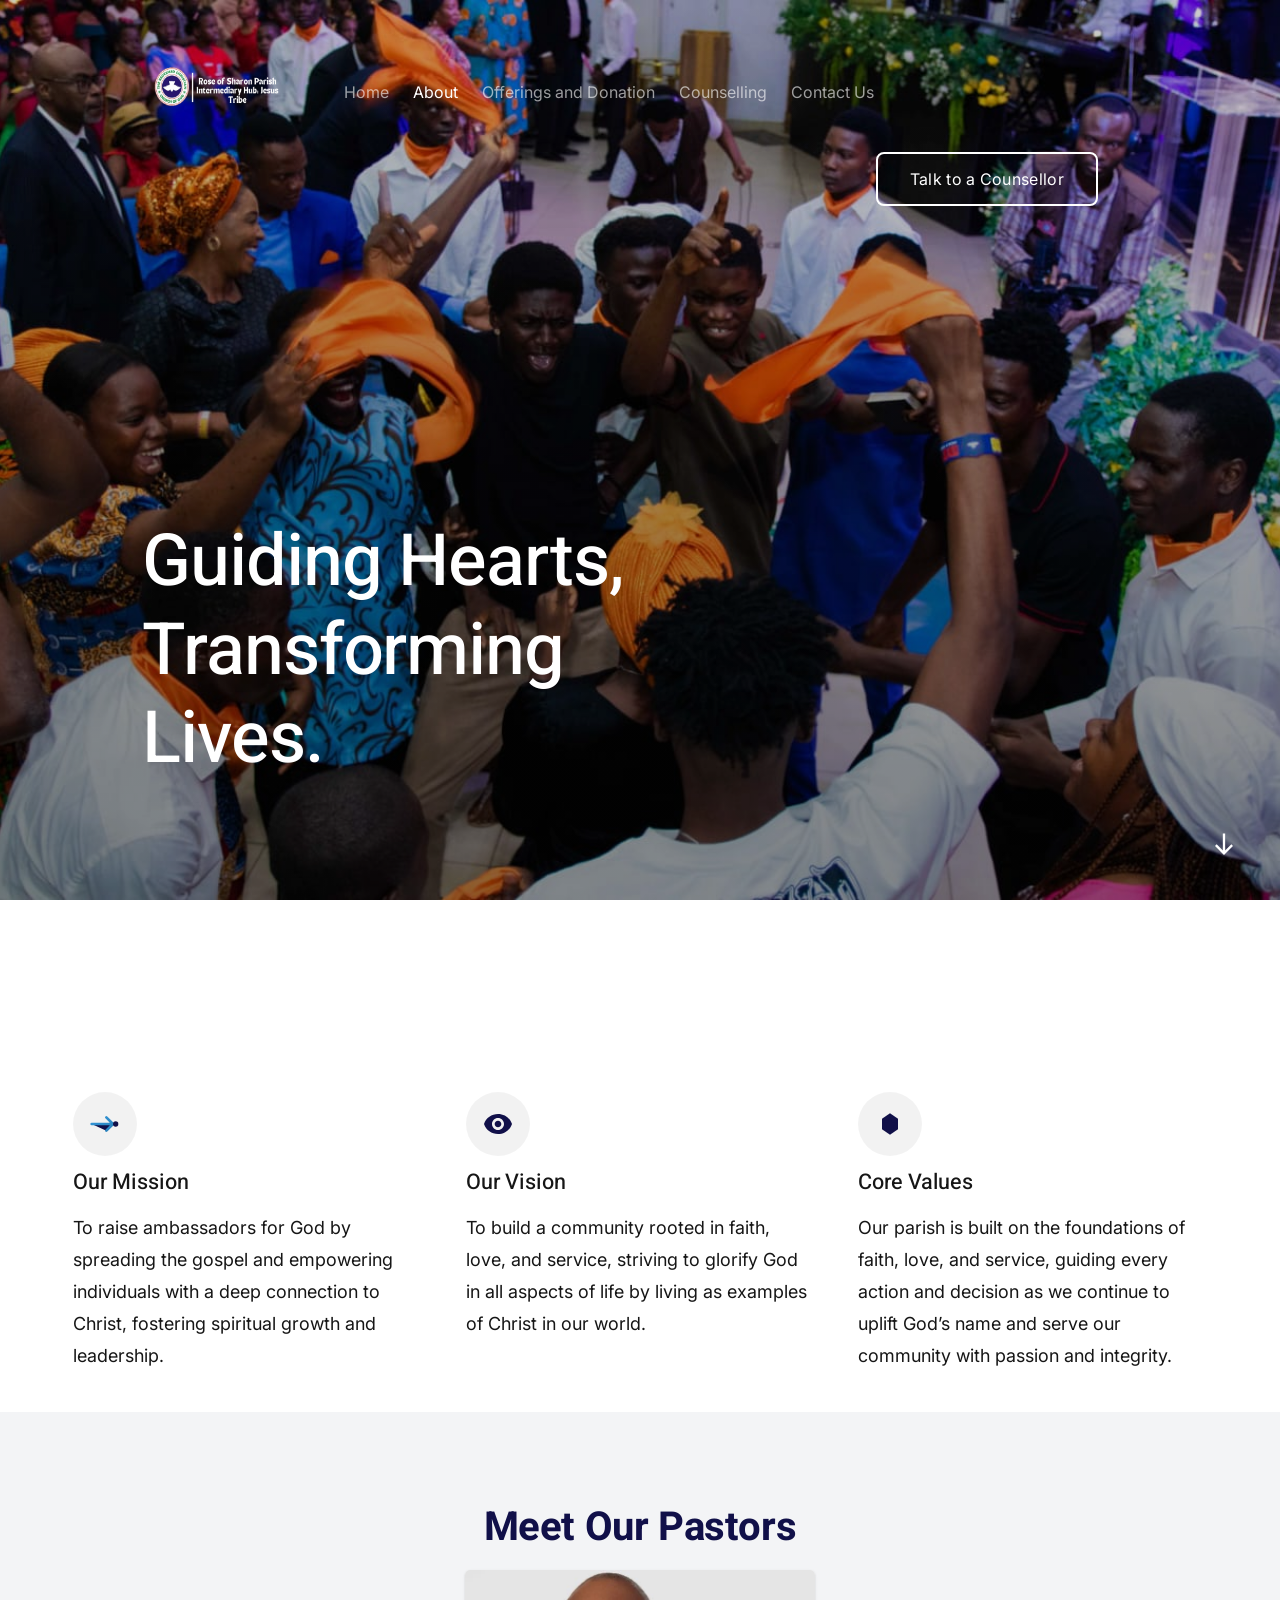
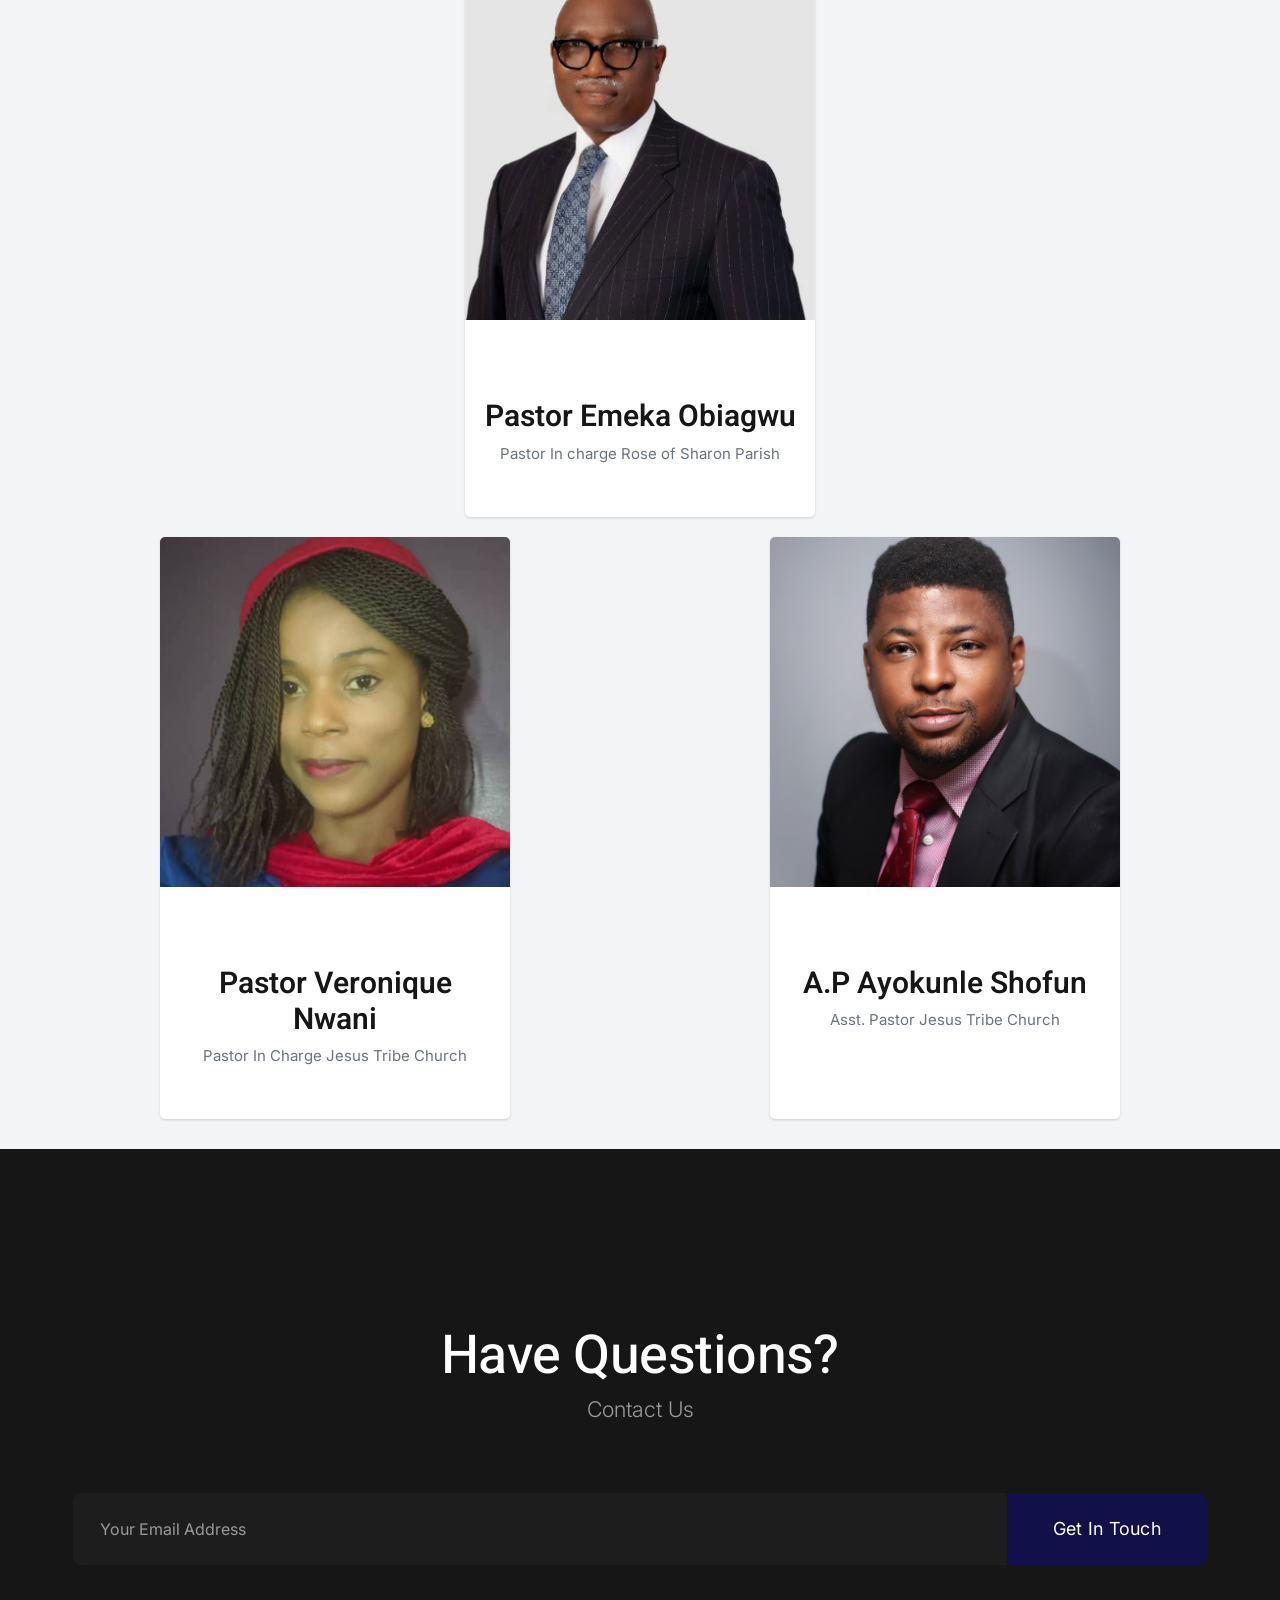
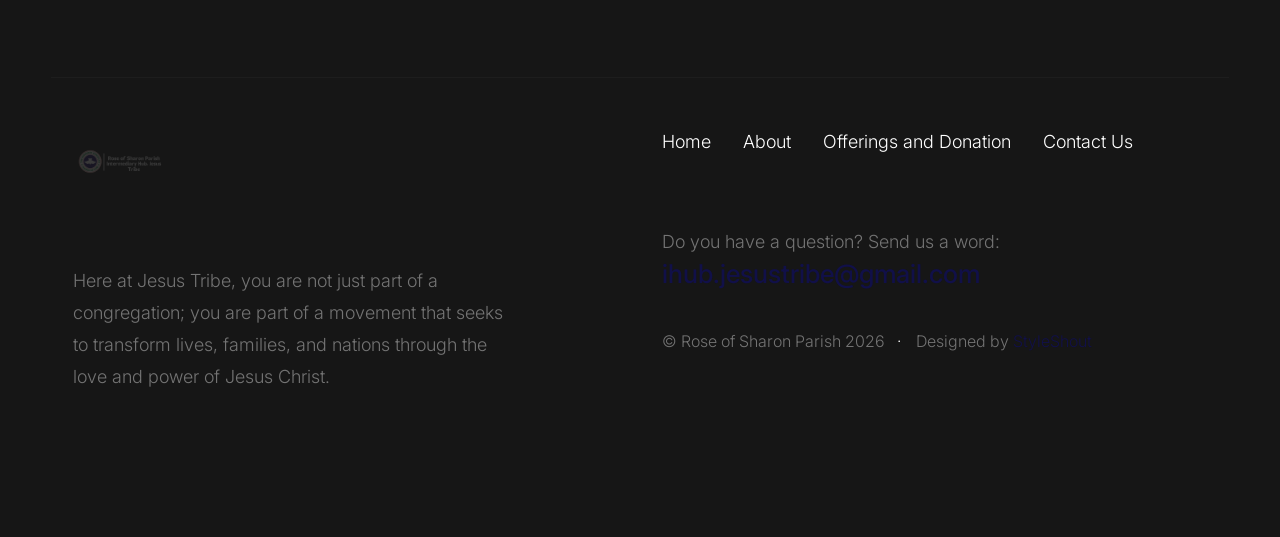
==== about.html @ 48fe3a28 "Add files via upload" ====
<!DOCTYPE html>
<html lang="en" class="no-js" >
<head>

    <!--- basic page needs
    ================================================== -->
    <meta charset="utf-8">
    <meta name="viewport" content="width=device-width, initial-scale=1">
    <title>About - Rose of Sharon Parish | Intermediary Hub: Jesus Tribe</title>

   

    <!-- CSS
    ================================================== -->
    <link rel="stylesheet" href="css/vendor.css">
    <link rel="stylesheet" href="css/about.css">

    <!-- favicons
    ================================================== -->
    <link rel="shortcut icon" type="image/x-icon" href="rccg-logo.png">

    <style>

    .team-section {
        background-color: #f3f4f6;
        padding: 3rem 1rem;
    }

    .container {
        max-width: 1200px;
        margin: 0 auto;
    }

    h2 {
        font-size: 1.875rem;
        font-weight: bold;
        text-align: center;
        margin-bottom: 2rem;
    }

    .team-grid {
        display: grid;
        grid-template-columns: 1fr;
        gap: 2rem;
        justify-items: center;
    }

    .team-member {
        background-color: white;
        border-radius: 0.5rem;
        overflow: hidden;
        box-shadow: 0 1px 3px 0 rgba(0, 0, 0, 0.1), 0 1px 2px 0 rgba(0, 0, 0, 0.06);
        width: 100%;
        max-width: 350px; /* Adjust this size as needed */
    }

    .member-image {
        width: 100%;
        padding-top: 100%;
        position: relative;
        overflow: hidden;
    }

    .member-image img {
        position: absolute;
        top: 0;
        left: 0;
        width: 100%;
        height: 100%;
        object-fit: cover;
    }

    .member-info {
        padding: 1.5rem;
        text-align: center;
    }

    .member-name {
        font-size: 1.125rem;
        font-weight: 600;
        margin-bottom: 0.25rem;
    }

    .member-role {
        font-size: 0.875rem;
        color: #6b7280;
    }

    @media (min-width: 768px) {
        .team-grid {
            grid-template-columns: 1fr 1fr; /* For smaller screens (tablets), show two columns */
        }
    }

    @media (min-width: 1024px) {
        .team-grid {
            grid-template-columns: 1fr 1fr;
            gap: 2rem;
            grid-template-areas:
                "pastor1 pastor1"
                "pastor2 pastor3"; /* Arrange in a triangle format */
        }

        .team-member:nth-child(1) {
            grid-area: pastor1;
        }

        .team-member:nth-child(2) {
            grid-area: pastor2;
        }

        .team-member:nth-child(3) {
            grid-area: pastor3;
        }
    }
        .pastor-section {
            background-color: #f3f4f6;
            padding: 3rem 1rem;
        }
        .container {
            max-width: 1200px;
            margin: 0 auto;
        }
        h2 {
            font-size: 1.875rem;
            font-weight: bold;
            text-align: center;
            margin-bottom: 2rem;
        }
        .pastor-grid {
            display: grid;
            grid-template-columns: repeat(1, 1fr);
            gap: 2rem;
        }
        .pastor-member {
            background-color: white;
            border-radius: 0.5rem;
            overflow: hidden;
            box-shadow: 0 1px 3px 0 rgba(0, 0, 0, 0.1), 0 1px 2px 0 rgba(0, 0, 0, 0.06);
        }
        .member-image {
            width: 100%;
            padding-top: 100%;
            position: relative;
            overflow: hidden;
        }
        .member-image img {
            position: absolute;
            top: 0;
            left: 0;
            width: 100%;
            height: 100%;
            object-fit: cover;
        }
        .member-info {
            padding: 1.5rem;
            text-align: center;
        }
        .member-name {
            font-size: 1.125rem;
            font-weight: 600;
            margin-bottom: 0.25rem;
        }
        .member-role {
            font-size: 0.875rem;
            color: #6b7280;
        }

        @media (min-width: 768px) {
            .pastor-grid {
                grid-template-columns: repeat(2, 1fr);
            }
        }

        @media (min-width: 1024px) {
            .pastor-grid {
                grid-template-columns: repeat(3, 1fr);
            }
        }
    </style>

</head>


<body id="top">

    <!-- page wrap
    ================================================== -->
    <div id="page" class="s-pagewrap">


        <!-- # site header 
        ================================================== -->
        <header class="s-header">

            <div class="row s-header__inner">

                <div class="s-header__block">
                    <div class="s-header__logo">
                        <a class="logo" href="#">
                            <img src="images/rsp_logo.png" alt="Intermediary Hub">
                        </a>
                    </div>

                    <a class="s-header__menu-toggle" href="#0"><span>Menu</span></a>
                </div> <!-- end s-header__block -->

                <nav class="s-header__nav">
                    <ul>
                        <li><a href="index.html">Home</a></li>
                        <li class="current"><a href="about.html">About</a></li>
                        <li><a href="offerings.html">Offerings and Donation</a></li>
                        <li><a href="counsel_now.html">Counselling</a></li>

                        <li><a href="contact.html">Contact Us</a></li>
                    </ul>
                </nav>

                <div class="s-header__cta">
                    <a href="https://calendly.com/jesustribecounsellor/30min" class="btn btn--stroke s-header__cta-btn">Talk to a Counsellor</a>
                </div>

            </div> <!-- end s-header__inner -->

        </header> <!-- end s-header -->


        <!-- # site-content
        ================================================== -->
        <section id="content" class="s-content">


            <!-- intro
            ----------------------------------------------- -->
            <section id="intro" class="s-intro target-section">

                <div class="s-intro__bg"></div>

                <div class="row s-intro__content">

                    <div class="column lg-12 s-intro__content-inner">
                        <div class="s-intro__content-left">
                            <h1 class="s-intro__content-title">
                                Guiding Hearts, Transforming Lives. 
                            
                            </h1>
                        </div>
                        <div class="s-intro__content-right">
                            <p class="s-intro__content-desc body-text-2">
                                
                            </p> 

                            
                        </div>
                    </div> <!-- s-intro__content-inner -->

                </div> <!-- s-intro__content -->

                <!--

                <ul class="s-intro__social">
                    <li>
                        <a href="https://www.facebook.com/profile.php?id=61565623891113&mibextid=ZbWKwL">
                            <svg xmlns="http://www.w3.org/2000/svg" x="0px" y="0px" width="50" height="50" viewBox="0 0 50 50">
                                <path d="M 25 3 C 12.861562 3 3 12.861562 3 25 C 3 36.019135 11.127533 45.138355 21.712891 46.728516 L 22.861328 46.902344 L 22.861328 29.566406 L 17.664062 29.566406 L 17.664062 26.046875 L 22.861328 26.046875 L 22.861328 21.373047 C 22.861328 18.494965 23.551973 16.599417 24.695312 15.410156 C 25.838652 14.220896 27.528004 13.621094 29.878906 13.621094 C 31.758714 13.621094 32.490022 13.734993 33.185547 13.820312 L 33.185547 16.701172 L 30.738281 16.701172 C 29.349697 16.701172 28.210449 17.475903 27.619141 18.507812 C 27.027832 19.539724 26.84375 20.771816 26.84375 22.027344 L 26.84375 26.044922 L 32.966797 26.044922 L 32.421875 29.564453 L 26.84375 29.564453 L 26.84375 46.929688 L 27.978516 46.775391 C 38.71434 45.319366 47 36.126845 47 25 C 47 12.861562 37.138438 3 25 3 z M 25 5 C 36.057562 5 45 13.942438 45 25 C 45 34.729791 38.035799 42.731796 28.84375 44.533203 L 28.84375 31.564453 L 34.136719 31.564453 L 35.298828 24.044922 L 28.84375 24.044922 L 28.84375 22.027344 C 28.84375 20.989871 29.033574 20.060293 29.353516 19.501953 C 29.673457 18.943614 29.981865 18.701172 30.738281 18.701172 L 35.185547 18.701172 L 35.185547 12.009766 L 34.318359 11.892578 C 33.718567 11.811418 32.349197 11.621094 29.878906 11.621094 C 27.175808 11.621094 24.855567 12.357448 23.253906 14.023438 C 21.652246 15.689426 20.861328 18.170128 20.861328 21.373047 L 20.861328 24.046875 L 15.664062 24.046875 L 15.664062 31.566406 L 20.861328 31.566406 L 20.861328 44.470703 C 11.816995 42.554813 5 34.624447 5 25 C 5 13.942438 13.942438 5 25 5 z"></path>
                                </svg>
                            <span class="u-screen-reader-text">Facebook</span>
                        </a>
                    </li>

                    <li>
                        <a href="https://www.instagram.com/invites/contact/?igsh=ompoti9evod1&utm_content=vlzds4b">
                            <svg xmlns="http://www.w3.org/2000/svg" x="0px" y="0px" width="50" height="50" viewBox="0 0 50 50">
                                <path d="M 16 3 C 8.8324839 3 3 8.8324839 3 16 L 3 34 C 3 41.167516 8.8324839 47 16 47 L 34 47 C 41.167516 47 47 41.167516 47 34 L 47 16 C 47 8.8324839 41.167516 3 34 3 L 16 3 z M 16 5 L 34 5 C 40.086484 5 45 9.9135161 45 16 L 45 34 C 45 40.086484 40.086484 45 34 45 L 16 45 C 9.9135161 45 5 40.086484 5 34 L 5 16 C 5 9.9135161 9.9135161 5 16 5 z M 37 11 A 2 2 0 0 0 35 13 A 2 2 0 0 0 37 15 A 2 2 0 0 0 39 13 A 2 2 0 0 0 37 11 z M 25 14 C 18.936712 14 14 18.936712 14 25 C 14 31.063288 18.936712 36 25 36 C 31.063288 36 36 31.063288 36 25 C 36 18.936712 31.063288 14 25 14 z M 25 16 C 29.982407 16 34 20.017593 34 25 C 34 29.982407 29.982407 34 25 34 C 20.017593 34 16 29.982407 16 25 C 16 20.017593 20.017593 16 25 16 z"></path>
                                </svg>
                            <span class="u-screen-reader-text">Instagram</span>
                        </a>
                    </li>

                    <li>
                        <a href="tel:+2347080743587">
                            <svg xmlns="http://www.w3.org/2000/svg" x="0px" y="0px" width="50" height="50" viewBox="0 0 50 50">
                                <path d="M 14 3.9902344 C 8.4886661 3.9902344 4 8.4789008 4 13.990234 L 4 35.990234 C 4 41.501568 8.4886661 45.990234 14 45.990234 L 36 45.990234 C 41.511334 45.990234 46 41.501568 46 35.990234 L 46 13.990234 C 46 8.4789008 41.511334 3.9902344 36 3.9902344 L 14 3.9902344 z M 14 5.9902344 L 36 5.9902344 C 40.430666 5.9902344 44 9.5595687 44 13.990234 L 44 35.990234 C 44 40.4209 40.430666 43.990234 36 43.990234 L 14 43.990234 C 9.5693339 43.990234 6 40.4209 6 35.990234 L 6 13.990234 C 6 9.5595687 9.5693339 5.9902344 14 5.9902344 z M 18.048828 11.035156 C 16.003504 10.946776 14.45113 11.723922 13.474609 12.658203 C 12.986349 13.125343 12.633832 13.625179 12.392578 14.091797 C 12.151324 14.558415 11.998047 14.943108 11.998047 15.443359 C 11.998047 15.398799 11.987059 15.632684 11.980469 15.904297 C 11.973869 16.17591 11.97507 16.542045 12 16.984375 C 12.04996 17.869036 12.199897 19.065677 12.597656 20.484375 C 13.393174 23.321771 15.184446 27.043821 19.070312 30.929688 C 22.95618 34.815554 26.678014 36.606575 29.515625 37.402344 C 30.93443 37.800228 32.130881 37.949937 33.015625 38 C 33.457997 38.02503 33.822105 38.026091 34.09375 38.019531 C 34.365395 38.012931 34.601049 38.001953 34.556641 38.001953 C 35.056892 38.001953 35.441585 37.848676 35.908203 37.607422 C 36.374821 37.366168 36.874657 37.013651 37.341797 36.525391 C 38.276078 35.54887 39.053222 33.996496 38.964844 31.951172 C 38.922907 30.975693 38.381316 30.111858 37.582031 29.599609 C 36.96435 29.203814 36.005458 28.589415 34.753906 27.789062 C 33.301811 26.861299 31.44451 26.795029 29.929688 27.625 L 30.015625 27.582031 L 28.837891 28.087891 L 28.751953 28.148438 C 28.465693 28.349428 28.111154 28.386664 27.789062 28.251953 C 26.886813 27.874649 25.480985 27.133329 24.173828 25.826172 C 22.866671 24.519015 22.125351 23.113186 21.748047 22.210938 C 21.613336 21.888845 21.650568 21.534307 21.851562 21.248047 L 21.912109 21.162109 L 22.417969 19.984375 L 22.375 20.070312 C 23.204764 18.555868 23.140248 16.698619 22.210938 15.246094 C 21.410584 13.994542 20.796186 13.03565 20.400391 12.417969 C 19.888142 11.618684 19.02431 11.077096 18.048828 11.035156 z M 17.962891 13.033203 C 18.243409 13.045263 18.533045 13.209378 18.716797 13.496094 C 19.113001 14.114413 19.727696 15.07377 20.527344 16.324219 C 21.058033 17.153694 21.09533 18.243821 20.621094 19.109375 L 20.597656 19.152344 L 20.115234 20.279297 L 20.214844 20.097656 C 19.623835 20.939396 19.505055 22.032514 19.902344 22.982422 C 20.35304 24.060173 21.214923 25.695392 22.759766 27.240234 C 24.304608 28.785077 25.939827 29.64696 27.017578 30.097656 C 27.967486 30.494945 29.060604 30.376165 29.902344 29.785156 L 29.720703 29.884766 L 30.847656 29.402344 L 30.890625 29.378906 C 31.755801 28.904877 32.845877 28.944375 33.675781 29.474609 L 33.675781 29.472656 C 34.92623 30.272304 35.885587 30.886999 36.503906 31.283203 C 36.790622 31.466955 36.954736 31.756591 36.966797 32.037109 C 37.032417 33.555785 36.504954 34.506599 35.896484 35.142578 C 35.59225 35.460568 35.262335 35.691348 34.990234 35.832031 C 34.718133 35.972715 34.457889 36.001953 34.556641 36.001953 C 34.373232 36.001953 34.276633 36.013981 34.046875 36.019531 C 33.817117 36.025131 33.509144 36.025436 33.128906 36.003906 C 32.368431 35.960876 31.318757 35.831053 30.054688 35.476562 C 27.526547 34.767581 24.137509 33.168759 20.484375 29.515625 C 16.831241 25.862491 15.232169 22.473167 14.523438 19.945312 C 14.169071 18.681386 14.039037 17.631464 13.996094 16.871094 C 13.974624 16.490908 13.974899 16.18286 13.980469 15.953125 C 13.986069 15.72339 13.998047 15.626918 13.998047 15.443359 C 13.998047 15.542109 14.027287 15.281867 14.167969 15.009766 C 14.308652 14.737665 14.539432 14.40775 14.857422 14.103516 C 15.493401 13.495046 16.444215 12.967581 17.962891 13.033203 z"></path>
                                </svg>
                            <span class="u-screen-reader-text">Phone Number</span>
                        </a>
                    </li>
                    <li>
                        <a href="https://wa.link/qxghxz">
                            <svg xmlns="http://www.w3.org/2000/svg" x="0px" y="0px" width="50" height="50" viewBox="0 0 50 50">
                                <path d="M 25 2 C 12.309534 2 2 12.309534 2 25 C 2 29.079097 3.1186875 32.88588 4.984375 36.208984 L 2.0371094 46.730469 A 1.0001 1.0001 0 0 0 3.2402344 47.970703 L 14.210938 45.251953 C 17.434629 46.972929 21.092591 48 25 48 C 37.690466 48 48 37.690466 48 25 C 48 12.309534 37.690466 2 25 2 z M 25 4 C 36.609534 4 46 13.390466 46 25 C 46 36.609534 36.609534 46 25 46 C 21.278025 46 17.792121 45.029635 14.761719 43.333984 A 1.0001 1.0001 0 0 0 14.033203 43.236328 L 4.4257812 45.617188 L 7.0019531 36.425781 A 1.0001 1.0001 0 0 0 6.9023438 35.646484 C 5.0606869 32.523592 4 28.890107 4 25 C 4 13.390466 13.390466 4 25 4 z M 16.642578 13 C 16.001539 13 15.086045 13.23849 14.333984 14.048828 C 13.882268 14.535548 12 16.369511 12 19.59375 C 12 22.955271 14.331391 25.855848 14.613281 26.228516 L 14.615234 26.228516 L 14.615234 26.230469 C 14.588494 26.195329 14.973031 26.752191 15.486328 27.419922 C 15.999626 28.087653 16.717405 28.96464 17.619141 29.914062 C 19.422612 31.812909 21.958282 34.007419 25.105469 35.349609 C 26.554789 35.966779 27.698179 36.339417 28.564453 36.611328 C 30.169845 37.115426 31.632073 37.038799 32.730469 36.876953 C 33.55263 36.755876 34.456878 36.361114 35.351562 35.794922 C 36.246248 35.22873 37.12309 34.524722 37.509766 33.455078 C 37.786772 32.688244 37.927591 31.979598 37.978516 31.396484 C 38.003976 31.104927 38.007211 30.847602 37.988281 30.609375 C 37.969311 30.371148 37.989581 30.188664 37.767578 29.824219 C 37.302009 29.059804 36.774753 29.039853 36.224609 28.767578 C 35.918939 28.616297 35.048661 28.191329 34.175781 27.775391 C 33.303883 27.35992 32.54892 26.991953 32.083984 26.826172 C 31.790239 26.720488 31.431556 26.568352 30.914062 26.626953 C 30.396569 26.685553 29.88546 27.058933 29.587891 27.5 C 29.305837 27.918069 28.170387 29.258349 27.824219 29.652344 C 27.819619 29.649544 27.849659 29.663383 27.712891 29.595703 C 27.284761 29.383815 26.761157 29.203652 25.986328 28.794922 C 25.2115 28.386192 24.242255 27.782635 23.181641 26.847656 L 23.181641 26.845703 C 21.603029 25.455949 20.497272 23.711106 20.148438 23.125 C 20.171937 23.09704 20.145643 23.130901 20.195312 23.082031 L 20.197266 23.080078 C 20.553781 22.728924 20.869739 22.309521 21.136719 22.001953 C 21.515257 21.565866 21.68231 21.181437 21.863281 20.822266 C 22.223954 20.10644 22.02313 19.318742 21.814453 18.904297 L 21.814453 18.902344 C 21.828863 18.931014 21.701572 18.650157 21.564453 18.326172 C 21.426943 18.001263 21.251663 17.580039 21.064453 17.130859 C 20.690033 16.232501 20.272027 15.224912 20.023438 14.634766 L 20.023438 14.632812 C 19.730591 13.937684 19.334395 13.436908 18.816406 13.195312 C 18.298417 12.953717 17.840778 13.022402 17.822266 13.021484 L 17.820312 13.021484 C 17.450668 13.004432 17.045038 13 16.642578 13 z M 16.642578 15 C 17.028118 15 17.408214 15.004701 17.726562 15.019531 C 18.054056 15.035851 18.033687 15.037192 17.970703 15.007812 C 17.906713 14.977972 17.993533 14.968282 18.179688 15.410156 C 18.423098 15.98801 18.84317 16.999249 19.21875 17.900391 C 19.40654 18.350961 19.582292 18.773816 19.722656 19.105469 C 19.863021 19.437122 19.939077 19.622295 20.027344 19.798828 L 20.027344 19.800781 L 20.029297 19.802734 C 20.115837 19.973483 20.108185 19.864164 20.078125 19.923828 C 19.867096 20.342656 19.838461 20.445493 19.625 20.691406 C 19.29998 21.065838 18.968453 21.483404 18.792969 21.65625 C 18.639439 21.80707 18.36242 22.042032 18.189453 22.501953 C 18.016221 22.962578 18.097073 23.59457 18.375 24.066406 C 18.745032 24.6946 19.964406 26.679307 21.859375 28.347656 C 23.05276 29.399678 24.164563 30.095933 25.052734 30.564453 C 25.940906 31.032973 26.664301 31.306607 26.826172 31.386719 C 27.210549 31.576953 27.630655 31.72467 28.119141 31.666016 C 28.607627 31.607366 29.02878 31.310979 29.296875 31.007812 L 29.298828 31.005859 C 29.655629 30.601347 30.715848 29.390728 31.224609 28.644531 C 31.246169 28.652131 31.239109 28.646231 31.408203 28.707031 L 31.408203 28.708984 L 31.410156 28.708984 C 31.487356 28.736474 32.454286 29.169267 33.316406 29.580078 C 34.178526 29.990889 35.053561 30.417875 35.337891 30.558594 C 35.748225 30.761674 35.942113 30.893881 35.992188 30.894531 C 35.995572 30.982516 35.998992 31.07786 35.986328 31.222656 C 35.951258 31.624292 35.8439 32.180225 35.628906 32.775391 C 35.523582 33.066746 34.975018 33.667661 34.283203 34.105469 C 33.591388 34.543277 32.749338 34.852514 32.4375 34.898438 C 31.499896 35.036591 30.386672 35.087027 29.164062 34.703125 C 28.316336 34.437036 27.259305 34.092596 25.890625 33.509766 C 23.114812 32.325956 20.755591 30.311513 19.070312 28.537109 C 18.227674 27.649908 17.552562 26.824019 17.072266 26.199219 C 16.592866 25.575584 16.383528 25.251054 16.208984 25.021484 L 16.207031 25.019531 C 15.897202 24.609805 14 21.970851 14 19.59375 C 14 17.077989 15.168497 16.091436 15.800781 15.410156 C 16.132721 15.052495 16.495617 15 16.642578 15 z"></path>
                            </svg>
                            <span class="u-screen-reader-text">WhatsApp</span>
                        </a>
                    </li>
                    <li>
                        <a href="mailto:info@strideenterprise.com">
                            <svg xmlns="http://www.w3.org/2000/svg" x="0px" y="0px" width="80" height="80" viewBox="0 0 80 80">
                                <path d="M 11.5 14 C 7.925781 14 5.007813 16.914063 5 20.484375 C 5 20.488281 5 20.488281 5 20.492188 C 5 20.496094 5 20.496094 5 20.5 L 5 61.5 C 5 65.078125 7.921875 68 11.5 68 L 68.5 68 C 72.078125 68 75 65.078125 75 61.5 L 75 20.5 C 75 20.496094 75 20.496094 75 20.492188 C 75 20.488281 75 20.488281 75 20.484375 C 74.992188 16.914063 72.074219 14 68.5 14 Z M 11.5 16 L 68.5 16 C 69.445313 16 70.320313 16.289063 71.042969 16.78125 L 70.894531 17.050781 L 71.269531 17.863281 L 72.144531 18.050781 L 72.25 18.003906 C 72.722656 18.71875 73 19.570313 73 20.496094 C 73 20.496094 73 20.496094 73 20.5 C 72.996094 22.132813 72.199219 23.65625 70.859375 24.589844 L 40 46.09375 L 9.140625 24.589844 C 7.800781 23.65625 7.003906 22.132813 7 20.5 C 7 20.496094 7 20.496094 7 20.496094 C 7 19.535156 7.304688 18.652344 7.8125 17.921875 L 8.382813 18.003906 L 9.015625 17.375 L 8.933594 16.800781 C 9.660156 16.300781 10.542969 16 11.5 16 Z M 11.03125 18.394531 L 10.398438 19.03125 L 10.527344 19.917969 L 10.777344 20.164063 L 10.859375 20.222656 L 11.746094 20.347656 L 12.378906 19.71875 L 12.25 18.828125 L 12 18.578125 L 11.921875 18.523438 Z M 68.359375 18.40625 L 68.042969 18.550781 L 67.957031 18.609375 L 67.53125 19.394531 L 67.90625 20.210938 L 68.78125 20.394531 L 69.101563 20.25 L 69.183594 20.191406 L 69.609375 19.40625 L 69.234375 18.59375 Z M 14.394531 20.738281 L 13.761719 21.375 L 13.890625 22.261719 L 14.140625 22.511719 L 14.21875 22.566406 L 15.109375 22.695313 L 15.742188 22.0625 L 15.613281 21.171875 L 15.363281 20.925781 L 15.28125 20.867188 Z M 65 20.75 L 64.675781 20.894531 L 64.59375 20.953125 L 64.167969 21.738281 L 64.542969 22.554688 L 65.417969 22.742188 L 65.738281 22.59375 L 65.820313 22.535156 L 66.25 21.75 L 65.875 20.9375 Z M 17.761719 23.082031 L 17.125 23.71875 L 17.253906 24.605469 L 17.503906 24.855469 L 17.585938 24.910156 L 18.472656 25.039063 L 19.105469 24.40625 L 18.980469 23.519531 L 18.730469 23.269531 L 18.644531 23.214844 Z M 61.632813 23.09375 L 61.3125 23.238281 L 61.230469 23.296875 L 60.800781 24.082031 L 61.175781 24.898438 L 62.054688 25.085938 L 62.375 24.9375 L 62.457031 24.878906 L 62.886719 24.09375 L 62.511719 23.28125 Z M 7 25.363281 C 7.304688 25.679688 7.632813 25.972656 8 26.230469 L 11.976563 29 C 11.433594 29.015625 11 29.457031 11 30 C 11 30.550781 11.449219 31 12 31 C 12.550781 31 13 30.550781 13 30 C 13 29.890625 12.980469 29.78125 12.945313 29.675781 L 40 48.53125 L 67.054688 29.675781 C 67.019531 29.78125 67 29.890625 67 30 C 67 30.550781 67.449219 31 68 31 C 68.550781 31 69 30.550781 69 30 C 69 29.457031 68.566406 29.011719 68.023438 29 L 72 26.230469 C 72.367188 25.972656 72.695313 25.679688 73 25.363281 L 73 61.5 C 73 63.828125 71.253906 65.699219 69 65.949219 C 68.972656 65.417969 68.53125 65 68 65 C 67.449219 65 67 65.449219 67 66 L 13 66 C 13 65.449219 12.550781 65 12 65 C 11.46875 65 11.027344 65.417969 11 65.949219 C 8.746094 65.699219 7 63.828125 7 61.5 Z M 21.125 25.425781 L 20.488281 26.0625 L 20.617188 26.949219 L 20.867188 27.199219 L 20.949219 27.253906 L 21.835938 27.382813 L 22.46875 26.75 L 22.34375 25.863281 L 22.09375 25.613281 L 22.011719 25.558594 Z M 58.269531 25.4375 L 57.949219 25.582031 L 57.867188 25.640625 L 57.4375 26.429688 L 57.8125 27.242188 L 58.691406 27.429688 L 59.011719 27.28125 L 59.09375 27.222656 L 59.519531 26.4375 L 59.144531 25.625 Z M 24.488281 27.769531 L 23.855469 28.40625 L 23.984375 29.292969 L 24.230469 29.542969 L 24.3125 29.597656 L 25.199219 29.730469 L 25.832031 29.09375 L 25.703125 28.207031 L 25.457031 27.957031 L 25.375 27.902344 Z M 54.90625 27.78125 L 54.585938 27.925781 L 54.503906 27.984375 L 54.078125 28.773438 L 54.453125 29.589844 L 55.328125 29.773438 L 55.644531 29.625 L 55.730469 29.570313 L 56.15625 28.78125 L 55.78125 27.96875 Z M 27.851563 30.117188 L 27.21875 30.75 L 27.34375 31.636719 L 27.59375 31.886719 L 27.675781 31.941406 L 28.5625 32.074219 L 29.199219 31.4375 L 29.066406 30.550781 L 28.820313 30.300781 L 28.738281 30.246094 Z M 51.542969 30.125 L 51.222656 30.273438 L 51.140625 30.328125 L 50.714844 31.117188 L 51.089844 31.933594 L 51.964844 32.121094 L 52.28125 31.96875 L 52.363281 31.914063 L 52.792969 31.125 L 52.417969 30.3125 Z M 31.214844 32.460938 L 30.578125 33.09375 L 30.707031 33.980469 L 30.957031 34.230469 L 31.042969 34.285156 L 31.925781 34.417969 L 32.5625 33.78125 L 32.433594 32.894531 L 32.183594 32.644531 L 32.101563 32.589844 Z M 48.179688 32.46875 L 47.859375 32.617188 L 47.777344 32.671875 L 47.347656 33.460938 L 47.722656 34.277344 L 48.597656 34.464844 L 48.921875 34.3125 L 49 34.257813 L 49.429688 33.46875 L 49.054688 32.65625 Z M 12 33 C 11.449219 33 11 33.449219 11 34 C 11 34.550781 11.449219 35 12 35 C 12.550781 35 13 34.550781 13 34 C 13 33.449219 12.550781 33 12 33 Z M 68 33 C 67.449219 33 67 33.449219 67 34 C 67 34.550781 67.449219 35 68 35 C 68.550781 35 69 34.550781 69 34 C 69 33.449219 68.550781 33 68 33 Z M 34.578125 34.804688 L 33.945313 35.4375 L 34.074219 36.328125 L 34.324219 36.574219 L 34.40625 36.628906 L 35.292969 36.761719 L 35.921875 36.125 L 35.796875 35.238281 L 35.546875 34.988281 L 35.464844 34.933594 Z M 44.8125 34.8125 L 44.496094 34.960938 L 44.410156 35.019531 L 43.984375 35.808594 L 44.359375 36.621094 L 45.234375 36.808594 L 45.558594 36.660156 L 45.640625 36.601563 L 46.066406 35.8125 L 45.691406 35 Z M 12 37 C 11.449219 37 11 37.449219 11 38 C 11 38.550781 11.449219 39 12 39 C 12.550781 39 13 38.550781 13 38 C 13 37.449219 12.550781 37 12 37 Z M 68 37 C 67.449219 37 67 37.449219 67 38 C 67 38.550781 67.449219 39 68 39 C 68.550781 39 69 38.550781 69 38 C 69 37.449219 68.550781 37 68 37 Z M 37.941406 37.148438 L 37.308594 37.78125 L 37.4375 38.671875 L 37.6875 38.917969 L 37.765625 38.976563 L 38.65625 39.105469 L 39.289063 38.46875 L 39.160156 37.582031 L 38.910156 37.335938 L 38.828125 37.277344 Z M 41.453125 37.15625 L 41.128906 37.308594 L 41.046875 37.363281 L 40.621094 38.152344 L 40.996094 38.964844 L 41.875 39.152344 L 42.191406 39.003906 L 42.277344 38.949219 L 42.703125 38.160156 L 42.328125 37.34375 Z M 12 41 C 11.449219 41 11 41.449219 11 42 C 11 42.550781 11.449219 43 12 43 C 12.550781 43 13 42.550781 13 42 C 13 41.449219 12.550781 41 12 41 Z M 68 41 C 67.449219 41 67 41.449219 67 42 C 67 42.550781 67.449219 43 68 43 C 68.550781 43 69 42.550781 69 42 C 69 41.449219 68.550781 41 68 41 Z M 12 45 C 11.449219 45 11 45.449219 11 46 C 11 46.550781 11.449219 47 12 47 C 12.550781 47 13 46.550781 13 46 C 13 45.449219 12.550781 45 12 45 Z M 68 45 C 67.449219 45 67 45.449219 67 46 C 67 46.550781 67.449219 47 68 47 C 68.550781 47 69 46.550781 69 46 C 69 45.449219 68.550781 45 68 45 Z M 12 49 C 11.449219 49 11 49.449219 11 50 C 11 50.550781 11.449219 51 12 51 C 12.550781 51 13 50.550781 13 50 C 13 49.449219 12.550781 49 12 49 Z M 68 49 C 67.449219 49 67 49.449219 67 50 C 67 50.550781 67.449219 51 68 51 C 68.550781 51 69 50.550781 69 50 C 69 49.449219 68.550781 49 68 49 Z M 12 53 C 11.449219 53 11 53.449219 11 54 C 11 54.550781 11.449219 55 12 55 C 12.550781 55 13 54.550781 13 54 C 13 53.449219 12.550781 53 12 53 Z M 68 53 C 67.449219 53 67 53.449219 67 54 C 67 54.550781 67.449219 55 68 55 C 68.550781 55 69 54.550781 69 54 C 69 53.449219 68.550781 53 68 53 Z M 12 57 C 11.449219 57 11 57.449219 11 58 C 11 58.550781 11.449219 59 12 59 C 12.550781 59 13 58.550781 13 58 C 13 57.449219 12.550781 57 12 57 Z M 68 57 C 67.449219 57 67 57.449219 67 58 C 67 58.550781 67.449219 59 68 59 C 68.550781 59 69 58.550781 69 58 C 69 57.449219 68.550781 57 68 57 Z M 12 61 C 11.449219 61 11 61.449219 11 62 C 11 62.550781 11.449219 63 12 63 C 12.550781 63 13 62.550781 13 62 C 13 61.449219 12.550781 61 12 61 Z M 68 61 C 67.449219 61 67 61.449219 67 62 C 67 62.550781 67.449219 63 68 63 C 68.550781 63 69 62.550781 69 62 C 69 61.449219 68.550781 61 68 61 Z"></path>
                            </svg>
                            <span class="u-screen-reader-text">Instagram</span>
                        </a>
                    </li>
                </ul>
            
                -->  
                <!-- s-intro__social -->

                <div class="s-intro__scroll">
                    <a href="#about" class="smoothscroll">
                        <svg xmlns="http://www.w3.org/2000/svg" width="24" height="24" viewBox="0 0 24 24" style="fill: rgba(0, 0, 0, 1);transform: rotate(270deg);msFilter:progid:DXImageTransform.Microsoft.BasicImage(rotation=3);"><path d="M21 11H6.414l5.293-5.293-1.414-1.414L2.586 12l7.707 7.707 1.414-1.414L6.414 13H21z"></path></svg>
                        <span class="u-screen-reader-text">Scroll</span>
                    </a>
                </div> <!-- s-intro__scroll -->

            </section> <!-- end s-intro -->


           
                
                <!-- features -->
          
                <div id="about" class="s-about__features">

                   
                    <div class="row s-about__feature-list block-lg-one-third">

                        <div class="column s-about__feature-item">
                            <div class="s-about__feature-icon-block">
                                <svg xmlns="http://www.w3.org/2000/svg" viewBox="0 0 24 24" width="24" height="24">
                                    <defs>
                                      <linearGradient id="missionGradient" x1="0%" y1="0%" x2="100%" y2="100%">
                                        <stop offset="0%" style="stop-color:#3498db;stop-opacity:1" />
                                        <stop offset="100%" style="stop-color:#2980b9;stop-opacity:1" />
                                      </linearGradient>
                                    </defs>
                                    
                                    <!-- Arrow body -->
                                    <path d="M2 12 L18 12 L13 7 L18 12 L13 17" fill="none" stroke="url(#missionGradient)" stroke-width="2" stroke-linecap="round" stroke-linejoin="round"/>
                                    
                                    <!-- Target circle -->
                                    <circle cx="20" cy="12" r="2" fill="url(#missionGradient)" />
                                  </svg>
                            </div>
                            <div class="s-about__feature-text">
                                <h3 class="h5">Our Mission</h3>
                                <p>To raise ambassadors for God by spreading the gospel and empowering individuals with a deep connection to Christ, fostering spiritual growth and leadership.</p>
                            </div>
                        </div>
                    
                        <div class="column s-about__feature-item">
                            <div class="s-about__feature-icon-block">
                                <svg xmlns="http://www.w3.org/2000/svg" width="24" height="24" viewBox="0 0 24 24" style="fill: rgba(0, 0, 0, 1);">
                                    <path d="M12 4.5C7.255 4.5 3.059 7.324 1.5 12c1.559 4.676 5.755 7.5 10.5 7.5s8.941-2.824 10.5-7.5C20.941 7.324 16.745 4.5 12 4.5zm0 12c-2.486 0-4.5-2.014-4.5-4.5s2.014-4.5 4.5-4.5 4.5 2.014 4.5 4.5-2.014 4.5-4.5 4.5zm0-7c-1.378 0-2.5 1.122-2.5 2.5s1.122 2.5 2.5 2.5 2.5-1.122 2.5-2.5-1.122-2.5-2.5-2.5z"></path>
                                  </svg>
                                  
                            </div>
                            <div class="s-about__feature-text">
                                <h3 class="h5">Our Vision</h3>
                                <p>To build a community rooted in faith, love, and service, striving to glorify God in all aspects of life by living as examples of Christ in our world.</p>
                            </div>
                        </div>
                    
                        
                    
                        <div class="column s-about__feature-item">
                            <div class="s-about__feature-icon-block">
                                <svg xmlns="http://www.w3.org/2000/svg" viewBox="0 0 24 24" width="24" height="24">
                                    <defs>
                                      <linearGradient id="valuesGradient" x1="0%" y1="0%" x2="100%" y2="100%">
                                        <stop offset="0%" style="stop-color:#e74c3c;stop-opacity:1" />
                                        <stop offset="100%" style="stop-color:#c0392b;stop-opacity:1" />
                                      </linearGradient>
                                    </defs>
                                    
                                    <!-- Central hexagon -->
                                    <path d="M12 4 L18 8 L18 16 L12 20 L6 16 L6 8 Z" fill="url(#valuesGradient)" />
                                    
                                    <!-- Inner star -->
                                    <path d="M12 7 L13.5 10.5 L17 11 L14.5 13.5 L15 17 L12 15.5 L9 17 L9.5 13.5 L7 11 L10.5 10.5 Z" fill="#ffffff" />
                                  </svg>
                            </div>
                            <div class="s-about__feature-text">
                                <h3 class="h5">Core Values</h3>
                                <p>Our parish is built on the foundations of faith, love, and service, guiding every action and decision as we continue to uplift God’s name and serve our community with passion and integrity.</p>
                            </div>
                        </div>
                    
                        
                    
                    </div>
                    
                     <!-- end features-list -->

                </div> <!-- end features -->

            </section> <!-- end s-about -->


            <section class="team-section">
                <div class="container">
                    <h2 style="color: #111049; font-size: 40px;">Meet Our Pastors</h2>
                    <div class="team-grid">
                        <div class="team-member">
                            <div class="member-image">
                                <img src="images/pastor1.jpeg" alt="">
                            </div>
                            <div class="member-info">
                                <h3 style="font-size: 30px;" class="member-name">Pastor Emeka Obiagwu</h3>
                                <p style="font-size: 15px;" class="member-role">Pastor In charge 
                                    Rose of Sharon Parish</p>
                            </div>
                        </div>
            
                        <div class="team-member">
                            <div class="member-image">
                                <img src="images/pastor2.jpeg" alt="">
                            </div>
                            <div class="member-info">
                                <h3 style="font-size: 30px;" class="member-name">Pastor Veronique Nwani</h3>
                                <p style="font-size: 15px;" class="member-role">Pastor In Charge Jesus Tribe Church</p>
                            </div>
                        </div>
            
                        <div class="team-member">
                            <div class="member-image">
                                <img src="images/pastor3.jpeg" alt="">
                            </div>
                            <div class="member-info">
                                <h3 style="font-size: 30px;" class="member-name">A.P Ayokunle Shofun</h3>
                                <p style="font-size: 15px;" class="member-role">Asst. Pastor Jesus Tribe Church</p>
                            </div>
                        </div>
                    </div>
                </div>
            </section>
            

     
                    </div>
                </div>

            </section>


        </section> <!-- end s-content -->



        <!-- # site-footer
        ================================================== -->
        <footer id="colophon" class="s-footer footer">

            <div class="row s-footer__top">
                <div class="column lg-12 text-center">
                    <h2 style="color: white;" class="text-display-1">
                        Have Questions? 
                    </h2>
                    <p class="lead">
                        Contact Us
                    </p>
                </div>
                <div class="column lg-12 s-footer__subscribe">
                    <div class="subscribe-form">
                        <form id="mc-form" action="mailto:ihub.jesustribe@gmail.com" method="post" class="mc-form">
                            <input type="email" name="EMAIL" id="mce-EMAIL" class="u-fullwidth text-center" placeholder="Your Email Address" title="The domain portion of the email address is invalid (the portion after the @)." pattern="^([^\x00-\x20\x22\x28\x29\x2c\x2e\x3a-\x3c\x3e\x40\x5b-\x5d\x7f-\xff]+|\x22([^\x0d\x22\x5c\x80-\xff]|\x5c[\x00-\x7f])*\x22)(\x2e([^\x00-\x20\x22\x28\x29\x2c\x2e\x3a-\x3c\x3e\x40\x5b-\x5d\x7f-\xff]+|\x22([^\x0d\x22\x5c\x80-\xff]|\x5c[\x00-\x7f])*\x22))*\x40([^\x00-\x20\x22\x28\x29\x2c\x2e\x3a-\x3c\x3e\x40\x5b-\x5d\x7f-\xff]+|\x5b([^\x0d\x5b-\x5d\x80-\xff]|\x5c[\x00-\x7f])*\x5d)(\x2e([^\x00-\x20\x22\x28\x29\x2c\x2e\x3a-\x3c\x3e\x40\x5b-\x5d\x7f-\xff]+|\x5b([^\x0d\x5b-\x5d\x80-\xff]|\x5c[\x00-\x7f])*\x5d))*(\.\w{2,})+$" required>
                            <input type="submit" name="contact" value="Get In Touch" class="btn btn--primary u-fullwidth">
                            <!-- <div style="position: absolute; left: -5000px;" aria-hidden="true"><input type="text" name="b_cdb7b577e41181934ed6a6a44_9a91cfe7b3" tabindex="-1" value=""></div> -->
                            <div class="mc-status"></div>
                        </form>
                    </div>
                </div>
            </div>
    
            <div class="row s-footer__bottom">
                <div class="column lg-5 md-6 stack-on-900">
                    <div class="footer__logo">
                        <a href="#">
                            <img src="images/rsp_logo.png" alt="Stride">
                        </a>
                    </div>
    
                    <p>
                        Here at Jesus Tribe, you are not just part of a congregation; you are part of a movement that seeks to transform lives, families, and nations through the love and power of Jesus Christ. 
                    </p>
    
                    <!--
                    <ul class="s-footer__social">

                        <li>
                            <a href="https://www.facebook.com/profile.php?id=61565623891113&mibextid=ZbWKwL">
                                <svg xmlns="http://www.w3.org/2000/svg" x="0px" y="0px" width="50" height="50" viewBox="0 0 50 50">
                                    <path d="M 25 3 C 12.861562 3 3 12.861562 3 25 C 3 36.019135 11.127533 45.138355 21.712891 46.728516 L 22.861328 46.902344 L 22.861328 29.566406 L 17.664062 29.566406 L 17.664062 26.046875 L 22.861328 26.046875 L 22.861328 21.373047 C 22.861328 18.494965 23.551973 16.599417 24.695312 15.410156 C 25.838652 14.220896 27.528004 13.621094 29.878906 13.621094 C 31.758714 13.621094 32.490022 13.734993 33.185547 13.820312 L 33.185547 16.701172 L 30.738281 16.701172 C 29.349697 16.701172 28.210449 17.475903 27.619141 18.507812 C 27.027832 19.539724 26.84375 20.771816 26.84375 22.027344 L 26.84375 26.044922 L 32.966797 26.044922 L 32.421875 29.564453 L 26.84375 29.564453 L 26.84375 46.929688 L 27.978516 46.775391 C 38.71434 45.319366 47 36.126845 47 25 C 47 12.861562 37.138438 3 25 3 z M 25 5 C 36.057562 5 45 13.942438 45 25 C 45 34.729791 38.035799 42.731796 28.84375 44.533203 L 28.84375 31.564453 L 34.136719 31.564453 L 35.298828 24.044922 L 28.84375 24.044922 L 28.84375 22.027344 C 28.84375 20.989871 29.033574 20.060293 29.353516 19.501953 C 29.673457 18.943614 29.981865 18.701172 30.738281 18.701172 L 35.185547 18.701172 L 35.185547 12.009766 L 34.318359 11.892578 C 33.718567 11.811418 32.349197 11.621094 29.878906 11.621094 C 27.175808 11.621094 24.855567 12.357448 23.253906 14.023438 C 21.652246 15.689426 20.861328 18.170128 20.861328 21.373047 L 20.861328 24.046875 L 15.664062 24.046875 L 15.664062 31.566406 L 20.861328 31.566406 L 20.861328 44.470703 C 11.816995 42.554813 5 34.624447 5 25 C 5 13.942438 13.942438 5 25 5 z"></path>
                                    </svg>
                                <span class="u-screen-reader-text">Facebook</span>
                            </a>
                        </li>
    
                        <li>
                            <a href="https://www.instagram.com/invites/contact/?igsh=ompoti9evod1&utm_content=vlzds4b">
                                <svg xmlns="http://www.w3.org/2000/svg" x="0px" y="0px" width="50" height="50" viewBox="0 0 50 50">
                                    <path d="M 16 3 C 8.8324839 3 3 8.8324839 3 16 L 3 34 C 3 41.167516 8.8324839 47 16 47 L 34 47 C 41.167516 47 47 41.167516 47 34 L 47 16 C 47 8.8324839 41.167516 3 34 3 L 16 3 z M 16 5 L 34 5 C 40.086484 5 45 9.9135161 45 16 L 45 34 C 45 40.086484 40.086484 45 34 45 L 16 45 C 9.9135161 45 5 40.086484 5 34 L 5 16 C 5 9.9135161 9.9135161 5 16 5 z M 37 11 A 2 2 0 0 0 35 13 A 2 2 0 0 0 37 15 A 2 2 0 0 0 39 13 A 2 2 0 0 0 37 11 z M 25 14 C 18.936712 14 14 18.936712 14 25 C 14 31.063288 18.936712 36 25 36 C 31.063288 36 36 31.063288 36 25 C 36 18.936712 31.063288 14 25 14 z M 25 16 C 29.982407 16 34 20.017593 34 25 C 34 29.982407 29.982407 34 25 34 C 20.017593 34 16 29.982407 16 25 C 16 20.017593 20.017593 16 25 16 z"></path>
                                    </svg>
                                <span class="u-screen-reader-text">Instagram</span>
                            </a>
                        </li>
                        <li>
                            <a href="tel:+2347080743587">
                                <svg xmlns="http://www.w3.org/2000/svg" x="0px" y="0px" width="50" height="50" viewBox="0 0 50 50">
                                    <path d="M 14 3.9902344 C 8.4886661 3.9902344 4 8.4789008 4 13.990234 L 4 35.990234 C 4 41.501568 8.4886661 45.990234 14 45.990234 L 36 45.990234 C 41.511334 45.990234 46 41.501568 46 35.990234 L 46 13.990234 C 46 8.4789008 41.511334 3.9902344 36 3.9902344 L 14 3.9902344 z M 14 5.9902344 L 36 5.9902344 C 40.430666 5.9902344 44 9.5595687 44 13.990234 L 44 35.990234 C 44 40.4209 40.430666 43.990234 36 43.990234 L 14 43.990234 C 9.5693339 43.990234 6 40.4209 6 35.990234 L 6 13.990234 C 6 9.5595687 9.5693339 5.9902344 14 5.9902344 z M 18.048828 11.035156 C 16.003504 10.946776 14.45113 11.723922 13.474609 12.658203 C 12.986349 13.125343 12.633832 13.625179 12.392578 14.091797 C 12.151324 14.558415 11.998047 14.943108 11.998047 15.443359 C 11.998047 15.398799 11.987059 15.632684 11.980469 15.904297 C 11.973869 16.17591 11.97507 16.542045 12 16.984375 C 12.04996 17.869036 12.199897 19.065677 12.597656 20.484375 C 13.393174 23.321771 15.184446 27.043821 19.070312 30.929688 C 22.95618 34.815554 26.678014 36.606575 29.515625 37.402344 C 30.93443 37.800228 32.130881 37.949937 33.015625 38 C 33.457997 38.02503 33.822105 38.026091 34.09375 38.019531 C 34.365395 38.012931 34.601049 38.001953 34.556641 38.001953 C 35.056892 38.001953 35.441585 37.848676 35.908203 37.607422 C 36.374821 37.366168 36.874657 37.013651 37.341797 36.525391 C 38.276078 35.54887 39.053222 33.996496 38.964844 31.951172 C 38.922907 30.975693 38.381316 30.111858 37.582031 29.599609 C 36.96435 29.203814 36.005458 28.589415 34.753906 27.789062 C 33.301811 26.861299 31.44451 26.795029 29.929688 27.625 L 30.015625 27.582031 L 28.837891 28.087891 L 28.751953 28.148438 C 28.465693 28.349428 28.111154 28.386664 27.789062 28.251953 C 26.886813 27.874649 25.480985 27.133329 24.173828 25.826172 C 22.866671 24.519015 22.125351 23.113186 21.748047 22.210938 C 21.613336 21.888845 21.650568 21.534307 21.851562 21.248047 L 21.912109 21.162109 L 22.417969 19.984375 L 22.375 20.070312 C 23.204764 18.555868 23.140248 16.698619 22.210938 15.246094 C 21.410584 13.994542 20.796186 13.03565 20.400391 12.417969 C 19.888142 11.618684 19.02431 11.077096 18.048828 11.035156 z M 17.962891 13.033203 C 18.243409 13.045263 18.533045 13.209378 18.716797 13.496094 C 19.113001 14.114413 19.727696 15.07377 20.527344 16.324219 C 21.058033 17.153694 21.09533 18.243821 20.621094 19.109375 L 20.597656 19.152344 L 20.115234 20.279297 L 20.214844 20.097656 C 19.623835 20.939396 19.505055 22.032514 19.902344 22.982422 C 20.35304 24.060173 21.214923 25.695392 22.759766 27.240234 C 24.304608 28.785077 25.939827 29.64696 27.017578 30.097656 C 27.967486 30.494945 29.060604 30.376165 29.902344 29.785156 L 29.720703 29.884766 L 30.847656 29.402344 L 30.890625 29.378906 C 31.755801 28.904877 32.845877 28.944375 33.675781 29.474609 L 33.675781 29.472656 C 34.92623 30.272304 35.885587 30.886999 36.503906 31.283203 C 36.790622 31.466955 36.954736 31.756591 36.966797 32.037109 C 37.032417 33.555785 36.504954 34.506599 35.896484 35.142578 C 35.59225 35.460568 35.262335 35.691348 34.990234 35.832031 C 34.718133 35.972715 34.457889 36.001953 34.556641 36.001953 C 34.373232 36.001953 34.276633 36.013981 34.046875 36.019531 C 33.817117 36.025131 33.509144 36.025436 33.128906 36.003906 C 32.368431 35.960876 31.318757 35.831053 30.054688 35.476562 C 27.526547 34.767581 24.137509 33.168759 20.484375 29.515625 C 16.831241 25.862491 15.232169 22.473167 14.523438 19.945312 C 14.169071 18.681386 14.039037 17.631464 13.996094 16.871094 C 13.974624 16.490908 13.974899 16.18286 13.980469 15.953125 C 13.986069 15.72339 13.998047 15.626918 13.998047 15.443359 C 13.998047 15.542109 14.027287 15.281867 14.167969 15.009766 C 14.308652 14.737665 14.539432 14.40775 14.857422 14.103516 C 15.493401 13.495046 16.444215 12.967581 17.962891 13.033203 z"></path>
                                    </svg>
                                <span class="u-screen-reader-text">Phone Number</span>
                            </a>
                        </li>
                        <li>
                            <a href="https://wa.link/qxghxz">
                                <svg xmlns="http://www.w3.org/2000/svg" x="0px" y="0px" width="50" height="50" viewBox="0 0 50 50">
                                    <path d="M 25 2 C 12.309534 2 2 12.309534 2 25 C 2 29.079097 3.1186875 32.88588 4.984375 36.208984 L 2.0371094 46.730469 A 1.0001 1.0001 0 0 0 3.2402344 47.970703 L 14.210938 45.251953 C 17.434629 46.972929 21.092591 48 25 48 C 37.690466 48 48 37.690466 48 25 C 48 12.309534 37.690466 2 25 2 z M 25 4 C 36.609534 4 46 13.390466 46 25 C 46 36.609534 36.609534 46 25 46 C 21.278025 46 17.792121 45.029635 14.761719 43.333984 A 1.0001 1.0001 0 0 0 14.033203 43.236328 L 4.4257812 45.617188 L 7.0019531 36.425781 A 1.0001 1.0001 0 0 0 6.9023438 35.646484 C 5.0606869 32.523592 4 28.890107 4 25 C 4 13.390466 13.390466 4 25 4 z M 16.642578 13 C 16.001539 13 15.086045 13.23849 14.333984 14.048828 C 13.882268 14.535548 12 16.369511 12 19.59375 C 12 22.955271 14.331391 25.855848 14.613281 26.228516 L 14.615234 26.228516 L 14.615234 26.230469 C 14.588494 26.195329 14.973031 26.752191 15.486328 27.419922 C 15.999626 28.087653 16.717405 28.96464 17.619141 29.914062 C 19.422612 31.812909 21.958282 34.007419 25.105469 35.349609 C 26.554789 35.966779 27.698179 36.339417 28.564453 36.611328 C 30.169845 37.115426 31.632073 37.038799 32.730469 36.876953 C 33.55263 36.755876 34.456878 36.361114 35.351562 35.794922 C 36.246248 35.22873 37.12309 34.524722 37.509766 33.455078 C 37.786772 32.688244 37.927591 31.979598 37.978516 31.396484 C 38.003976 31.104927 38.007211 30.847602 37.988281 30.609375 C 37.969311 30.371148 37.989581 30.188664 37.767578 29.824219 C 37.302009 29.059804 36.774753 29.039853 36.224609 28.767578 C 35.918939 28.616297 35.048661 28.191329 34.175781 27.775391 C 33.303883 27.35992 32.54892 26.991953 32.083984 26.826172 C 31.790239 26.720488 31.431556 26.568352 30.914062 26.626953 C 30.396569 26.685553 29.88546 27.058933 29.587891 27.5 C 29.305837 27.918069 28.170387 29.258349 27.824219 29.652344 C 27.819619 29.649544 27.849659 29.663383 27.712891 29.595703 C 27.284761 29.383815 26.761157 29.203652 25.986328 28.794922 C 25.2115 28.386192 24.242255 27.782635 23.181641 26.847656 L 23.181641 26.845703 C 21.603029 25.455949 20.497272 23.711106 20.148438 23.125 C 20.171937 23.09704 20.145643 23.130901 20.195312 23.082031 L 20.197266 23.080078 C 20.553781 22.728924 20.869739 22.309521 21.136719 22.001953 C 21.515257 21.565866 21.68231 21.181437 21.863281 20.822266 C 22.223954 20.10644 22.02313 19.318742 21.814453 18.904297 L 21.814453 18.902344 C 21.828863 18.931014 21.701572 18.650157 21.564453 18.326172 C 21.426943 18.001263 21.251663 17.580039 21.064453 17.130859 C 20.690033 16.232501 20.272027 15.224912 20.023438 14.634766 L 20.023438 14.632812 C 19.730591 13.937684 19.334395 13.436908 18.816406 13.195312 C 18.298417 12.953717 17.840778 13.022402 17.822266 13.021484 L 17.820312 13.021484 C 17.450668 13.004432 17.045038 13 16.642578 13 z M 16.642578 15 C 17.028118 15 17.408214 15.004701 17.726562 15.019531 C 18.054056 15.035851 18.033687 15.037192 17.970703 15.007812 C 17.906713 14.977972 17.993533 14.968282 18.179688 15.410156 C 18.423098 15.98801 18.84317 16.999249 19.21875 17.900391 C 19.40654 18.350961 19.582292 18.773816 19.722656 19.105469 C 19.863021 19.437122 19.939077 19.622295 20.027344 19.798828 L 20.027344 19.800781 L 20.029297 19.802734 C 20.115837 19.973483 20.108185 19.864164 20.078125 19.923828 C 19.867096 20.342656 19.838461 20.445493 19.625 20.691406 C 19.29998 21.065838 18.968453 21.483404 18.792969 21.65625 C 18.639439 21.80707 18.36242 22.042032 18.189453 22.501953 C 18.016221 22.962578 18.097073 23.59457 18.375 24.066406 C 18.745032 24.6946 19.964406 26.679307 21.859375 28.347656 C 23.05276 29.399678 24.164563 30.095933 25.052734 30.564453 C 25.940906 31.032973 26.664301 31.306607 26.826172 31.386719 C 27.210549 31.576953 27.630655 31.72467 28.119141 31.666016 C 28.607627 31.607366 29.02878 31.310979 29.296875 31.007812 L 29.298828 31.005859 C 29.655629 30.601347 30.715848 29.390728 31.224609 28.644531 C 31.246169 28.652131 31.239109 28.646231 31.408203 28.707031 L 31.408203 28.708984 L 31.410156 28.708984 C 31.487356 28.736474 32.454286 29.169267 33.316406 29.580078 C 34.178526 29.990889 35.053561 30.417875 35.337891 30.558594 C 35.748225 30.761674 35.942113 30.893881 35.992188 30.894531 C 35.995572 30.982516 35.998992 31.07786 35.986328 31.222656 C 35.951258 31.624292 35.8439 32.180225 35.628906 32.775391 C 35.523582 33.066746 34.975018 33.667661 34.283203 34.105469 C 33.591388 34.543277 32.749338 34.852514 32.4375 34.898438 C 31.499896 35.036591 30.386672 35.087027 29.164062 34.703125 C 28.316336 34.437036 27.259305 34.092596 25.890625 33.509766 C 23.114812 32.325956 20.755591 30.311513 19.070312 28.537109 C 18.227674 27.649908 17.552562 26.824019 17.072266 26.199219 C 16.592866 25.575584 16.383528 25.251054 16.208984 25.021484 L 16.207031 25.019531 C 15.897202 24.609805 14 21.970851 14 19.59375 C 14 17.077989 15.168497 16.091436 15.800781 15.410156 C 16.132721 15.052495 16.495617 15 16.642578 15 z"></path>
                                </svg>
                                <span class="u-screen-reader-text">WhatsApp</span>
                            </a>
                        </li>
                        <li>
                            <a href="mailto:info@strideenterprise.com">
                                <svg xmlns="http://www.w3.org/2000/svg" x="0px" y="0px" width="80" height="80" viewBox="0 0 80 80">
                                    <path d="M 11.5 14 C 7.925781 14 5.007813 16.914063 5 20.484375 C 5 20.488281 5 20.488281 5 20.492188 C 5 20.496094 5 20.496094 5 20.5 L 5 61.5 C 5 65.078125 7.921875 68 11.5 68 L 68.5 68 C 72.078125 68 75 65.078125 75 61.5 L 75 20.5 C 75 20.496094 75 20.496094 75 20.492188 C 75 20.488281 75 20.488281 75 20.484375 C 74.992188 16.914063 72.074219 14 68.5 14 Z M 11.5 16 L 68.5 16 C 69.445313 16 70.320313 16.289063 71.042969 16.78125 L 70.894531 17.050781 L 71.269531 17.863281 L 72.144531 18.050781 L 72.25 18.003906 C 72.722656 18.71875 73 19.570313 73 20.496094 C 73 20.496094 73 20.496094 73 20.5 C 72.996094 22.132813 72.199219 23.65625 70.859375 24.589844 L 40 46.09375 L 9.140625 24.589844 C 7.800781 23.65625 7.003906 22.132813 7 20.5 C 7 20.496094 7 20.496094 7 20.496094 C 7 19.535156 7.304688 18.652344 7.8125 17.921875 L 8.382813 18.003906 L 9.015625 17.375 L 8.933594 16.800781 C 9.660156 16.300781 10.542969 16 11.5 16 Z M 11.03125 18.394531 L 10.398438 19.03125 L 10.527344 19.917969 L 10.777344 20.164063 L 10.859375 20.222656 L 11.746094 20.347656 L 12.378906 19.71875 L 12.25 18.828125 L 12 18.578125 L 11.921875 18.523438 Z M 68.359375 18.40625 L 68.042969 18.550781 L 67.957031 18.609375 L 67.53125 19.394531 L 67.90625 20.210938 L 68.78125 20.394531 L 69.101563 20.25 L 69.183594 20.191406 L 69.609375 19.40625 L 69.234375 18.59375 Z M 14.394531 20.738281 L 13.761719 21.375 L 13.890625 22.261719 L 14.140625 22.511719 L 14.21875 22.566406 L 15.109375 22.695313 L 15.742188 22.0625 L 15.613281 21.171875 L 15.363281 20.925781 L 15.28125 20.867188 Z M 65 20.75 L 64.675781 20.894531 L 64.59375 20.953125 L 64.167969 21.738281 L 64.542969 22.554688 L 65.417969 22.742188 L 65.738281 22.59375 L 65.820313 22.535156 L 66.25 21.75 L 65.875 20.9375 Z M 17.761719 23.082031 L 17.125 23.71875 L 17.253906 24.605469 L 17.503906 24.855469 L 17.585938 24.910156 L 18.472656 25.039063 L 19.105469 24.40625 L 18.980469 23.519531 L 18.730469 23.269531 L 18.644531 23.214844 Z M 61.632813 23.09375 L 61.3125 23.238281 L 61.230469 23.296875 L 60.800781 24.082031 L 61.175781 24.898438 L 62.054688 25.085938 L 62.375 24.9375 L 62.457031 24.878906 L 62.886719 24.09375 L 62.511719 23.28125 Z M 7 25.363281 C 7.304688 25.679688 7.632813 25.972656 8 26.230469 L 11.976563 29 C 11.433594 29.015625 11 29.457031 11 30 C 11 30.550781 11.449219 31 12 31 C 12.550781 31 13 30.550781 13 30 C 13 29.890625 12.980469 29.78125 12.945313 29.675781 L 40 48.53125 L 67.054688 29.675781 C 67.019531 29.78125 67 29.890625 67 30 C 67 30.550781 67.449219 31 68 31 C 68.550781 31 69 30.550781 69 30 C 69 29.457031 68.566406 29.011719 68.023438 29 L 72 26.230469 C 72.367188 25.972656 72.695313 25.679688 73 25.363281 L 73 61.5 C 73 63.828125 71.253906 65.699219 69 65.949219 C 68.972656 65.417969 68.53125 65 68 65 C 67.449219 65 67 65.449219 67 66 L 13 66 C 13 65.449219 12.550781 65 12 65 C 11.46875 65 11.027344 65.417969 11 65.949219 C 8.746094 65.699219 7 63.828125 7 61.5 Z M 21.125 25.425781 L 20.488281 26.0625 L 20.617188 26.949219 L 20.867188 27.199219 L 20.949219 27.253906 L 21.835938 27.382813 L 22.46875 26.75 L 22.34375 25.863281 L 22.09375 25.613281 L 22.011719 25.558594 Z M 58.269531 25.4375 L 57.949219 25.582031 L 57.867188 25.640625 L 57.4375 26.429688 L 57.8125 27.242188 L 58.691406 27.429688 L 59.011719 27.28125 L 59.09375 27.222656 L 59.519531 26.4375 L 59.144531 25.625 Z M 24.488281 27.769531 L 23.855469 28.40625 L 23.984375 29.292969 L 24.230469 29.542969 L 24.3125 29.597656 L 25.199219 29.730469 L 25.832031 29.09375 L 25.703125 28.207031 L 25.457031 27.957031 L 25.375 27.902344 Z M 54.90625 27.78125 L 54.585938 27.925781 L 54.503906 27.984375 L 54.078125 28.773438 L 54.453125 29.589844 L 55.328125 29.773438 L 55.644531 29.625 L 55.730469 29.570313 L 56.15625 28.78125 L 55.78125 27.96875 Z M 27.851563 30.117188 L 27.21875 30.75 L 27.34375 31.636719 L 27.59375 31.886719 L 27.675781 31.941406 L 28.5625 32.074219 L 29.199219 31.4375 L 29.066406 30.550781 L 28.820313 30.300781 L 28.738281 30.246094 Z M 51.542969 30.125 L 51.222656 30.273438 L 51.140625 30.328125 L 50.714844 31.117188 L 51.089844 31.933594 L 51.964844 32.121094 L 52.28125 31.96875 L 52.363281 31.914063 L 52.792969 31.125 L 52.417969 30.3125 Z M 31.214844 32.460938 L 30.578125 33.09375 L 30.707031 33.980469 L 30.957031 34.230469 L 31.042969 34.285156 L 31.925781 34.417969 L 32.5625 33.78125 L 32.433594 32.894531 L 32.183594 32.644531 L 32.101563 32.589844 Z M 48.179688 32.46875 L 47.859375 32.617188 L 47.777344 32.671875 L 47.347656 33.460938 L 47.722656 34.277344 L 48.597656 34.464844 L 48.921875 34.3125 L 49 34.257813 L 49.429688 33.46875 L 49.054688 32.65625 Z M 12 33 C 11.449219 33 11 33.449219 11 34 C 11 34.550781 11.449219 35 12 35 C 12.550781 35 13 34.550781 13 34 C 13 33.449219 12.550781 33 12 33 Z M 68 33 C 67.449219 33 67 33.449219 67 34 C 67 34.550781 67.449219 35 68 35 C 68.550781 35 69 34.550781 69 34 C 69 33.449219 68.550781 33 68 33 Z M 34.578125 34.804688 L 33.945313 35.4375 L 34.074219 36.328125 L 34.324219 36.574219 L 34.40625 36.628906 L 35.292969 36.761719 L 35.921875 36.125 L 35.796875 35.238281 L 35.546875 34.988281 L 35.464844 34.933594 Z M 44.8125 34.8125 L 44.496094 34.960938 L 44.410156 35.019531 L 43.984375 35.808594 L 44.359375 36.621094 L 45.234375 36.808594 L 45.558594 36.660156 L 45.640625 36.601563 L 46.066406 35.8125 L 45.691406 35 Z M 12 37 C 11.449219 37 11 37.449219 11 38 C 11 38.550781 11.449219 39 12 39 C 12.550781 39 13 38.550781 13 38 C 13 37.449219 12.550781 37 12 37 Z M 68 37 C 67.449219 37 67 37.449219 67 38 C 67 38.550781 67.449219 39 68 39 C 68.550781 39 69 38.550781 69 38 C 69 37.449219 68.550781 37 68 37 Z M 37.941406 37.148438 L 37.308594 37.78125 L 37.4375 38.671875 L 37.6875 38.917969 L 37.765625 38.976563 L 38.65625 39.105469 L 39.289063 38.46875 L 39.160156 37.582031 L 38.910156 37.335938 L 38.828125 37.277344 Z M 41.453125 37.15625 L 41.128906 37.308594 L 41.046875 37.363281 L 40.621094 38.152344 L 40.996094 38.964844 L 41.875 39.152344 L 42.191406 39.003906 L 42.277344 38.949219 L 42.703125 38.160156 L 42.328125 37.34375 Z M 12 41 C 11.449219 41 11 41.449219 11 42 C 11 42.550781 11.449219 43 12 43 C 12.550781 43 13 42.550781 13 42 C 13 41.449219 12.550781 41 12 41 Z M 68 41 C 67.449219 41 67 41.449219 67 42 C 67 42.550781 67.449219 43 68 43 C 68.550781 43 69 42.550781 69 42 C 69 41.449219 68.550781 41 68 41 Z M 12 45 C 11.449219 45 11 45.449219 11 46 C 11 46.550781 11.449219 47 12 47 C 12.550781 47 13 46.550781 13 46 C 13 45.449219 12.550781 45 12 45 Z M 68 45 C 67.449219 45 67 45.449219 67 46 C 67 46.550781 67.449219 47 68 47 C 68.550781 47 69 46.550781 69 46 C 69 45.449219 68.550781 45 68 45 Z M 12 49 C 11.449219 49 11 49.449219 11 50 C 11 50.550781 11.449219 51 12 51 C 12.550781 51 13 50.550781 13 50 C 13 49.449219 12.550781 49 12 49 Z M 68 49 C 67.449219 49 67 49.449219 67 50 C 67 50.550781 67.449219 51 68 51 C 68.550781 51 69 50.550781 69 50 C 69 49.449219 68.550781 49 68 49 Z M 12 53 C 11.449219 53 11 53.449219 11 54 C 11 54.550781 11.449219 55 12 55 C 12.550781 55 13 54.550781 13 54 C 13 53.449219 12.550781 53 12 53 Z M 68 53 C 67.449219 53 67 53.449219 67 54 C 67 54.550781 67.449219 55 68 55 C 68.550781 55 69 54.550781 69 54 C 69 53.449219 68.550781 53 68 53 Z M 12 57 C 11.449219 57 11 57.449219 11 58 C 11 58.550781 11.449219 59 12 59 C 12.550781 59 13 58.550781 13 58 C 13 57.449219 12.550781 57 12 57 Z M 68 57 C 67.449219 57 67 57.449219 67 58 C 67 58.550781 67.449219 59 68 59 C 68.550781 59 69 58.550781 69 58 C 69 57.449219 68.550781 57 68 57 Z M 12 61 C 11.449219 61 11 61.449219 11 62 C 11 62.550781 11.449219 63 12 63 C 12.550781 63 13 62.550781 13 62 C 13 61.449219 12.550781 61 12 61 Z M 68 61 C 67.449219 61 67 61.449219 67 62 C 67 62.550781 67.449219 63 68 63 C 68.550781 63 69 62.550781 69 62 C 69 61.449219 68.550781 61 68 61 Z"></path>
                                </svg>
                                <span class="u-screen-reader-text">Instagram</span>
                            </a>
                        </li>
                    </ul>  

                    -->
                    <!--
                    <ul class="s-footer__social">
                        <li>
                            <a href="">
                                <svg xmlns="http://www.w3.org/2000/svg" width="24" height="24" viewBox="0 0 24 24" style="fill:rgba(0, 0, 0, 1);transform:;-ms-filter:"><path d="M20,3H4C3.447,3,3,3.448,3,4v16c0,0.552,0.447,1,1,1h8.615v-6.96h-2.338v-2.725h2.338v-2c0-2.325,1.42-3.592,3.5-3.592 c0.699-0.002,1.399,0.034,2.095,0.107v2.42h-1.435c-1.128,0-1.348,0.538-1.348,1.325v1.735h2.697l-0.35,2.725h-2.348V21H20 c0.553,0,1-0.448,1-1V4C21,3.448,20.553,3,20,3z"></path></svg>
                                <span class="u-screen-reader-text">Facebook</span>
                            </a>
                        </li>
                        <li>
                            <a href="">
                                <svg xmlns="http://www.w3.org/2000/svg" width="24" height="24" viewBox="0 0 24 24" style="fill:rgba(0, 0, 0, 1);transform:;-ms-filter:"><path d="M19.633,7.997c0.013,0.175,0.013,0.349,0.013,0.523c0,5.325-4.053,11.461-11.46,11.461c-2.282,0-4.402-0.661-6.186-1.809 c0.324,0.037,0.636,0.05,0.973,0.05c1.883,0,3.616-0.636,5.001-1.721c-1.771-0.037-3.255-1.197-3.767-2.793 c0.249,0.037,0.499,0.062,0.761,0.062c0.361,0,0.724-0.05,1.061-0.137c-1.847-0.374-3.23-1.995-3.23-3.953v-0.05 c0.537,0.299,1.16,0.486,1.82,0.511C3.534,9.419,2.823,8.184,2.823,6.787c0-0.748,0.199-1.434,0.548-2.032 c1.983,2.443,4.964,4.04,8.306,4.215c-0.062-0.3-0.1-0.611-0.1-0.923c0-2.22,1.796-4.028,4.028-4.028 c1.16,0,2.207,0.486,2.943,1.272c0.91-0.175,1.782-0.512,2.556-0.973c-0.299,0.935-0.936,1.721-1.771,2.22 c0.811-0.088,1.597-0.312,2.319-0.624C21.104,6.712,20.419,7.423,19.633,7.997z"></path></svg>
                                <span class="u-screen-reader-text">Twitter</span>
                            </a>
                        </li>
                        <li>
                            <a href="">
                                <svg xmlns="http://www.w3.org/2000/svg" width="24" height="24" viewBox="0 0 24 24" style="fill:rgba(0, 0, 0, 1);transform:;-ms-filter:"><path d="M11.999,7.377c-2.554,0-4.623,2.07-4.623,4.623c0,2.554,2.069,4.624,4.623,4.624c2.552,0,4.623-2.07,4.623-4.624 C16.622,9.447,14.551,7.377,11.999,7.377L11.999,7.377z M11.999,15.004c-1.659,0-3.004-1.345-3.004-3.003 c0-1.659,1.345-3.003,3.004-3.003s3.002,1.344,3.002,3.003C15.001,13.659,13.658,15.004,11.999,15.004L11.999,15.004z"></path><circle cx="16.806" cy="7.207" r="1.078"></circle><path d="M20.533,6.111c-0.469-1.209-1.424-2.165-2.633-2.632c-0.699-0.263-1.438-0.404-2.186-0.42 c-0.963-0.042-1.268-0.054-3.71-0.054s-2.755,0-3.71,0.054C7.548,3.074,6.809,3.215,6.11,3.479C4.9,3.946,3.945,4.902,3.477,6.111 c-0.263,0.7-0.404,1.438-0.419,2.186c-0.043,0.962-0.056,1.267-0.056,3.71c0,2.442,0,2.753,0.056,3.71 c0.015,0.748,0.156,1.486,0.419,2.187c0.469,1.208,1.424,2.164,2.634,2.632c0.696,0.272,1.435,0.426,2.185,0.45 c0.963,0.042,1.268,0.055,3.71,0.055s2.755,0,3.71-0.055c0.747-0.015,1.486-0.157,2.186-0.419c1.209-0.469,2.164-1.424,2.633-2.633 c0.263-0.7,0.404-1.438,0.419-2.186c0.043-0.962,0.056-1.267,0.056-3.71s0-2.753-0.056-3.71C20.941,7.57,20.801,6.819,20.533,6.111z M19.315,15.643c-0.007,0.576-0.111,1.147-0.311,1.688c-0.305,0.787-0.926,1.409-1.712,1.711c-0.535,0.199-1.099,0.303-1.67,0.311 c-0.95,0.044-1.218,0.055-3.654,0.055c-2.438,0-2.687,0-3.655-0.055c-0.569-0.007-1.135-0.112-1.669-0.311 c-0.789-0.301-1.414-0.923-1.719-1.711c-0.196-0.534-0.302-1.099-0.311-1.669c-0.043-0.95-0.053-1.218-0.053-3.654 c0-2.437,0-2.686,0.053-3.655c0.007-0.576,0.111-1.146,0.311-1.687c0.305-0.789,0.93-1.41,1.719-1.712 c0.534-0.198,1.1-0.303,1.669-0.311c0.951-0.043,1.218-0.055,3.655-0.055c2.437,0,2.687,0,3.654,0.055 c0.571,0.007,1.135,0.112,1.67,0.311c0.786,0.303,1.407,0.925,1.712,1.712c0.196,0.534,0.302,1.099,0.311,1.669 c0.043,0.951,0.054,1.218,0.054,3.655c0,2.436,0,2.698-0.043,3.654H19.315z"></path></svg>
                                <span class="u-screen-reader-text">Instagram</span>
                            </a>
                        </li>
                    </ul>
                -->
                </div>
    
                <div class="column lg-6 stack-on-900 end">
                    <ul class="s-footer__site-links">
                        <li><a href="index.html">Home</a></li>
                        <li><a href="about.html">About</a></li>
                        <li><a href="offerings.html">Offerings and Donation</a></li>

                        <li><a href="contact.html">Contact Us</a></li>
                    </ul>
    
                    <p class="s-footer__contact">
                        Do you have a question? Send us a word: <br>
                        <a href="mailto:ihub.jesustribe@gmail.com" class="s-footer__mail-link">ihub.jesustribe@gmail.com</a>
                    </p>
    
                    <div class="ss-copyright">
                        <span>© Rose of Sharon Parish <script>document.write(new Date().getFullYear())</script></span>
                         <span>Designed by <a href="https://www.styleshout.com/">StyleShout</a></span>
                    </div>
                </div>
    
            </div>
    
            <div class="ss-go-top">
                <a class="smoothscroll" title="Back to Top" href="#top">
                    <svg xmlns="http://www.w3.org/2000/svg" width="24" height="24" viewBox="0 0 24 24" style="fill: rgba(0, 0, 0, 1);transform: ;msFilter:;"><path d="M6 4h12v2H6zm5 10v6h2v-6h5l-6-6-6 6z"></path></svg>
                </a>
            </div> <!-- end ss-go-top -->
    
        </footer> <!-- end footer -->


    <!-- Java Script
    ================================================== -->
    <script src="js/plugins.js"></script>
    <script src="js/main.js"></script>

</body>
</html>
---- css/vendor.css ----
/* ===================================================================
 * Booth Third-party Stylesheets
 * Template Ver. 1.0.0
 * 10-20-2021
 * -------------------------------------------------------------------
 *
 * TOC:
 * # PrismJS
 * # Swiper
 * # Basiclightbox
 *
 * ------------------------------------------------------------------- */

/* ===================================================================
 * # PrismJS 1.20.0
 *   https://prismjs.com/download.html#themes=prism-okaidia&languages=markup+css+clike+javascript+markup-templating+php 
 *   
 *   okaidia theme for JavaScript, CSS and HTML
 *   Loosely based on Monokai textmate theme by http://www.monokai.nl/
 *   @author ocodia
 * ------------------------------------------------------------------- */
code[class*="language-"],
pre[class*="language-"] {
    color           : #f8f8f2;
    background      : none;
    text-shadow     : 0 1px rgba(0, 0, 0, 0.3);
    font-family     : var(--font-mono);
    font-size       : calc(var(--text-size) * 0.9444);
    text-align      : left;
    white-space     : pre;
    word-spacing    : normal;
    word-break      : normal;
    word-wrap       : normal;
    line-height     : var(--vspace-1);
    -moz-tab-size   : 4;
    -o-tab-size     : 4;
    tab-size        : 4;
    -webkit-hyphens : none;
    -moz-hyphens    : none;
    -ms-hyphens     : none;
    hyphens         : none;
}

/* Code blocks */

pre[class*="language-"] {
    padding  : var(--vspace-0_5) 0 var(--vspace-1);
    margin   : var(--vspace-1) 0;
    overflow : auto;
}

:not(pre)>code[class*="language-"],
pre[class*="language-"] {
    background : #272822;
}

/* Inline code */

:not(pre)>code[class*="language-"] {
    padding     : .1em;
    white-space : normal;
}

.token.comment,
.token.prolog,
.token.doctype,
.token.cdata {
    color : slategray;
}

.token.punctuation {
    color : #f8f8f2;
}

.token.namespace {
    opacity : .7;
}

.token.property,
.token.tag,
.token.constant,
.token.symbol,
.token.deleted {
    color : #f92672;
}

.token.boolean,
.token.number {
    color : #ae81ff;
}

.token.selector,
.token.attr-name,
.token.string,
.token.char,
.token.builtin,
.token.inserted {
    color : #a6e22e;
}

.token.operator,
.token.entity,
.token.url,
.language-css .token.string,
.style .token.string,
.token.variable {
    color : #f8f8f2;
}

.token.atrule,
.token.attr-value,
.token.function,
.token.class-name {
    color : #e6db74;
}

.token.keyword {
    color : #66d9ef;
}

.token.regex,
.token.important {
    color : #fd971f;
}

.token.important,
.token.bold {
    font-weight : bold;
}

.token.italic {
    font-style : italic;
}

.token.entity {
    cursor : help;
}


/* ===================================================================
 * # Swiper 6.4.5
 *   Most modern mobile touch slider and framework with hardware accelerated transitions
 *   https://swiperjs.com
 *
 *   Copyright 2014-2020 Vladimir Kharlampidi
 *
 *   Released under the MIT License
 *
 *   Released on: December 18, 2020
 * ------------------------------------------------------------------- */
@font-face {
    font-family : "swiper-icons";
    src         : url("data:application/font-woff;charset=utf-8;base64, [base64]//wADZ2x5ZgAAAywAAADMAAAD2MHtryVoZWFkAAABbAAAADAAAAA2E2+eoWhoZWEAAAGcAAAAHwAAACQC9gDzaG10eAAAAigAAAAZAAAArgJkABFsb2NhAAAC0AAAAFoAAABaFQAUGG1heHAAAAG8AAAAHwAAACAAcABAbmFtZQAAA/gAAAE5AAACXvFdBwlwb3N0AAAFNAAAAGIAAACE5s74hXjaY2BkYGAAYpf5Hu/j+W2+MnAzMYDAzaX6QjD6/4//Bxj5GA8AuRwMYGkAPywL13jaY2BkYGA88P8Agx4j+/8fQDYfA1AEBWgDAIB2BOoAeNpjYGRgYNBh4GdgYgABEMnIABJzYNADCQAACWgAsQB42mNgYfzCOIGBlYGB0YcxjYGBwR1Kf2WQZGhhYGBiYGVmgAFGBiQQkOaawtDAoMBQxXjg/wEGPcYDDA4wNUA2CCgwsAAAO4EL6gAAeNpj2M0gyAACqxgGNWBkZ2D4/wMA+xkDdgAAAHjaY2BgYGaAYBkGRgYQiAHyGMF8FgYHIM3DwMHABGQrMOgyWDLEM1T9/w8UBfEMgLzE////P/5//f/V/xv+r4eaAAeMbAxwIUYmIMHEgKYAYjUcsDAwsLKxc3BycfPw8jEQA/[base64]/uznmfPFBNODM2K7MTQ45YEAZqGP81AmGGcF3iPqOop0r1SPTaTbVkfUe4HXj97wYE+yNwWYxwWu4v1ugWHgo3S1XdZEVqWM7ET0cfnLGxWfkgR42o2PvWrDMBSFj/IHLaF0zKjRgdiVMwScNRAoWUoH78Y2icB/yIY09An6AH2Bdu/UB+yxopYshQiEvnvu0dURgDt8QeC8PDw7Fpji3fEA4z/PEJ6YOB5hKh4dj3EvXhxPqH/SKUY3rJ7srZ4FZnh1PMAtPhwP6fl2PMJMPDgeQ4rY8YT6Gzao0eAEA409DuggmTnFnOcSCiEiLMgxCiTI6Cq5DZUd3Qmp10vO0LaLTd2cjN4fOumlc7lUYbSQcZFkutRG7g6JKZKy0RmdLY680CDnEJ+UMkpFFe1RN7nxdVpXrC4aTtnaurOnYercZg2YVmLN/d/gczfEimrE/fs/bOuq29Zmn8tloORaXgZgGa78yO9/cnXm2BpaGvq25Dv9S4E9+5SIc9PqupJKhYFSSl47+Qcr1mYNAAAAeNptw0cKwkAAAMDZJA8Q7OUJvkLsPfZ6zFVERPy8qHh2YER+3i/BP83vIBLLySsoKimrqKqpa2hp6+jq6RsYGhmbmJqZSy0sraxtbO3sHRydnEMU4uR6yx7JJXveP7WrDycAAAAAAAH//wACeNpjYGRgYOABYhkgZgJCZgZNBkYGLQZtIJsFLMYAAAw3ALgAeNolizEKgDAQBCchRbC2sFER0YD6qVQiBCv/H9ezGI6Z5XBAw8CBK/m5iQQVauVbXLnOrMZv2oLdKFa8Pjuru2hJzGabmOSLzNMzvutpB3N42mNgZGBg4GKQYzBhYMxJLMlj4GBgAYow/P/PAJJhLM6sSoWKfWCAAwDAjgbRAAB42mNgYGBkAIIbCZo5IPrmUn0hGA0AO8EFTQAA") format("woff");
    font-weight : 400;
    font-style  : normal;
}

:root {
    --swiper-theme-color : #007aff;
}

.swiper-container {
    margin-left  : auto;
    margin-right : auto;
    position     : relative;
    overflow     : hidden;
    list-style   : none;
    padding      : 0;
    /* Fix of Webkit flickering */
    z-index      : 1;
}

.swiper-container-vertical>.swiper-wrapper {
    flex-direction : column;
}

.swiper-wrapper {
    position            : relative;
    width               : 100%;
    height              : 100%;
    z-index             : 1;
    display             : flex;
    transition-property : transform;
    box-sizing          : content-box;
}

.swiper-container-android .swiper-slide,
.swiper-wrapper {
    transform : translate3d(0px, 0, 0);
}

.swiper-container-multirow>.swiper-wrapper {
    flex-wrap : wrap;
}

.swiper-container-multirow-column>.swiper-wrapper {
    flex-wrap      : wrap;
    flex-direction : column;
}

.swiper-container-free-mode>.swiper-wrapper {
    transition-timing-function : ease-out;
    margin                     : 0 auto;
}

.swiper-slide {
    flex-shrink         : 0;
    width               : 100%;
    height              : 100%;
    position            : relative;
    transition-property : transform;
}

.swiper-slide-invisible-blank {
    visibility : hidden;
}

/* Auto Height */

.swiper-container-autoheight,
.swiper-container-autoheight .swiper-slide {
    height : auto;
}

.swiper-container-autoheight .swiper-wrapper {
    align-items         : flex-start;
    transition-property : transform, height;
}

/* 3D Effects */

.swiper-container-3d {
    perspective : 1200px;
}

.swiper-container-3d .swiper-wrapper,
.swiper-container-3d .swiper-slide,
.swiper-container-3d .swiper-slide-shadow-left,
.swiper-container-3d .swiper-slide-shadow-right,
.swiper-container-3d .swiper-slide-shadow-top,
.swiper-container-3d .swiper-slide-shadow-bottom,
.swiper-container-3d .swiper-cube-shadow {
    transform-style : preserve-3d;
}

.swiper-container-3d .swiper-slide-shadow-left,
.swiper-container-3d .swiper-slide-shadow-right,
.swiper-container-3d .swiper-slide-shadow-top,
.swiper-container-3d .swiper-slide-shadow-bottom {
    position       : absolute;
    left           : 0;
    top            : 0;
    width          : 100%;
    height         : 100%;
    pointer-events : none;
    z-index        : 10;
}

.swiper-container-3d .swiper-slide-shadow-left {
    background-image : linear-gradient(to left, rgba(0, 0, 0, 0.5), rgba(0, 0, 0, 0));
}

.swiper-container-3d .swiper-slide-shadow-right {
    background-image : linear-gradient(to right, rgba(0, 0, 0, 0.5), rgba(0, 0, 0, 0));
}

.swiper-container-3d .swiper-slide-shadow-top {
    background-image : linear-gradient(to top, rgba(0, 0, 0, 0.5), rgba(0, 0, 0, 0));
}

.swiper-container-3d .swiper-slide-shadow-bottom {
    background-image : linear-gradient(to bottom, rgba(0, 0, 0, 0.5), rgba(0, 0, 0, 0));
}

/* CSS Mode */

.swiper-container-css-mode>.swiper-wrapper {
    overflow           : auto;
    scrollbar-width    : none;
    /* For Firefox */
    -ms-overflow-style : none;
    /* For Internet Explorer and Edge */
}

.swiper-container-css-mode>.swiper-wrapper::-webkit-scrollbar {
    display : none;
}

.swiper-container-css-mode>.swiper-wrapper>.swiper-slide {
    scroll-snap-align : start start;
}

.swiper-container-horizontal.swiper-container-css-mode>.swiper-wrapper {
    scroll-snap-type : x mandatory;
}

.swiper-container-vertical.swiper-container-css-mode>.swiper-wrapper {
    scroll-snap-type : y mandatory;
}

:root {
    --swiper-navigation-size  : 44px;
    /*
    --swiper-navigation-color : var(--swiper-theme-color);
    */
}

.swiper-button-prev,
.swiper-button-next {
    position        : absolute;
    top             : 50%;
    width           : calc(var(--swiper-navigation-size) / 44 * 27);
    height          : var(--swiper-navigation-size);
    margin-top      : calc(-1 * var(--swiper-navigation-size) / 2);
    z-index         : 10;
    cursor          : pointer;
    display         : flex;
    align-items     : center;
    justify-content : center;
    color           : var(--swiper-navigation-color, var(--swiper-theme-color));
}

.swiper-button-prev.swiper-button-disabled,
.swiper-button-next.swiper-button-disabled {
    opacity        : 0.35;
    cursor         : auto;
    pointer-events : none;
}

.swiper-button-prev:after,
.swiper-button-next:after {
    font-family    : swiper-icons;
    font-size      : var(--swiper-navigation-size);
    text-transform : none !important;
    letter-spacing : 0;
    text-transform : none;
    font-variant   : initial;
    line-height    : 1;
}

.swiper-button-prev,
.swiper-container-rtl .swiper-button-next {
    left  : 10px;
    right : auto;
}

.swiper-button-prev:after,
.swiper-container-rtl .swiper-button-next:after {
    content : "prev";
}

.swiper-button-next,
.swiper-container-rtl .swiper-button-prev {
    right : 10px;
    left  : auto;
}

.swiper-button-next:after,
.swiper-container-rtl .swiper-button-prev:after {
    content : "next";
}

.swiper-button-prev.swiper-button-white,
.swiper-button-next.swiper-button-white {
    --swiper-navigation-color : #ffffff;
}

.swiper-button-prev.swiper-button-black,
.swiper-button-next.swiper-button-black {
    --swiper-navigation-color : #000000;
}

.swiper-button-lock {
    display : none;
}

:root {
    /*
    --swiper-pagination-color: var(--swiper-theme-color);
    */
}

.swiper-pagination {
    position   : absolute;
    text-align : center;
    transition : 300ms opacity;
    transform  : translate3d(0, 0, 0);
    z-index    : 10;
}

.swiper-pagination.swiper-pagination-hidden {
    opacity : 0;
}

/* Common Styles */

.swiper-pagination-fraction,
.swiper-pagination-custom,
.swiper-container-horizontal>.swiper-pagination-bullets {
    bottom : 10px;
    left   : 0;
    width  : 100%;
}

/* Bullets */

.swiper-pagination-bullets-dynamic {
    overflow  : hidden;
    font-size : 0;
}

.swiper-pagination-bullets-dynamic .swiper-pagination-bullet {
    transform : scale(0.33);
    position  : relative;
}

.swiper-pagination-bullets-dynamic .swiper-pagination-bullet-active {
    transform : scale(1);
}

.swiper-pagination-bullets-dynamic .swiper-pagination-bullet-active-main {
    transform : scale(1);
}

.swiper-pagination-bullets-dynamic .swiper-pagination-bullet-active-prev {
    transform : scale(0.66);
}

.swiper-pagination-bullets-dynamic .swiper-pagination-bullet-active-prev-prev {
    transform : scale(0.33);
}

.swiper-pagination-bullets-dynamic .swiper-pagination-bullet-active-next {
    transform : scale(0.66);
}

.swiper-pagination-bullets-dynamic .swiper-pagination-bullet-active-next-next {
    transform : scale(0.33);
}

.swiper-pagination-bullet {
    width         : 8px;
    height        : 8px;
    display       : inline-block;
    border-radius : 100%;
    background    : #000;
    opacity       : 0.2;
}

button.swiper-pagination-bullet {
    border             : none;
    margin             : 0;
    padding            : 0;
    box-shadow         : none;
    -webkit-appearance : none;
    -moz-appearance    : none;
    appearance         : none;
}

.swiper-pagination-clickable .swiper-pagination-bullet {
    cursor : pointer;
}

.swiper-pagination-bullet-active {
    opacity    : 1;
    background : var(--swiper-pagination-color, var(--swiper-theme-color));
}

.swiper-container-vertical>.swiper-pagination-bullets {
    right     : 10px;
    top       : 50%;
    transform : translate3d(0px, -50%, 0);
}

.swiper-container-vertical>.swiper-pagination-bullets .swiper-pagination-bullet {
    margin  : 6px 0;
    display : block;
}

.swiper-container-vertical>.swiper-pagination-bullets.swiper-pagination-bullets-dynamic {
    top       : 50%;
    transform : translateY(-50%);
    width     : 8px;
}

.swiper-container-vertical>.swiper-pagination-bullets.swiper-pagination-bullets-dynamic .swiper-pagination-bullet {
    display    : inline-block;
    transition : 200ms transform, 200ms top;
}

.swiper-container-horizontal>.swiper-pagination-bullets .swiper-pagination-bullet {
    margin : 0 4px;
}

.swiper-container-horizontal>.swiper-pagination-bullets.swiper-pagination-bullets-dynamic {
    left        : 50%;
    transform   : translateX(-50%);
    white-space : nowrap;
}

.swiper-container-horizontal>.swiper-pagination-bullets.swiper-pagination-bullets-dynamic .swiper-pagination-bullet {
    transition : 200ms transform, 200ms left;
}

.swiper-container-horizontal.swiper-container-rtl>.swiper-pagination-bullets-dynamic .swiper-pagination-bullet {
    transition : 200ms transform, 200ms right;
}

/* Progress */

.swiper-pagination-progressbar {
    background : rgba(0, 0, 0, 0.25);
    position   : absolute;
}

.swiper-pagination-progressbar .swiper-pagination-progressbar-fill {
    background       : var(--swiper-pagination-color, var(--swiper-theme-color));
    position         : absolute;
    left             : 0;
    top              : 0;
    width            : 100%;
    height           : 100%;
    transform        : scale(0);
    transform-origin : left top;
}

.swiper-container-rtl .swiper-pagination-progressbar .swiper-pagination-progressbar-fill {
    transform-origin : right top;
}

.swiper-container-horizontal>.swiper-pagination-progressbar,
.swiper-container-vertical>.swiper-pagination-progressbar.swiper-pagination-progressbar-opposite {
    width  : 100%;
    height : 4px;
    left   : 0;
    top    : 0;
}

.swiper-container-vertical>.swiper-pagination-progressbar,
.swiper-container-horizontal>.swiper-pagination-progressbar.swiper-pagination-progressbar-opposite {
    width  : 4px;
    height : 100%;
    left   : 0;
    top    : 0;
}

.swiper-pagination-white {
    --swiper-pagination-color : #ffffff;
}

.swiper-pagination-black {
    --swiper-pagination-color : #000000;
}

.swiper-pagination-lock {
    display : none;
}

/* Scrollbar */

.swiper-scrollbar {
    border-radius    : 10px;
    position         : relative;
    -ms-touch-action : none;
    background       : rgba(0, 0, 0, 0.1);
}

.swiper-container-horizontal>.swiper-scrollbar {
    position : absolute;
    left     : 1%;
    bottom   : 3px;
    z-index  : 50;
    height   : 5px;
    width    : 98%;
}

.swiper-container-vertical>.swiper-scrollbar {
    position : absolute;
    right    : 3px;
    top      : 1%;
    z-index  : 50;
    width    : 5px;
    height   : 98%;
}

.swiper-scrollbar-drag {
    height        : 100%;
    width         : 100%;
    position      : relative;
    background    : rgba(0, 0, 0, 0.5);
    border-radius : 10px;
    left          : 0;
    top           : 0;
}

.swiper-scrollbar-cursor-drag {
    cursor : move;
}

.swiper-scrollbar-lock {
    display : none;
}

.swiper-zoom-container {
    width           : 100%;
    height          : 100%;
    display         : flex;
    justify-content : center;
    align-items     : center;
    text-align      : center;
}

.swiper-zoom-container>img,
.swiper-zoom-container>svg,
.swiper-zoom-container>canvas {
    max-width  : 100%;
    max-height : 100%;
    object-fit : contain;
}

.swiper-slide-zoomed {
    cursor : move;
}

/* Preloader */

:root {
    /*
    --swiper-preloader-color: var(--swiper-theme-color);
    */
}

.swiper-lazy-preloader {
    width            : 42px;
    height           : 42px;
    position         : absolute;
    left             : 50%;
    top              : 50%;
    margin-left      : -21px;
    margin-top       : -21px;
    z-index          : 10;
    transform-origin : 50%;
    animation        : swiper-preloader-spin 1s infinite linear;
    box-sizing       : border-box;
    border           : 4px solid var(--swiper-preloader-color, var(--swiper-theme-color));
    border-radius    : 50%;
    border-top-color : transparent;
}

.swiper-lazy-preloader-white {
    --swiper-preloader-color : #fff;
}

.swiper-lazy-preloader-black {
    --swiper-preloader-color : #000;
}

@keyframes swiper-preloader-spin {
    100% {
        transform : rotate(360deg);
    }
}

/* a11y */

.swiper-container .swiper-notification {
    position       : absolute;
    left           : 0;
    top            : 0;
    pointer-events : none;
    opacity        : 0;
    z-index        : -1000;
}

.swiper-container-fade.swiper-container-free-mode .swiper-slide {
    transition-timing-function : ease-out;
}

.swiper-container-fade .swiper-slide {
    pointer-events      : none;
    transition-property : opacity;
}

.swiper-container-fade .swiper-slide .swiper-slide {
    pointer-events : none;
}

.swiper-container-fade .swiper-slide-active,
.swiper-container-fade .swiper-slide-active .swiper-slide-active {
    pointer-events : auto;
}

.swiper-container-cube {
    overflow : visible;
}

.swiper-container-cube .swiper-slide {
    pointer-events              : none;
    -webkit-backface-visibility : hidden;
    backface-visibility         : hidden;
    z-index                     : 1;
    visibility                  : hidden;
    transform-origin            : 0 0;
    width                       : 100%;
    height                      : 100%;
}

.swiper-container-cube .swiper-slide .swiper-slide {
    pointer-events : none;
}

.swiper-container-cube.swiper-container-rtl .swiper-slide {
    transform-origin : 100% 0;
}

.swiper-container-cube .swiper-slide-active,
.swiper-container-cube .swiper-slide-active .swiper-slide-active {
    pointer-events : auto;
}

.swiper-container-cube .swiper-slide-active,
.swiper-container-cube .swiper-slide-next,
.swiper-container-cube .swiper-slide-prev,
.swiper-container-cube .swiper-slide-next+.swiper-slide {
    pointer-events : auto;
    visibility     : visible;
}

.swiper-container-cube .swiper-slide-shadow-top,
.swiper-container-cube .swiper-slide-shadow-bottom,
.swiper-container-cube .swiper-slide-shadow-left,
.swiper-container-cube .swiper-slide-shadow-right {
    z-index                     : 0;
    -webkit-backface-visibility : hidden;
    backface-visibility         : hidden;
}

.swiper-container-cube .swiper-cube-shadow {
    position       : absolute;
    left           : 0;
    bottom         : 0px;
    width          : 100%;
    height         : 100%;
    background     : #000;
    opacity        : 0.6;
    -webkit-filter : blur(50px);
    filter         : blur(50px);
    z-index        : 0;
}

.swiper-container-flip {
    overflow : visible;
}

.swiper-container-flip .swiper-slide {
    pointer-events              : none;
    -webkit-backface-visibility : hidden;
    backface-visibility         : hidden;
    z-index                     : 1;
}

.swiper-container-flip .swiper-slide .swiper-slide {
    pointer-events : none;
}

.swiper-container-flip .swiper-slide-active,
.swiper-container-flip .swiper-slide-active .swiper-slide-active {
    pointer-events : auto;
}

.swiper-container-flip .swiper-slide-shadow-top,
.swiper-container-flip .swiper-slide-shadow-bottom,
.swiper-container-flip .swiper-slide-shadow-left,
.swiper-container-flip .swiper-slide-shadow-right {
    z-index                     : 0;
    -webkit-backface-visibility : hidden;
    backface-visibility         : hidden;
}


/* ===================================================================
 * # Basiclightbox
 *
 *
 * ------------------------------------------------------------------- */
 .basicLightbox {
    position        : fixed;
    display         : flex;
    justify-content : center;
    align-items     : center;
    top             : 0;
    left            : 0;
    width           : 100%;
    height          : 100vh;
    background      : var(--color-gray-19);
    opacity         : 0.01;
    transition      : opacity 0.4s ease;
    z-index         : 1000;
    will-change     : opacity;
}

.basicLightbox::after {
    content             : "";
    position            : absolute;
    top                 : 1.6rem;
    right               : 1.8rem;
    width               : 2em;
    height              : 2em;
    background          : url(../images/icons/icon-close-2.svg);
    background-position : center;
    background-size     : 1.6rem 1.6rem;
    background-repeat   : no-repeat;
    cursor              : pointer;
}

.basicLightbox--visible {
    opacity : 1;
}

.basicLightbox__placeholder {
    max-width   : 100%;
    transform   : scale(0.9);
    transition  : all 0.4s ease;
    z-index     : 1;
    will-change : transform;
    opacity     : 0;
}

.basicLightbox__placeholder>iframe:first-child:last-child,
.basicLightbox__placeholder>img:first-child:last-child,
.basicLightbox__placeholder>video:first-child:last-child {
    display    : block;
    position   : absolute;
    top        : 0;
    right      : 0;
    bottom     : 0;
    left       : 0;
    margin     : auto;
    max-width  : 95%;
    max-height : 95%;
}

.basicLightbox__placeholder>iframe:first-child:last-child,
.basicLightbox__placeholder>video:first-child:last-child {
    pointer-events : auto;
}

.basicLightbox__placeholder>img:first-child:last-child,
.basicLightbox__placeholder>video:first-child:last-child {
    width  : auto;
    height : auto;
}

.basicLightbox--iframe .basicLightbox__placeholder,
.basicLightbox--img .basicLightbox__placeholder,
.basicLightbox--video .basicLightbox__placeholder {
    width          : 100%;
    height         : 100%;
    pointer-events : none;
}

.basicLightbox--visible .basicLightbox__placeholder {
    transform : scale(1);
    opacity   : 1;
}
---- css/about.css ----
@charset "UTF-8";

/* =================================================================== 
 
 * TOC:
 * # SETTINGS
 *      ## fonts 
 *      ## colors 
 *      ## spacing and typescale
 *      ## grid variables
 * # NORMALIZE
 * # BASE SETUP
 * # GRID
 *      ## large screen devices
 *      ## medium screen devices 
 *      ## tablet devices 
 *      ## mobile devices 
 *      ## small screen devices 
 *      ## additional column stackpoints 
 * # UTILITY CLASSES
 * # TYPOGRAPHY 
 *      ## base type styles
 *      ## additional typography & helper classes
 *      ## lists
 *      ## spacing
 * # PRELOADER 
 *      ## page loaded
 * # FORM
 *      ## style placeholder text
 *      ## change autocomplete styles in Chrome
 * # BUTTONS
 * # TABLE
 * # COMPONENTS
 *      ## pagination
 *      ## alert box 
 *      ## skillbars
 *      ## stats tabs
 * # PROJECT-WIDE SHARED STYLES
 *      ## theme-specific typography classes
 *      ## media classes
 *      ## section header
 *      ## swiper overrides
 * # PAGE WRAP
 * # SITE HEADER
 *      ## logo
 *      ## main navigation
 *      ## cta button
 *      ## mobile menu toggle
 * # INTRO
 *      ## intro background
 *      ## intro content
 *      ## intro social
 *      ## intro scroll
 *      ## intro transitions
 * # ABOUT
 *      ## stats
 *      ## info
 *      ## screens
 *      ## how-to
 *      ## features
 * # TESTIMONIALS
 *      ## testimonial slider
 * # PRICING
 *      ## pricing plan blocks
 * # DOWNLOAD
 * # FOOTER
 *      ## subscription form
 *      ## footer logo
 *      ## footer sitelinks
 *      ## footer contact
 *      ## footer social
 *      ## copyright
 *      ## go top
 *
 * ------------------------------------------------------------------ */

/* ===================================================================
 * # SETTINGS
 *
 *
 * ------------------------------------------------------------------- */

/* ------------------------------------------------------------------- 
 * ## fonts 
 * ------------------------------------------------------------------- */
@import url("https://fonts.googleapis.com/css2?family=Inter:wght@300;400;500;600&family=Heebo:wght@300;400;500;600;700&display=swap");

:root {
    --font-1    : "Inter", sans-serif;
    --font-2    : "Heebo", sans-serif;

    /* monospace
     */
    --font-mono : Consolas, "Andale Mono", Courier, "Courier New", monospace;
}

/* ------------------------------------------------------------------- 
 * ## colors
 * ------------------------------------------------------------------- */
:root {

    /* color-1(#111049)
     * color-2(#BA2D0B)
     */
    --color-1                       : #111049;
    --color-2                       : hsla(12, 89%, 39%, 1);

    /* theme color variations
     */
    --color-1-lightest              : hsla(144, 37%, 79%, 1);
    --color-1-lighter               : #111049;
    --color-1-light                 : #111049;
    --color-1-dark                  : #111049;
    --color-1-darker                : #FFF628;
    --color-1-darkest               : hsla(144, 37%, 9%, 1);

    --color-2-lighter               : hsla(12, 89%, 59%, 1);
    --color-2-light                 : hsla(12, 89%, 49%, 1);
    --color-2-dark                  : hsla(12, 89%, 29%, 1);
    --color-2-darker                : hsla(12, 89%, 19%, 1);
    --color-2-darkest               : hsla(12, 89%, 9%, 1);

    /* feedback colors
     * color-error(#ffd1d2), color-success(#c8e675), 
     * color-info(#d7ecfb), color-notice(#fff099)
     */
    --color-error                   : hsla(359, 100%, 91%, 1);
    --color-success                 : hsla(76, 69%, 68%, 1);
    --color-info                    : hsla(205, 82%, 91%, 1);
    --color-notice                  : hsla(51, 100%, 80%, 1);
    --color-error-content           : hsla(359, 50%, 50%, 1);
    --color-success-content         : hsla(76, 29%, 28%, 1);
    --color-info-content            : hsla(205, 32%, 31%, 1);
    --color-notice-content          : hsla(51, 30%, 30%, 1);

    /* shades 
     * generated using 
     * Tint & Shade Generator 
     * (https://maketintsandshades.com/)
     */
    --color-black                   : #000000;
    --color-gray-19                 : #161616;
    --color-gray-18                 : #2c2c2c;
    --color-gray-17                 : #424342;
    --color-gray-16                 : #585958;
    --color-gray-15                 : #6e6f6f;
    --color-gray-14                 : #838585;
    --color-gray-13                 : #999b9b;
    --color-gray-12                 : #afb2b1;
    --color-gray-11                 : #c5c8c7;
    --color-gray-10                 : #dbdedd;
    --color-gray-9                  : #dfe1e0;
    --color-gray-8                  : #e2e5e4;
    --color-gray-7                  : #e6e8e7;
    --color-gray-6                  : #e9ebeb;
    --color-gray-5                  : #edefee;
    --color-gray-4                  : #f1f2f1;
    --color-gray-3                  : #f4f5f5;
    --color-gray-2                  : #f8f8f8;
    --color-gray-1                  : #fbfcfc;
    --color-white                   : #ffffff;

    /* text
     */
    --color-text                    : var(--color-gray-19);
    --color-text-dark               : var(--color-gray-19);
    --color-text-light              : var(--color-gray-13);
    --color-placeholder             : var(--color-gray-13);

    /* buttons
     */
    --color-btn                     : var(--color-gray-6);
    --color-btn-text                : var(--color-black);
    --color-btn-hover               : var(--color-gray-8);
    --color-btn-hover-text          : var(--color-black);
    --color-btn-primary             : var(--color-1);
    --color-btn-primary-text        : var(--color-white);
    --color-btn-primary-hover       : var(--color-1-dark);
    --color-btn-primary-hover-text  : var(--color-white);
    --color-btn-stroke              : var(--color-black);
    --color-btn-stroke-text         : var(--color-black);
    --color-btn-stroke-hover        : var(--color-black);
    --color-btn-stroke-hover-text   : var(--color-white);

    /* preloader
     */
    --color-preloader-bg            : var(--color-gray-19);
    --color-loader                  : white;
    --color-loader-light            : rgba(255, 255, 255, 0.1);

    /* others
     */
    --color-body                    : white;
    --color-border                  : rgba(0, 0, 0, 0.08);
    --border-radius                 : 8px;
}

/* ------------------------------------------------------------------- 
 * ## spacing and typescale
 * ------------------------------------------------------------------- */
:root {

    /* spacing
     * base font size: 18px 
     * vertical space unit : 32px
     */
    --base-size         : 62.5%;
    --multiplier        : 1;
    --base-font-size    : calc(1.8rem * var(--multiplier));
    --space             : calc(3.2rem * var(--multiplier));

    /* vertical spacing 
     */
    --vspace-0_125      : calc(0.125 * var(--space));
    --vspace-0_25       : calc(0.25 * var(--space));
    --vspace-0_375      : calc(0.375 * var(--space));
    --vspace-0_5        : calc(0.5 * var(--space));
    --vspace-0_625      : calc(0.625 * var(--space));
    --vspace-0_75       : calc(0.75 * var(--space));
    --vspace-0_875      : calc(0.875 * var(--space));
    --vspace-1          : calc(var(--space));
    --vspace-1_25       : calc(1.25 * var(--space));
    --vspace-1_5        : calc(1.5 * var(--space));
    --vspace-1_75       : calc(1.75 * var(--space));
    --vspace-2          : calc(2 * var(--space));
    --vspace-2_5        : calc(2.5 * var(--space));
    --vspace-3          : calc(3 * var(--space));
    --vspace-3_5        : calc(3.5 * var(--space));
    --vspace-4          : calc(4 * var(--space));
    --vspace-4_5        : calc(4.5 * var(--space));
    --vspace-5          : calc(5 * var(--space));

    /* type scale
     * ratio 1:2 | base: 18px
     * -------------------------------------------------------
     *
     * --text-display-3 = (77.40px)
     * --text-display-2 = (64.50px)
     * --text-display-1 = (53.75px)
     * --text-xxxl      = (44.79px)
     * --text-xxl       = (37.32px)
     * --text-xl        = (31.10px)
     * --text-lg        = (25.92px)
     * --text-md        = (21.60px)
     * --text-size      = (18.00px) BASE
     * --text-sm        = (15.00px)
     * --text-xs        = (12.50px)
     *
     * ---------------------------------------------------------
     */
    --text-scale-ratio  : 1.2;
    --text-size         : var(--base-font-size);
    --text-xs           : calc((var(--text-size) / var(--text-scale-ratio)) / var(--text-scale-ratio));
    --text-sm           : calc(var(--text-xs) * var(--text-scale-ratio));
    --text-md           : calc(var(--text-sm) * var(--text-scale-ratio) * var(--text-scale-ratio));
    --text-lg           : calc(var(--text-md) * var(--text-scale-ratio));
    --text-xl           : calc(var(--text-lg) * var(--text-scale-ratio));
    --text-xxl          : calc(var(--text-xl) * var(--text-scale-ratio));
    --text-xxxl         : calc(var(--text-xxl) * var(--text-scale-ratio));
    --text-display-1    : calc(var(--text-xxxl) * var(--text-scale-ratio));
    --text-display-2    : calc(var(--text-display-1) * var(--text-scale-ratio));
    --text-display-3    : calc(var(--text-display-2) * var(--text-scale-ratio));

    /* default button height
     */
    --vspace-btn        : var(--vspace-2);
}

/* on mobile devices below 600px, change the value of '--multiplier' 
 * to adjust the values of base font size and vertical space unit.
 */
@media screen and (max-width: 600px) {
    :root {
        --multiplier : 0.9375;
    }
}

/* ------------------------------------------------------------------- 
 * ## grid variables
 * ------------------------------------------------------------------- */
:root {

    /* widths for rows and containers
     */
    --width-full     : 100%;
    --width-max      : 1200px;
    --width-wide     : 1400px;
    --width-wider    : 1600px;
    --width-widest   : 1800px;
    --width-narrow   : 1000px;
    --width-narrower : 800px;
    --width-grid-max : var(--width-max);

    /* gutter
     */
    --gutter         : 2.2rem;
}

/* on medium screen devices
 */
@media screen and (max-width: 1200px) {
    :root {
        --gutter : 2rem;
    }
}

/* on mobile devices
 */
@media screen and (max-width: 600px) {
    :root {
        --gutter : 1rem;
    }
}



/* ====================================================================
 * # NORMALIZE
 *
 *
 * --------------------------------------------------------------------
 * normalize.css v8.0.1 | MIT License |
 * github.com/necolas/normalize.css
 * -------------------------------------------------------------------- */
html {
    line-height              : 1.15;
    -webkit-text-size-adjust : 100%;
}

body {
    margin : 0;
}

main {
    display : block;
}

h1 {
    font-size : 2em;
    margin    : 0.67em 0;
}

hr {
    box-sizing : content-box;
    height     : 0;
    overflow   : visible;
}

pre {
    font-family : monospace, monospace;
    font-size   : 1em;
}

a {
    background-color : transparent;
}

abbr[title] {
    border-bottom   : none;
    text-decoration : underline;
    text-decoration : underline dotted;
}

b,
strong {
    font-weight : bolder;
}

code,
kbd,
samp {
    font-family : monospace, monospace;
    font-size   : 1em;
}

small {
    font-size : 80%;
}

sub,
sup {
    font-size      : 75%;
    line-height    : 0;
    position       : relative;
    vertical-align : baseline;
}

sub {
    bottom : -0.25em;
}

sup {
    top : -0.5em;
}

img {
    border-style : none;
}

button,
input,
optgroup,
select,
textarea {
    font-family : inherit;
    font-size   : 100%;
    line-height : 1.15;
    margin      : 0;
}

button,
input {
    overflow : visible;
}

button,
select {
    text-transform : none;
}

button,
[type="button"],
[type="reset"],
[type="submit"] {
    -webkit-appearance : button;
}

button::-moz-focus-inner,
[type="button"]::-moz-focus-inner,
[type="reset"]::-moz-focus-inner,
[type="submit"]::-moz-focus-inner {
    border-style : none;
    padding      : 0;
}

button:-moz-focusring,
[type="button"]:-moz-focusring,
[type="reset"]:-moz-focusring,
[type="submit"]:-moz-focusring {
    outline : 1px dotted ButtonText;
}

fieldset {
    padding : 0.35em 0.75em 0.625em;
}

legend {
    box-sizing  : border-box;
    color       : inherit;
    display     : table;
    max-width   : 100%;
    padding     : 0;
    white-space : normal;
}

progress {
    vertical-align : baseline;
}

textarea {
    overflow : auto;
}

[type="checkbox"],
[type="radio"] {
    box-sizing : border-box;
    padding    : 0;
}

[type="number"]::-webkit-inner-spin-button,
[type="number"]::-webkit-outer-spin-button {
    height : auto;
}

[type="search"] {
    -webkit-appearance : textfield;
    outline-offset     : -2px;
}

[type="search"]::-webkit-search-decoration {
    -webkit-appearance : none;
}

::-webkit-file-upload-button {
    -webkit-appearance : button;
    font               : inherit;
}

details {
    display : block;
}

summary {
    display : list-item;
}

template {
    display : none;
}

[hidden] {
    display : none;
}



/* ===================================================================
 * # BASE SETUP
 *
 *
 * ------------------------------------------------------------------- */
html {
    font-size  : var(--base-size);
    box-sizing : border-box;
}

*,
*::before,
*::after {
    box-sizing : inherit;
}

html,
body {
    height : 100%;
}

body {
    background-color            : var(--color-body);
    -webkit-overflow-scrolling  : touch;
    -webkit-text-size-adjust    : 100%;
    -webkit-tap-highlight-color : rgba(0, 0, 0, 0);
    -webkit-font-smoothing      : antialiased;
    -moz-osx-font-smoothing     : grayscale;
}

p {
    font-size      : inherit;
    text-rendering : optimizeLegibility;
}

a {
    text-decoration : none;
}

svg,
img,
video {
    max-width : 100%;
    height    : auto;
}

pre {
    overflow : auto;
}

div,
dl,
dt,
dd,
ul,
ol,
li,
h1,
h2,
h3,
h4,
h5,
h6,
pre,
form,
p,
blockquote,
th,
td {
    margin  : 0;
    padding : 0;
}

input[type="email"],
input[type="number"],
input[type="search"],
input[type="text"],
input[type="tel"],
input[type="url"],
input[type="password"],
textarea {
    -webkit-appearance : none;
    -moz-appearance    : none;
    appearance         : none;
}



/* ===================================================================
 * # GRID v4.0.0
 *
 *
 *   -----------------------------------------------------------------
 * - Grid breakpoints are based on MAXIMUM WIDTH media queries, 
 *   meaning they apply to that one breakpoint and ALL THOSE BELOW IT.
 * - Grid columns without a specified width will automatically layout 
 *   as equal width columns.
 *
 * - BLOCK GRID columns(columns inside BLOCK GRID containers) are 
 *   equally-sized columns define at parent/row level. 
 *   A BLOCK GRID container's class attribute value begins with "block-".
 *
 * ------------------------------------------------------------------- */

/* row 
 */
.row {
    width     : 92%;
    max-width : var(--width-grid-max);
    margin    : 0 auto;
    display   : flex;
    flex-flow : row wrap;
}

.row .row {
    width        : auto;
    max-width    : none;
    margin-left  : calc(var(--gutter) * -1);
    margin-right : calc(var(--gutter) * -1);
}

/* column
 */
.column {
    display : block;
    flex    : 1 1 0%;
    padding : 0 var(--gutter);
}

.collapse>.column,
.column.collapse {
    padding : 0;
}

/* row utility classes
 */
.row.row-wrap {
    flex-wrap : wrap;
}

.row.row-nowrap {
    flex-wrap : nowrap;
}

.row.row-y-top {
    align-items : flex-start;
}

.row.row-y-bottom {
    align-items : flex-end;
}

.row.row-y-center {
    align-items : center;
}

.row.row-stretch {
    align-items : stretch;
}

.row.row-baseline {
    align-items : baseline;
}

.row.row-x-left {
    justify-content : flex-start;
}

.row.row-x-right {
    justify-content : flex-end;
}

.row.row-x-center {
    justify-content : center;
}

/* --------------------------------------------------------------------
 * ## large screen devices 
 * -------------------------------------------------------------------- */
.lg-1 {
    flex  : none;
    width : 8.33333%;
}

.lg-2 {
    flex  : none;
    width : 16.66667%;
}

.lg-3 {
    flex  : none;
    width : 25%;
}

.lg-4 {
    flex  : none;
    width : 33.33333%;
}

.lg-5 {
    flex  : none;
    width : 41.66667%;
}

.lg-6 {
    flex  : none;
    width : 50%;
}

.lg-7 {
    flex  : none;
    width : 58.33333%;
}

.lg-8 {
    flex  : none;
    width : 66.66667%;
}

.lg-9 {
    flex  : none;
    width : 75%;
}

.lg-10 {
    flex  : none;
    width : 83.33333%;
}

.lg-11 {
    flex  : none;
    width : 91.66667%;
}

.lg-12 {
    flex  : none;
    width : 100%;
}

.block-lg-one-eight>.column {
    flex  : none;
    width : 12.5%;
}

.block-lg-one-sixth>.column {
    flex  : none;
    width : 16.66667%;
}

.block-lg-one-fifth>.column {
    flex  : none;
    width : 20%;
}

.block-lg-one-fourth>.column {
    flex  : none;
    width : 25%;
}

.block-lg-one-third>.column {
    flex  : none;
    width : 33.33333%;
}

.block-lg-one-half>.column {
    flex  : none;
    width : 50%;
}

.block-lg-whole>.column {
    flex  : none;
    width : 100%;
}

/* --------------------------------------------------------------------
 * ## medium screen devices 
 * -------------------------------------------------------------------- */
@media screen and (max-width: 1200px) {
    .md-1 {
        flex  : none;
        width : 8.33333%;
    }

    .md-2 {
        flex  : none;
        width : 16.66667%;
    }

    .md-3 {
        flex  : none;
        width : 25%;
    }

    .md-4 {
        flex  : none;
        width : 33.33333%;
    }

    .md-5 {
        flex  : none;
        width : 41.66667%;
    }

    .md-6 {
        flex  : none;
        width : 50%;
    }

    .md-7 {
        flex  : none;
        width : 58.33333%;
    }

    .md-8 {
        flex  : none;
        width : 66.66667%;
    }

    .md-9 {
        flex  : none;
        width : 75%;
    }

    .md-10 {
        flex  : none;
        width : 83.33333%;
    }

    .md-11 {
        flex  : none;
        width : 91.66667%;
    }

    .md-12 {
        flex  : none;
        width : 100%;
    }

    .block-md-one-eight>.column {
        flex  : none;
        width : 12.5%;
    }

    .block-md-one-sixth>.column {
        flex  : none;
        width : 16.66667%;
    }

    .block-md-one-fifth>.column {
        flex  : none;
        width : 20%;
    }

    .block-md-one-fourth>.column {
        flex  : none;
        width : 25%;
    }

    .block-md-one-third>.column {
        flex  : none;
        width : 33.33333%;
    }

    .block-md-one-half>.column {
        flex  : none;
        width : 50%;
    }

    .block-md-whole>.column {
        flex  : none;
        width : 100%;
    }

    .hide-on-md {
        display : none;
    }
}

/* --------------------------------------------------------------------
 * ## tablet devices 
 * -------------------------------------------------------------------- */
@media screen and (max-width: 800px) {
    .tab-1 {
        flex  : none;
        width : 8.33333%;
    }

    .tab-2 {
        flex  : none;
        width : 16.66667%;
    }

    .tab-3 {
        flex  : none;
        width : 25%;
    }

    .tab-4 {
        flex  : none;
        width : 33.33333%;
    }

    .tab-5 {
        flex  : none;
        width : 41.66667%;
    }

    .tab-6 {
        flex  : none;
        width : 50%;
    }

    .tab-7 {
        flex  : none;
        width : 58.33333%;
    }

    .tab-8 {
        flex  : none;
        width : 66.66667%;
    }

    .tab-9 {
        flex  : none;
        width : 75%;
    }

    .tab-10 {
        flex  : none;
        width : 83.33333%;
    }

    .tab-11 {
        flex  : none;
        width : 91.66667%;
    }

    .tab-12 {
        flex  : none;
        width : 100%;
    }

    .block-tab-one-eight>.column {
        flex  : none;
        width : 12.5%;
    }

    .block-tab-one-sixth>.column {
        flex  : none;
        width : 16.66667%;
    }

    .block-tab-one-fifth>.column {
        flex  : none;
        width : 20%;
    }

    .block-tab-one-fourth>.column {
        flex  : none;
        width : 25%;
    }

    .block-tab-one-third>.column {
        flex  : none;
        width : 33.33333%;
    }

    .block-tab-one-half>.column {
        flex  : none;
        width : 50%;
    }

    .block-tab-whole>.column {
        flex  : none;
        width : 100%;
    }

    .hide-on-tab {
        display : none;
    }
}

/* --------------------------------------------------------------------
 * ## mobile devices 
 * -------------------------------------------------------------------- */
@media screen and (max-width: 600px) {
    .row {
        width         : 100%;
        padding-left  : 6vw;
        padding-right : 6vw;
    }

    .row .row {
        padding-left  : 0;
        padding-right : 0;
    }

    .mob-1 {
        flex  : none;
        width : 8.33333%;
    }

    .mob-2 {
        flex  : none;
        width : 16.66667%;
    }

    .mob-3 {
        flex  : none;
        width : 25%;
    }

    .mob-4 {
        flex  : none;
        width : 33.33333%;
    }

    .mob-5 {
        flex  : none;
        width : 41.66667%;
    }

    .mob-6 {
        flex  : none;
        width : 50%;
    }

    .mob-7 {
        flex  : none;
        width : 58.33333%;
    }

    .mob-8 {
        flex  : none;
        width : 66.66667%;
    }

    .mob-9 {
        flex  : none;
        width : 75%;
    }

    .mob-10 {
        flex  : none;
        width : 83.33333%;
    }

    .mob-11 {
        flex  : none;
        width : 91.66667%;
    }

    .mob-12 {
        flex  : none;
        width : 100%;
    }

    .block-mob-one-eight>.column {
        flex  : none;
        width : 12.5%;
    }

    .block-mob-one-sixth>.column {
        flex  : none;
        width : 16.66667%;
    }

    .block-mob-one-fifth>.column {
        flex  : none;
        width : 20%;
    }

    .block-mob-one-fourth>.column {
        flex  : none;
        width : 25%;
    }

    .block-mob-one-third>.column {
        flex  : none;
        width : 33.33333%;
    }

    .block-mob-one-half>.column {
        flex  : none;
        width : 50%;
    }

    .block-mob-whole>.column {
        flex  : none;
        width : 100%;
    }

    .hide-on-mob {
        display : none;
    }
}

/* --------------------------------------------------------------------
 * ## small screen devices 
 * --------------------------------------------------------------------*/

/* stack columns on small screen devices
 */
@media screen and (max-width: 400px) {
    .row .row {
        margin-left  : 0;
        margin-right : 0;
    }

    .block-stack>.column,
    .column {
        flex         : none;
        width        : 100%;
        margin-left  : 0;
        margin-right : 0;
        padding      : 0;
    }

    .hide-on-sm {
        display : none;
    }
}

/* --------------------------------------------------------------------
 * ## additional column stackpoints 
 * -------------------------------------------------------------------- */
@media screen and (max-width: 1000px) {

    .stack-on-1000,
    .block-stack-on-1000>.column {
        flex         : none;
        width        : 100%;
        margin-left  : 0;
        margin-right : 0;
    }
}

@media screen and (max-width: 900px) {

    .stack-on-900,
    .block-stack-on-900>.column {
        flex         : none;
        width        : 100%;
        margin-left  : 0;
        margin-right : 0;
    }
}

@media screen and (max-width: 700px) {

    .stack-on-700,
    .block-stack-on-700>.column {
        flex         : none;
        width        : 100%;
        margin-left  : 0;
        margin-right : 0;
    }
}

@media screen and (max-width: 500px) {

    .stack-on-500,
    .block-stack-on-500>.column {
        flex         : none;
        width        : 100%;
        margin-left  : 0;
        margin-right : 0;
    }
}



/* ===================================================================
 * # UTILITY CLASSES
 *
 *
 * ------------------------------------------------------------------- */

/* flex item alignment classes
 */
.u-flexitem-center {
    margin     : auto;
    align-self : center;
}

.u-flexitem-left {
    margin-right : auto;
    align-self   : center;
}

.u-flexitem-right {
    margin-left : auto;
    align-self  : center;
}

.u-flexitem-x-center {
    margin-right : auto;
    margin-left  : auto;
}

.u-flexitem-x-left {
    margin-right : auto;
}

.u-flexitem-x-right {
    margin-left : auto;
}

.u-flexitem-y-center {
    align-self : center;
}

.u-flexitem-y-top {
    align-self : flex-start;
}

.u-flexitem-y-bottom {
    align-self : flex-end;
}

/* misc helper classes
 */
.u-screen-reader-text {
    clip      : rect(1px, 1px, 1px, 1px);
    clip-path : inset(50%);
    height    : 1px;
    width     : 1px;
    margin    : -1px;
    overflow  : hidden;
    padding   : 0;
    border    : 0;
    position  : absolute;
    word-wrap : normal !important;
}

.u-clearfix:after {
    content : "";
    display : table;
    clear   : both;
}

.u-hidden {
    display : none;
}

.u-invisible {
    visibility : hidden;
}

.u-antialiased {
    -webkit-font-smoothing  : antialiased;
    -moz-osx-font-smoothing : grayscale;
}

.u-overflow-hidden {
    overflow : hidden;
}

.u-remove-top {
    margin-top : 0;
}

.u-remove-bottom {
    margin-bottom : 0;
}

.u-add-half-bottom {
    margin-bottom : var(--vspace-0_5);
}

.u-add-bottom {
    margin-bottom : var(--vspace-1);
}

.u-no-border {
    border : none;
}

.u-fullwidth {
    width : 100%;
}

.u-pull-left {
    float : left;
}

.u-pull-right {
    float : right;
}



/* ===================================================================
 * # TYPOGRAPHY 
 *
 *
 * ------------------------------------------------------------------- 
 * type scale - ratio 1:2 | base: 18px
 * -------------------------------------------------------------------
 *
 * --text-display-3 = (77.40px)
 * --text-display-2 = (64.50px)
 * --text-display-1 = (53.75px)
 * --text-xxxl      = (44.79px)
 * --text-xxl       = (37.32px)
 * --text-xl        = (31.10px)
 * --text-lg        = (25.92px)
 * --text-md        = (21.60px)
 * --text-size      = (18.00px) BASE
 * --text-sm        = (15.00px)
 * --text-xs        = (12.50px)
 *
 * -------------------------------------------------------------------- */

/* --------------------------------------------------------------------
 * ## base type styles
 * -------------------------------------------------------------------- */
body {
    font-family : var(--font-1);
    font-size   : var(--base-font-size);
    font-weight : 400;
    line-height : var(--vspace-1);
    color       : var(--color-text);
}

/* links
 */
a {
    color      : var(--color-1);
    transition : all 0.3s ease-in-out;
}

a:focus,
a:hover,
a:active {
    color : var(--color-2);
}

a:hover,
a:active {
    outline : 0;
}

/* headings
 */
h1,
h2,
h3,
h4,
h5,
h6,
.h1,
.h2,
.h3,
.h4,
.h5,
.h6 {
    font-family            : var(--font-2);
    font-weight            : 500;
    color                  : var(--color-text-dark);
    font-variant-ligatures : common-ligatures;
    text-rendering         : optimizeLegibility;
}

h1,
.h1 {
    margin-top    : var(--vspace-2_5);
    margin-bottom : var(--vspace-0_75);
}

h2,
.h2,
h3,
.h3,
h4,
.h4 {
    margin-top    : var(--vspace-2);
    margin-bottom : var(--vspace-0_75);
}

h5,
.h5,
h6,
.h6 {
    margin-top    : var(--vspace-1_75);
    margin-bottom : var(--vspace-0_5);
}

h1,
.h1 {
    font-size      : var(--text-display-2);
    line-height    : calc(2.25 * var(--space));
    letter-spacing : -0.015em;
}

@media screen and (max-width: 500px) {
    h1,
    .h1 {
        font-size   : var(--text-display-1);
        line-height : calc(1.875 * var(--space));
    }
}

h2,
.h2 {
    font-size      : var(--text-xxl);
    line-height    : calc(1.375 * var(--space));
    letter-spacing : -0.01em;
}

h3,
.h3 {
    font-size   : var(--text-xl);
    line-height : calc(1.125 * var(--space));
}

h4,
.h4 {
    font-size   : var(--text-lg);
    line-height : var(--vspace-1);
}

h5,
.h5 {
    font-size   : var(--text-md);
    line-height : var(--vspace-0_875);
}

h6,
.h6 {
    font-family    : var(--font-1);
    font-weight    : 600;
    font-size      : var(--text-sm);
    line-height    : var(--vspace-0_75);
    text-transform : uppercase;
    letter-spacing : 0.3rem;
}

/* emphasis, italic,
 * strong, bold and small text
 */
em,
i,
strong,
b {
    font-size   : inherit;
    line-height : inherit;
}

em,
i {
    font-style : italic;
}

strong,
b {
    font-weight : 600;
}

small {
    font-size   : 80%;
    font-weight : 400;
    line-height : var(--vspace-0_5);
}

/* blockquotes
 */
blockquote {
    margin      : 0 0 var(--vspace-1) 0;
    padding     : var(--vspace-1) var(--vspace-1_5);
    border-left : 2px solid var(--color-text-dark);
    position    : relative;
}

blockquote p {
    font-family : var(--font-1);
    font-weight : 400;
    font-size   : var(--text-lg);
    font-style  : normal;
    line-height : var(--vspace-1_25);
    color       : var(--color-text-dark);
    padding     : 0;
}

blockquote cite {
    display     : block;
    font-family : var(--font-1);
    font-weight : 400;
    font-size   : var(--text-sm);
    line-height : var(--vspace-0_75);
    font-style  : normal;
}

blockquote cite:before {
    content : "\2014 \0020";
}

blockquote cite,
blockquote cite a,
blockquote cite a:visited {
    color  : var(--color-text-light);
    border : none;
}

@media screen and (max-width: 500px) {
    blockquote {
        padding : var(--vspace-0_75) var(--vspace-0_75);
    }

    blockquote p {
        font-size   : var(--text-md);
        line-height : var(--vspace-1);
    }
}

/* figures
 */
figure img,
p img {
    margin         : 0;
    vertical-align : bottom;
}

figure {
    display      : block;
    margin-left  : 0;
    margin-right : 0;
}

figure img+figcaption {
    margin-top : var(--vspace-1);
}

figcaption {
    /* font-style: italic; */
    font-size     : var(--text-sm);
    text-align    : center;
    margin-bottom : 0;
}

/* preformatted, code
 */
var,
kbd,
samp,
code,
pre {
    font-family : var(--font-mono);
}

pre {
    padding    : var(--vspace-0_75) var(--vspace-1) var(--vspace-1);
    background : var(--color-gray-6);
    overflow-x : auto;
}

code {
    font-size     : var(--text-sm);
    line-height   : 1.6rem;
    margin        : 0 0.2rem;
    padding       : calc(((var(--vspace-1) - 1.6rem) / 2) - 0.1rem) calc(0.8rem - 0.1rem);
    white-space   : nowrap;
    background    : var(--color-gray-6);
    border        : 1px solid var(--color-gray-10);
    color         : var(--color-text-dark);
    border-radius : 3px;
}

pre>code {
    display     : block;
    white-space : pre;
    line-height : var(--vspace-1);
    padding     : 0;
    margin      : 0;
    border      : none;
}

/* deleted text, abbreviation,
 * & mark text
 */
del {
    text-decoration : line-through;
}

abbr {
    font-family    : var(--font-1);
    font-weight    : 600;
    font-variant   : small-caps;
    text-transform : lowercase;
    letter-spacing : 0.1em;
}

abbr[title],
dfn[title] {
    border-bottom   : 1px dotted;
    cursor          : help;
    text-decoration : none;
}

mark {
    background : var(--color-1-lighter);
    color      : var(--color-black);
}

/* horizontal rule
 */
hr {
    border       : solid var(--color-border);
    border-width : 0.1rem 0 0;
    clear        : both;
    margin       : var(--vspace-2) 0 calc(var(--vspace-2) - 1px);
    height       : 0;
}

hr.fancy {
    border     : none;
    margin     : var(--vspace-2) 0;
    height     : var(--vspace-1);
    text-align : center;
}

hr.fancy::before {
    content        : "*****";
    letter-spacing : 0.3em;
}

/* --------------------------------------------------------------------
 * ## additional typography & helper classes
 * -------------------------------------------------------------------- */
.lead,
.attention-getter {
    font-family : var(--font-1);
    font-weight : 300;
    font-size   : var(--text-md);
    line-height : var(--vspace-1_25);
    color       : var(--color-text-light);
}

@media screen and (max-width: 800px) {
    .lead,
    .attention-getter {
        font-size   : calc(var(--text-size) * 1.0556);
        line-height : calc(1.125 * var(--space));
    }
}

@media screen and (max-width: 400px) {
    .lead,
    .attention-getter {
        font-size   : var(--text-size);
        line-height : var(--vspace-1);
    }
}

.pull-quote {
    position   : relative;
    padding    : 0;
    margin-top : 0;
    text-align : center;
}

.pull-quote blockquote {
    border      : none;
    margin      : 0 auto;
    max-width   : 62rem;
    padding-top : var(--vspace-2_5);
    position    : relative;
}

.pull-quote blockquote p {
    font-weight : 400;
    color       : var(--color-text-dark);
}

.pull-quote blockquote:before {
    content           : "";
    display           : block;
    height            : var(--vspace-1);
    width             : var(--vspace-1);
    background-repeat : no-repeat;
    background        : center center;
    background-size   : contain;
    background-image  : url(../images/icons/icon-quote.svg);
    transform         : translate(-50%, 0, 0);
    position          : absolute;
    top               : var(--vspace-1);
    left              : 50%;
}

.drop-cap:first-letter {
    float          : left;
    font-family    : var(--font-1);
    font-weight    : 600;
    font-size      : calc(3 * var(--space));
    line-height    : 1;
    padding        : 0 0.125em 0 0;
    text-transform : uppercase;
    background     : transparent;
    color          : var(--color-text-dark);
}

.text-center {
    text-align : center;
}

.text-left {
    text-align : left;
}

.text-right {
    text-align : right;
}

/* --------------------------------------------------------------------
 * ## lists
 * -------------------------------------------------------------------- */
ol {
    list-style : decimal;
}

ul {
    list-style : disc;
}

li {
    display : list-item;
}

ol,
ul {
    margin-left : 1.6rem;
}

ul li {
    padding-left : 0.4rem;
}

ul ul,
ul ol,
ol ol,
ol ul {
    margin : 1.6rem 0 1.6rem 1.6rem;
}

ul.disc li {
    display    : list-item;
    list-style : none;
    padding    : 0 0 0 0.8rem;
    position   : relative;
}

ul.disc li::before {
    content        : "";
    display        : inline-block;
    width          : 8px;
    height         : 8px;
    border-radius  : 50%;
    background     : var(--color-1);
    position       : absolute;
    left           : -0.9em;
    top            : 11px;
    vertical-align : middle;
}

dt {
    margin : 0;
    color  : var(--color-1);
}

dd {
    margin : 0 0 0 2rem;
}

/* definition list line style 
 */
.lining dt,
.lining dd {
    display : inline;
    margin  : 0;
}

.lining dt+dt:before,
.lining dd+dt:before {
    content     : "\A";
    white-space : pre;
}

.lining dd+dd:before {
    content : ", ";
}

.lining dd+dd:before {
    content : ", ";
}

.lining dd:before {
    content     : ": ";
    margin-left : -0.2em;
}

/* definition list dictionary style 
 */
.dictionary-style dt {
    display       : inline;
    counter-reset : definitions;
}

.dictionary-style dt+dt:before {
    content     : ", ";
    margin-left : -0.2em;
}

.dictionary-style dd {
    display           : block;
    counter-increment : definitions;
}

.dictionary-style dd:before {
    content : counter(definitions, decimal) ". ";
}

/* --------------------------------------------------------------------
 * ## spacing
 * -------------------------------------------------------------------- */
fieldset,
button,
.btn {
    margin-bottom : var(--vspace-0_5);
}

input,
textarea,
select,
pre,
blockquote,
figure,
figcaption,
table,
p,
ul,
ol,
dl,
form,
img,
.video-container,
.ss-custom-select {
    margin-bottom : var(--vspace-1);
}



/* =================================================================== 
 * # PRELOADER 
 * 
 * 
 * -------------------------------------------------------------------
 * - markup:
 *
 * <div id="preloader">
 *    <div id="loader"></div>
 * </div>
 *
 * ------------------------------------------------------------------- */
#preloader {
    position        : fixed;
    display         : flex;
    flex-flow       : row wrap;
    justify-content : center;
    align-items     : center;
    background      : var(--color-preloader-bg);
    z-index         : 500;
    height          : 100vh;
    width           : 100%;
    opacity         : 1;
}

.no-js #preloader {
    display : none;
}

#loader {
    width   : var(--vspace-1_5);
    height  : var(--vspace-1_5);
    padding : 0;
    opacity : 1;
}

#loader:before {
    content           : "";
    border-top        : 4px solid var(--color-loader-light);
    border-right      : 4px solid var(--color-loader-light);
    border-bottom     : 4px solid var(--color-loader-light);
    border-left       : 4px solid var(--color-loader);
    -webkit-animation : load 1.1s infinite linear;
    animation         : load 1.1s infinite linear;
    display           : block;
    border-radius     : 50%;
    width             : 100%;
    height            : 100%;
}

@-webkit-keyframes load {
    0% {
        -webkit-transform : rotate(0deg);
        transform         : rotate(0deg);
    }

    100% {
        -webkit-transform : rotate(360deg);
        transform         : rotate(360deg);
    }
}

@keyframes load {
    0% {
        transform : rotate(0deg);
    }

    100% {
        transform : rotate(360deg);
    }
}

/* ------------------------------------------------------------------- 
 * ## page loaded
 * ------------------------------------------------------------------- */
.ss-loaded #preloader {
    opacity    : 0;
    visibility : hidden;
    transition : all 0.6s 0.9s ease-in-out;
}

.ss-loaded #preloader #loader {
    opacity    : 0;
    transition : opacity 0.6s ease-in-out;
}



/* ===================================================================
 * # FORM
 *
 *
 * ------------------------------------------------------------------- */
fieldset {
    border  : none;
    padding : 0;
}

input[type="email"],
input[type="number"],
input[type="search"],
input[type="text"],
input[type="tel"],
input[type="url"],
input[type="password"],
textarea,
select {
    --input-height      : var(--vspace-2);
    --input-line-height : var(--vspace-1);
    --input-vpadding    : calc(((var(--input-height) - var(--input-line-height)) / 2) - 1px);
    display             : block;
    height              : var(--input-height);
    padding             : var(--input-vpadding) calc(2.4rem - 1px);
    border              : 0;
    outline             : 0;
    color               : var(--color-placeholder);
    font-family         : var(--font-1);
    font-size           : var(--text-sm);
    font-size           : calc(var(--text-size) * 0.8889);
    line-height         : var(--input-line-height);
    max-width           : 100%;
    background-color    : var(--color-gray-5);
    border              : 1px solid transparent;
    transition          : all 0.3s ease-in-out;
    border-radius       : var(--border-radius);
}

.ss-custom-select {
    position : relative;
    padding  : 0;
}

.ss-custom-select select {
    -webkit-appearance : none;
    -moz-appearance    : none;
    appearance         : none;
    text-indent        : 0.01px;
    text-overflow      : "";
    margin             : 0;
    vertical-align     : middle;
}

.ss-custom-select select option {
    padding-left  : 2rem;
    padding-right : 2rem;
}

.ss-custom-select select::-ms-expand {
    display : none;
}

.ss-custom-select::after {
    border-bottom    : 2px solid black;
    border-right     : 2px solid black;
    content          : "";
    display          : block;
    height           : 8px;
    width            : 8px;
    margin-top       : -7px;
    pointer-events   : none;
    position         : absolute;
    right            : 2.4rem;
    top              : 50%;
    transition       : all 0.15s ease-in-out;
    transform-origin : 66% 66%;
    transform        : rotate(45deg);
}

textarea {
    min-height : calc(8 * var(--space));
}

input[type="email"]:focus,
input[type="number"]:focus,
input[type="search"]:focus,
input[type="text"]:focus,
input[type="tel"]:focus,
input[type="url"]:focus,
input[type="password"]:focus,
textarea:focus,
select:focus {
    color            : var(--color-black);
    background-color : white;
    box-shadow       : 0 0 5px var(--color-1);
    border           : 1px solid var(--color-1-light);
}

label,
legend {
    font-family   : var(--font-1);
    font-weight   : 600;
    font-size     : var(--text-sm);
    line-height   : var(--vspace-0_5);
    margin-bottom : var(--vspace-0_5);
    color         : var(--color-text-dark);
    display       : block;
}

input[type="checkbox"],
input[type="radio"] {
    display : inline;
}

label>.label-text {
    display     : inline-block;
    margin-left : 1rem;
    font-family : var(--font-1);
    line-height : inherit;
}

label>input[type="checkbox"],
label>input[type="radio"] {
    margin   : 0;
    position : relative;
    top      : 2px;
}

/* ------------------------------------------------------------------- 
 * ## style placeholder text
 * ------------------------------------------------------------------- */
::-webkit-input-placeholder {
    /* WebKit, Blink, Edge */
    color : var(--color-placeholder);
}

:-moz-placeholder {
    /* Mozilla Firefox 4 to 18 */
    color   : var(--color-placeholder);
    opacity : 1;
}

::-moz-placeholder {
    /* Mozilla Firefox 19+ */
    color   : var(--color-placeholder);
    opacity : 1;
}

:-ms-input-placeholder {
    /* Internet Explorer 10-11 */
    color : var(--color-placeholder);
}

::-ms-input-placeholder {
    /* Microsoft Edge */
    color : var(--color-placeholder);
}

::placeholder {
    /* Most modern browsers support this now. */
    color : var(--color-placeholder);
}

/* ------------------------------------------------------------------- 
 * ## change autocomplete styles in Chrome
 * ------------------------------------------------------------------- */
input:-webkit-autofill,
input:-webkit-autofill:hover,
input:-webkit-autofill:focus,
textarea:-webkit-autofill,
textarea:-webkit-autofill:hover,
textarea:-webkit-autofill:focus,
select:-webkit-autofill,
select:-webkit-autofill:hover,
select:-webkit-autofill:focus {
    -webkit-text-fill-color : var(--color-1);
    transition              : background-color 5000s ease-in-out 0s;
}



/* ===================================================================
 * # BUTTONS
 *
 *
 * ------------------------------------------------------------------- */
.btn,
button,
input[type="submit"],
input[type="reset"],
input[type="button"] {
    --btn-height            : var(--vspace-btn);
    display                 : inline-block;
    font-family             : var(--font-1);
    font-weight             : 400;
    font-size               : var(--text-size);
    letter-spacing          : 0.02em;
    height                  : var(--btn-height);
    line-height             : calc(var(--btn-height) - 4px);
    padding                 : 0 3.6rem;
    margin                  : 0 0.4rem var(--vspace-0_5) 0;
    color                   : var(--color-btn-text);
    text-decoration         : none;
    text-align              : center;
    white-space             : nowrap;
    cursor                  : pointer;
    transition              : all 0.3s;
    border-radius           : var(--border-radius);
    background-color        : var(--color-btn);
    border                  : 2px solid var(--color-btn);
    -webkit-font-smoothing  : antialiased;
    -moz-osx-font-smoothing : grayscale;
}

.btn:focus,
button:focus,
input[type="submit"]:focus,
input[type="reset"]:focus,
input[type="button"]:focus,
.btn:hover,
button:hover,
input[type="submit"]:hover,
input[type="reset"]:hover,
input[type="button"]:hover {
    background-color : var(--color-btn-hover);
    border-color     : var(--color-btn-hover);
    color            : var(--color-btn-hover-text);
    outline          : 0;
}

/* button primary
 */
.btn.btn--primary,
button.btn--primary,
input[type="submit"].btn--primary,
input[type="reset"].btn--primary,
input[type="button"].btn--primary {
    background   : var(--color-btn-primary);
    border-color : var(--color-btn-primary);
    color        : var(--color-btn-primary-text);
}

.btn.btn--primary:focus,
button.btn--primary:focus,
input[type="submit"].btn--primary:focus,
input[type="reset"].btn--primary:focus,
input[type="button"].btn--primary:focus,
.btn.btn--primary:hover,
button.btn--primary:hover,
input[type="submit"].btn--primary:hover,
input[type="reset"].btn--primary:hover,
input[type="button"].btn--primary:hover {
    background   : var(--color-btn-primary-hover);
    border-color : var(--color-btn-primary-hover);
    color        : var(--color-btn-primary-hover-text);
}

/* button modifiers
 */
.btn.u-fullwidth,
button.u-fullwidth {
    width        : 100%;
    margin-right : 0;
}

.btn--small,
button.btn--small {
    --btn-height : calc(var(--vspace-btn) - 1.6rem);
}

.btn--medium,
button.btn--medium {
    --btn-height : calc(var(--vspace-btn) + 0.8rem);
}

.btn--large,
button.btn--large {
    --btn-height : calc(var(--vspace-btn) + 1.6rem);
}

.btn--stroke,
button.btn--stroke {
    background  : transparent !important;
    font-weight : 500;
    border      : 2px solid var(--color-btn-stroke);
    color       : var(--color-btn-stroke-text);
}

.btn--stroke:focus,
button.btn--stroke:focus,
.btn--stroke:hover,
button.btn--stroke:hover {
    background : var(--color-btn-stroke-hover) !important;
    border     : 2px solid var(--color-btn-stroke-hover);
    color      : var(--color-btn-stroke-hover-text);
}

.btn--pill,
button.btn--pill {
    padding-left  : 3.2rem !important;
    padding-right : 3.2rem !important;
    border-radius : 1000px !important;
}



/* ===================================================================
 * # TABLE
 *
 *
 * ------------------------------------------------------------------- */
table {
    border-width    : 0;
    width           : 100%;
    max-width       : 100%;
    font-family     : var(--font-1);
    border-collapse : collapse;
}

th,
td {
    padding       : var(--vspace-0_5) 3.2rem calc(var(--vspace-0_5) - 1px);
    text-align    : left;
    border-bottom : 1px solid var(--color-border);
}

th {
    padding     : var(--vspace-0_5) 3.2rem;
    color       : var(--color-text-dark);
    font-family : var(--font-1);
    font-weight : 600;
}

th:first-child,
td:first-child {
    padding-left : 0;
}

th:last-child,
td:last-child {
    padding-right : 0;
}

.table-responsive {
    overflow-x                 : auto;
    -webkit-overflow-scrolling : touch;
}



/* ===================================================================
 * # COMPONENTS
 *
 *
 * ------------------------------------------------------------------- */

/* -------------------------------------------------------------------
 * ## pagination
 * ------------------------------------------------------------------- */
.pgn {
    --pgn-num-height : calc(var(--vspace-1) + 0.4rem);
    margin           : 0 auto var(--vspace-1);
    text-align       : center;
}

.pgn ul {
    display         : inline-flex;
    flex-flow       : row wrap;
    justify-content : center;
    list-style      : none;
    margin-left     : 0;
    position        : relative;
    padding         : 0 6rem;
}

.pgn ul li {
    margin  : 0;
    padding : 0;
}

.pgn__num {
    font-family   : var(--font-1);
    font-weight   : 600;
    font-size     : var(--text-size);
    line-height   : var(--vspace-1);
    display       : block;
    padding       : 0.2rem 1.2rem;
    height        : var(--pgn-num-height);
    margin        : 0.2rem 0.2rem;
    color         : var(--color-text-dark);
    border-radius : var(--border-radius);
    transition    : all, 0.3s, ease-in-out;
}

.pgn__num:focus,
.pgn__num:hover {
    background : var(--color-text-dark);
    color      : var(--color-white);
}

.pgn .current,
.pgn .current:focus,
.pgn .current:hover {
    background : var(--color-text-dark);
    color      : var(--color-white);
}

.pgn .inactive,
.pgn .inactive:focus,
.pgn .inactive:hover {
    opacity : 0.4;
    cursor  : default;
}

.pgn__prev,
.pgn__next {
    display         : inline-flex;
    flex-flow       : row wrap;
    justify-content : center;
    align-items     : center;
    height          : var(--pgn-num-height);
    width           : 4.8rem;
    line-height     : var(--vspace-1);
    border-radius   : 4px;
    padding         : 0;
    margin          : 0;
    opacity         : 1;
    font            : 0/0 a;
    text-shadow     : none;
    color           : transparent;
    transition      : all, 0.3s, ease-in-out;
    position        : absolute;
    top             : 50%;
    transform       : translate(0, -50%);
}

.pgn__prev:focus,
.pgn__prev:hover,
.pgn__next:focus,
.pgn__next:hover {
    background : var(--color-text-dark);
}

.pgn__prev svg,
.pgn__next svg {
    height     : 2.4rem;
    width      : 2.4rem;
    transition : all, 0.3s, ease-in-out;
}

.pgn__prev svg path,
.pgn__next svg path {
    stroke : var(--color-text-dark);
}

.pgn__prev:focus svg path,
.pgn__prev:hover svg path,
.pgn__next:focus svg path,
.pgn__next:hover svg path {
    stroke : white;
}

.pgn__prev {
    left : 0;
}

.pgn__next {
    right : 0;
}

.pgn__prev.inactive,
.pgn__next.inactive {
    opacity : 0.4;
    cursor  : default;
}

.pgn__prev.inactive:focus,
.pgn__prev.inactive:hover,
.pgn__next.inactive:focus,
.pgn__next.inactive:hover {
    background-color : transparent;
}

/* ------------------------------------------------------------------- 
 * responsive:
 * pagination
 * ------------------------------------------------------------------- */
@media screen and (max-width: 600px) {
    .pgn ul {
        padding : 0 5.2rem;
    }
}

/* ------------------------------------------------------------------- 
 * ## alert box 
 * ------------------------------------------------------------------- */
.alert-box {
    padding       : var(--vspace-0_75) 4rem var(--vspace-0_75) 3.2rem;
    margin-bottom : var(--vspace-1);
    border-radius : var(--border-radius);
    font-family   : var(--font-1);
    font-weight   : 500;
    font-size     : var(--text-sm);
    line-height   : var(--vspace-0_75);
    opacity       : 1;
    visibility    : visible;
    position      : relative;
}

.alert-box__close {
    position : absolute;
    display  : block;
    right    : 1.6rem;
    top      : 1.6rem;
    cursor   : pointer;
    width    : 12px;
    height   : 12px;
}

.alert-box__close::before,
.alert-box__close::after {
    content  : "";
    display  : inline-block;
    width    : 1px;
    height   : 12px;
    position : absolute;
    top      : 0;
    left     : 5px;
}

.alert-box__close::before {
    transform : rotate(45deg);
}

.alert-box__close::after {
    transform : rotate(-45deg);
}

.alert-box--error {
    background-color : var(--color-error);
    color            : var(--color-error-content);
}

.alert-box--error .alert-box__close::before,
.alert-box--error .alert-box__close::after {
    background-color : var(--color-error-content);
}

.alert-box--success {
    background-color : var(--color-success);
    color            : var(--color-success-content);
}

.alert-box--success .alert-box__close::before,
.alert-box--success .alert-box__close::after {
    background-color : var(--color-success-content);
}

.alert-box--info {
    background-color : var(--color-info);
    color            : var(--color-info-content);
}

.alert-box--info .alert-box__close::before,
.alert-box--info .alert-box__close::after {
    background-color : var(--color-info-content);
}

.alert-box--notice {
    background-color : var(--color-notice);
    color            : var(--color-notice-content);
}

.alert-box--notice .alert-box__close::before,
.alert-box--notice .alert-box__close::after {
    background-color : var(--color-notice-content);
}

.alert-box.hideit {
    opacity    : 0;
    visibility : hidden;
    transition : all 0.5s;
}

/* ------------------------------------------------------------------- 
 * ## skillbars
 * ------------------------------------------------------------------- */
.skill-bars {
    list-style : none;
    margin     : var(--vspace-2) 0 var(--vspace-1);
}

.skill-bars li {
    height        : 0.4rem;
    background    : var(--color-gray-9);
    width         : 100%;
    margin-bottom : calc(var(--vspace-2) - 0.4rem);
    padding       : 0;
    position      : relative;
}

.skill-bars li strong {
    position       : absolute;
    left           : 0;
    top            : calc((var(--vspace-1) * 1.25) * -1);
    font-family    : var(--font-1);
    font-weight    : 600;
    color          : var(--color-text-dark);
    text-transform : uppercase;
    letter-spacing : 0.2em;
    font-size      : var(--text-xs);
    line-height    : var(--vspace-0_75);
}

.skill-bars li .progress {
    background : var(--color-1);
    position   : relative;
    height     : 100%;
}

.skill-bars li .progress span {
    display       : block;
    font-family   : var(--font-1);
    color         : white;
    font-size     : 1rem;
    line-height   : 1;
    background    : var(--color-black);
    padding       : var(--vspace-0_25);
    border-radius : 4px;
    position      : absolute;
    right         : 0;
    top           : calc((var(--vspace-1) + 0.8rem) * -1);
}

.skill-bars li .progress span::after {
    position         : absolute;
    left             : 50%;
    bottom           : -10px;
    margin-left      : -5px;
    width            : 0;
    height           : 0;
    border           : 5px solid transparent;
    border-top-color : var(--color-black, var(--color-black));
    content          : "";
}

.skill-bars li .percent5 {
    width : 5%;
}

.skill-bars li .percent10 {
    width : 10%;
}

.skill-bars li .percent15 {
    width : 15%;
}

.skill-bars li .percent20 {
    width : 20%;
}

.skill-bars li .percent25 {
    width : 25%;
}

.skill-bars li .percent30 {
    width : 30%;
}

.skill-bars li .percent35 {
    width : 35%;
}

.skill-bars li .percent40 {
    width : 40%;
}

.skill-bars li .percent45 {
    width : 45%;
}

.skill-bars li .percent50 {
    width : 50%;
}

.skill-bars li .percent55 {
    width : 55%;
}

.skill-bars li .percent60 {
    width : 60%;
}

.skill-bars li .percent65 {
    width : 65%;
}

.skill-bars li .percent70 {
    width : 70%;
}

.skill-bars li .percent75 {
    width : 75%;
}

.skill-bars li .percent80 {
    width : 80%;
}

.skill-bars li .percent85 {
    width : 85%;
}

.skill-bars li .percent90 {
    width : 90%;
}

.skill-bars li .percent95 {
    width : 95%;
}

.skill-bars li .percent100 {
    width : 100%;
}

/* --------------------------------------------------------------------
 * ## stats tabs
 * -------------------------------------------------------------------- */
.stats-tabs {
    padding : 0;
    margin  : var(--vspace-1) 0;
}

.stats-tabs li {
    display      : inline-block;
    margin       : 0 1.6rem var(--vspace-0_5) 0;
    padding      : 0 1.5rem 0 0;
    border-right : 1px solid var(--color-border);
}

.stats-tabs li:last-child {
    margin  : 0;
    padding : 0;
    border  : none;
}

.stats-tabs li a {
    display     : block;
    font-family : var(--font-1);
    font-size   : var(--text-lg);
    font-weight : 600;
    line-height : var(--vspace-1_5);
    border      : none;
    color       : var(--color-text-dark);
}

.stats-tabs li a:hover {
    color : var(--color-1);
}

.stats-tabs li a em {
    display     : block;
    margin      : 0;
    font-family : var(--font-1);
    font-size   : var(--text-sm);
    line-height : var(--vspace-0_5);
    font-weight : 400;
    font-style  : normal;
    color       : var(--color-text-light);
}



/* ===================================================================
 * # PROJECT-WIDE SHARED STYLES
 *
 *
 * ------------------------------------------------------------------- */
.wide {
    max-width : var(--width-wide);
}

.wider {
    max-width : var(--width-wider);
}

.narrow {
    max-width : var(--width-narrow);
}

.basicLightbox iframe {
    width        : 880px;
    aspect-ratio : 16/9;
}

/* ------------------------------------------------------------------- 
 * ## theme-specific typography classes
 * ------------------------------------------------------------------- */
.body-text-2 {
    font-size   : calc(var(--text-size) * 0.9444);
    line-height : calc(0.9375 * var(--space));
}

.body-text-3 {
    font-size   : calc(var(--text-size) * 0.8889);
    line-height : calc(0.9375 * var(--space));
}

.text-display-1 {
    font-size   : var(--text-display-1);
    font-weight : 500;
    line-height : 1.191;
    margin-top  : 0;
}

/* ------------------------------------------------------------------- 
 * ## media classes
 * ------------------------------------------------------------------- */

/* floated image
 */
img.u-pull-right {
    margin : var(--vspace-0_5) 0 var(--vspace-0_5) var(--vspace-0_875);
}

img.u-pull-left {
    margin : var(--vspace-0_5) var(--vspace-0_875) var(--vspace-0_5) 0;
}

/* responsive video container
 */
.video-container {
    --aspect-ratio : 16/9;
    position       : relative;
    height         : 0;
    overflow       : hidden;
    padding-bottom : calc(100% / (var(--aspect-ratio)));
}

.video-container iframe,
.video-container object,
.video-container embed,
.video-container video {
    position : absolute;
    top      : 0;
    left     : 0;
    width    : 100%;
    height   : 100%;
}

/* ------------------------------------------------------------------- 
 * ## section header
 * ------------------------------------------------------------------- */
.section-header {
    justify-content : space-between;
    position        : relative;
    margin-bottom   : var(--vspace-1);
}

.section-header .title,
.section-header .desc {
    z-index  : 1;
    position : relative;
}

.section-header .title {
    padding-left : calc(var(--gutter) * 1.25);
}

.section-header .desc {
    font-weight   : 300;
    color         : var(--color-text-light);
    padding-left  : var(--gutter);
    padding-right : var(--gutter);
}

.section-header::before {
    content     : attr(data-num);
    font-family : var(--font-1);
    font-weight : 600;
    font-size   : 8em;
    line-height : 1;
    color       : white;
    position    : absolute;
    top         : -0.35em;
    left        : 0;
}

/* ------------------------------------------------------------------- 
 * ## swiper overrides
 * ------------------------------------------------------------------- */
.swiper-container .swiper-pagination-bullets .swiper-pagination-bullet {
    margin : 0 1.2rem;
}

.swiper-container .swiper-pagination-bullet {
    width      : 8px;
    height     : 8px;
    background : var(--color-gray-12);
    opacity    : 1;
}

.swiper-container .swiper-pagination-bullet-active {
    background : var(--color-1);
    opacity    : 1;
}

/* ------------------------------------------------------------------- 
 * responsive:
 * project-wide and shared styles
 * ------------------------------------------------------------------- */
@media screen and (max-width: 1000px) {
    .section-header .desc {
        padding : 0;
    }
}

@media screen and (max-width: 800px) {
    .text-display-1 {
        font-size : var(--text-xxxl);
    }
}

@media screen and (max-width: 600px) {
    .section-header .title {
        padding-left : 0;
    }

    .section-header::before {
        left : calc(var(--gutter) * 2);
    }
}

@media screen and (max-width: 400px) {
    .text-display-1 {
        font-size : 3.6rem;
    }
}



/* ===================================================================
 * # PAGE WRAP
 *
 *
 * ------------------------------------------------------------------- */
.s-pagewrap {
    display        : flex;
    flex-direction : column;
    min-height     : 100%;
    overflow       : hidden;
    position       : relative;
}



/* ===================================================================
 * # SITE HEADER
 *
 *
 * ------------------------------------------------------------------- */
.s-header {
    --header-height  : 64px;
    --logo-width     : 90px;
    z-index          : 100;
    background-color : transparent;
    height           : var(--header-height);
    width            : 100%;
    position         : absolute;
    top              : var(--vspace-1);
    left             : 0;
}

.s-header.offset {
    transform  : translateY(-100%);
    transition : all 0.5s;
}

.s-header.scrolling {
    transform : translateY(0);
}

.s-header.sticky {
    --header-height  : 80px;
    --logo-width     : 82px;
    opacity          : 0;
    visibility       : hidden;
    background-color : var(--color-gray-19);
    position         : fixed;
    top              : 0;
    left             : 0;
}

.s-header.sticky .s-header__inner {
    max-width : var(--width-grid-max);
}

.s-header.sticky.scrolling {
    opacity    : 1;
    visibility : visible;
}

.s-header__inner {
    max-width   : 1400px;
    align-items : center;
    padding     : 0 var(--gutter);
}

.s-header__block {
    z-index : 101;
}

/* --------------------------------------------------------------------
 * ## logo
 * -------------------------------------------------------------------- */
.s-header__logo {
    z-index     : 3;
    line-height : 1;
    transform   : translate(4px, -2px);
}

.s-header__logo a {
    display : block;
    margin  : 0;
    padding : 0;
    outline : 0;
    border  : none;
}

.s-header__logo img {
    width          : 150px;
    height         : 120px;
    margin         : 0;
    vertical-align : bottom; /* You can leave this or remove if not needed */

}


/* --------------------------------------------------------------------
 * ## main navigation
 * -------------------------------------------------------------------- */
.s-header__nav {
    margin-left : var(--vspace-1_25);
}

.s-header__nav ul {
    list-style : none;
    display    : inline-flex;
    flex-flow  : row nowrap;
    margin     : 0;
    padding    : 0;
}

.s-header__nav li {
    padding-left : 0;
}

.s-header__nav a {
    display             : block;
    font-size           : 1.6rem;
    font-weight         : 400;
    line-height         : var(--header-height);
    color               : rgba(255, 255, 255, 0.6);
    padding             : 0 1.2rem;
    transition-property : color, background-color;
}

.s-header__nav .current a {
    color : white;
}

/* --------------------------------------------------------------------
 * ## cta button
 * -------------------------------------------------------------------- */
.s-header__cta {
    margin-right : 4rem;
    margin-left  : auto;
}

.s-header__cta .btn {
    --btn-height : calc(var(--vspace-btn) - 1rem);
    font-size    : calc(var(--text-size) * 0.8889);
    line-height  : calc(var(--btn-height) - 4px);
    font-weight  : 400;
    margin       : 0;
    padding      : 0 3.2rem;
    border-color : white;
    color        : white;
}

.s-header__cta .btn:focus,
.s-header__cta .btn:hover {
    background-color : var(--color-text-dark);
    border-color     : var(--color-text-dark);
}

.sticky .s-header__cta {
    margin-right : 0;
}

.sticky .s-header__cta .btn {
    --btn-height     : calc(var(--vspace-btn) - 1.6rem);
    font-size        : calc(var(--text-size) * 0.8333);
    background-color : rgba(255, 255, 255, 0.1) !important;
    border-color     : transparent;
}

/* --------------------------------------------------------------------
 * ## mobile menu toggle
 * -------------------------------------------------------------------- */
.s-header__menu-toggle {
    display  : none;
    width    : 6.8rem;
    height   : var(--header-height);
    position : absolute;
    top      : 0;
    right    : 1.6rem;
}

.s-header__menu-toggle span {
    display          : block;
    background-color : white;
    width            : 22px;
    height           : 2px;
    margin-top       : -1px;
    font             : 0/0 a;
    text-shadow      : none;
    color            : transparent;
    transition       : background-color 0.2s ease-in-out;
    position         : absolute;
    right            : 23px;
    top              : 50%;
    bottom           : auto;
    left             : auto;
}

.s-header__menu-toggle span::before,
.s-header__menu-toggle span::after {
    content             : "";
    width               : 100%;
    height              : 100%;
    background-color    : inherit;
    transition-duration : 0.2s, 0.2s;
    transition-delay    : 0.2s, 0s;
    position            : absolute;
    left                : 0;
}

.s-header__menu-toggle span::before {
    top                 : -8px;
    transition-property : top, transform;
}

.s-header__menu-toggle span::after {
    bottom              : -8px;
    transition-property : bottom, transform;
}

/* is clicked 
 */
.s-header__menu-toggle.is-clicked span {
    background-color : rgba(255, 255, 255, 0);
}

.s-header__menu-toggle.is-clicked span::before,
.s-header__menu-toggle.is-clicked span::after {
    background-color : white;
    transition-delay : 0s, 0.2s;
}

.s-header__menu-toggle.is-clicked span::before {
    top       : 0;
    transform : rotate(45deg);
}

.s-header__menu-toggle.is-clicked span::after {
    bottom    : 0;
    transform : rotate(-45deg);
}

/* ------------------------------------------------------------------- 
 * responsive:
 * site-header
 * ------------------------------------------------------------------- */
@media screen and (max-width: 1600px) {
    .s-header__inner {
        max-width : 1160px;
    }
}

@media screen and (max-width: 1400px) {
    .s-header__inner {
        max-width : 1040px;
    }
}

@media screen and (max-width: 1200px) {
    .s-header__inner {
        max-width : 960px;
    }
}

@media screen and (max-width: 1100px) {
    .s-header__inner {
        max-width : 900px;
    }

    .s-header__cta {
        margin-right : 0;
    }
}

@media screen and (max-width: 800px) {
    .s-header {
        --logo-width : 80px;
        top          : var(--vspace-0_5);
    }

    .s-header__inner {
        max-width : none;
        width     : 100%;
        margin    : 0;
        padding   : 0;
    }

    .s-header__block {
        width            : 100%;
        height           : var(--header-height);
        background-color : transparent;
    }

    .s-header__logo {
        position  : absolute;
        left      : 0;
        top       : 50%;
        transform : translate(4.2rem, -50%);
    }

    .s-header__nav {
        transform        : scaleY(0);
        transform-origin : center top;
        display          : block;
        background-color : var(--color-gray-19);
        width            : 100%;
        padding-top      : calc(var(--header-height) + var(--vspace-1_25));
        padding-right    : 4.2rem;
        padding-left     : 4.2rem;
        padding-bottom   : 4rem;
        margin           : 0;
        position         : absolute;
        top              : calc(var(--vspace-0_5) * -1);
        left             : 0;
    }

    .s-header__nav a {
        display     : inline-block;
        font-size   : calc(var(--text-size) * 0.9444);
        line-height : 1;
        padding     : var(--vspace-0_5) 0;
    }

    .s-header__nav ul {
        display     : block;
        margin-left : 0;
        transform   : translateY(-2rem);
        opacity     : 0;
        visibility  : hidden;
    }

    .s-header__cta {
        display : none;
    }

    .s-header__menu-toggle {
        display : block;
    }

    .menu-is-open .s-header {
        height : auto;
    }

    .menu-is-open .s-header__nav {
        transform        : scaleY(1);
        transition       : transform 0.4s cubic-bezier(0.215, 0.61, 0.355, 1);
        transition-delay : 0s;
    }

    .menu-is-open .s-header__nav ul {
        transform        : translateY(0);
        opacity          : 1;
        visibility       : visible;
        transition       : all 0.4s cubic-bezier(0.215, 0.61, 0.355, 1);
        transition-delay : 0.4s;
    }
}

@media screen and (max-width: 500px) {
    .s-header.sticky {
        --header-height : 76px;
    }
}

@media screen and (max-width: 400px) {
    .s-header__logo {
        transform : translate(6.1vw, -50%);
    }

    .s-header__nav {
        padding-right : 6vw;
        padding-left  : 6vw;
    }

    .s-header__menu-toggle {
        right : 0.4rem;
    }
}



/* ===================================================================
 * # INTRO
 *
 *
 * ------------------------------------------------------------------- */
.s-intro {
    z-index          : 3;
    background-color : black;
    width            : 100%;
    height           : 100vh;
    min-height       : calc(25.5 * var(--space));
    overflow         : hidden;
    position         : relative;
}

/* --------------------------------------------------------------------
 * ## intro background
 * -------------------------------------------------------------------- */
.s-intro__bg {
    display             : block;
    position            : absolute;
    top                 : 0;
    left                : 0;
    right               : 0;
    bottom              : 0;
    width               : 100%;
    height              : 100%;
    background-image    : url(../images/about2.jpeg);
    background-repeat   : no-repeat;
    background-position : center;
    background-size     : cover;
}

.s-intro__bg::before {
    display        : block;
    content        : "";
    position       : absolute;
    top            : 0;
    left           : 0;
    right          : 0;
    bottom         : 0;
    width          : 100%;
    height         : 100%;
    background     : black;
    pointer-events : none;
    opacity        : 0.2;
}

.s-intro__bg::after {
    display        : block;
    content        : "";
    position       : absolute;
    top            : 0;
    left           : 0;
    right          : 0;
    bottom         : 0;
    width          : 100%;
    height         : 100%;
    background     : linear-gradient(0deg, black 15%, rgba(0, 0, 0, 0) 100%);
    pointer-events : none;
    opacity        : 0.3;
}

/* --------------------------------------------------------------------
 * ## intro content
 * -------------------------------------------------------------------- */
.s-intro__content {
    --right-block-width : 360px;
    z-index             : 2;
    align-items         : flex-end;
    justify-content     : space-between;
    max-width           : 1400px;
    height              : 100%;
    font-weight         : 300;
    color               : white;
    padding-top         : 20vh;
    padding-bottom      : 9.2rem;
    position            : relative;
}

.s-intro__content-inner {
    display         : flex;
    align-items     : flex-start;
    justify-content : space-between;
}

.s-intro__content-left,
.s-intro__content-right {
    flex : none;
}

.s-intro__content-left {
    width         : calc(100% - var(--right-block-width) - var(--gutter));
    padding-right : calc(var(--gutter) * 2);
}

.s-intro__content-right {
    width       : var(--right-block-width);
    padding-top : var(--vspace-1);
}

.s-intro__content-desc {
    margin-bottom : var(--vspace-0_625);
}

.s-intro__content-title {
    --text-title-size : 8.8rem;
    --text-multiplier : 1;
    font-weight       : 500;
    font-size         : calc(var(--text-title-size) * var(--text-multiplier));
    line-height       : 1.227;
    color             : white;
    margin-top        : 0;
}

.s-intro__content-buttons {
    display : flex;
}

.s-intro__content-btn {
    --btn-height     : calc(var(--vspace-btn) - 1rem);
    font-size        : calc(var(--text-size) * 0.8889);
    background-color : white;
    border-color     : white;
    margin-right     : var(--vspace-1);
    margin-bottom    : 0;
}

.s-intro__content-video-btn {
    height           : calc(1.6875 * var(--space));
    width            : calc(1.6875 * var(--space));
    background-color : white;
    border-radius    : 50%;
    display          : flex;
    align-items      : center;
    justify-content  : center;
}

.s-intro__content-video-btn svg {
    height    : var(--vspace-1);
    width     : var(--vspace-1);
    transform : translate(2px, 0);
}

.s-intro__content-video-btn svg path {
    fill : var(--color-text-dark);
}

.s-intro__content-video-btn:focus,
.s-intro__content-video-btn:hover {
    background-color : var(--color-1);
}

.s-intro__content-video-btn:focus svg path,
.s-intro__content-video-btn:hover svg path {
    fill : white;
}

/* --------------------------------------------------------------------
 * ## intro social
 * -------------------------------------------------------------------- */
.s-intro__social {
    z-index    : 2;
    list-style : none;
    margin     : 0;
    position   : absolute;
    right      : 4.4rem;
    bottom     : calc(9.6rem + var(--vspace-1));
}

.s-intro__social li {
    padding-left  : 0;
    line-height   : 1;
    margin-bottom : 1rem;
}

.s-intro__social svg {
    height : var(--vspace-0_75);
    width  : var(--vspace-0_75);
}

.s-intro__social svg path {
    fill : white;
}

/* --------------------------------------------------------------------
 * ## intro scroll
 * -------------------------------------------------------------------- */
.s-intro__scroll {
    z-index  : 2;
    position : absolute;
    right    : 4.2rem;
    bottom   : var(--vspace-1);
}

.s-intro__scroll svg {
    height : var(--vspace-0_875);
    width  : var(--vspace-0_875);
}

.s-intro__scroll svg path {
    fill : white;
}

/* --------------------------------------------------------------------
 * ## intro transitions
 * -------------------------------------------------------------------- */
.s-header__inner,
.s-intro__content-left,
.s-intro__content-right,
.s-intro__social,
.s-intro__scroll {
    transition-timing-function : cubic-bezier(0.28, 0.12, 0.22, 1);
    transition-duration        : 0.6s;
    transition-delay           : 0s;
    opacity                    : 0;
}

.s-header__inner {
    transition-property : opacity;
}

.s-intro__content-left,
.s-intro__content-right {
    transition-property : opacity, transform;
    transform           : translate(0, 100%);
}

.s-intro__social,
.s-intro__scroll {
    transition-property : opacity, transform;
    transform           : translate(0, 100%);
}

.no-js .s-header__inner,
.no-js .s-intro__content-left,
.no-js .s-intro__content-right,
.no-js .s-intro__social,
.no-js .s-intro__scroll,
.ss-show .s-header__inner,
.ss-show .s-intro__content-left,
.ss-show .s-intro__content-right,
.ss-show .s-intro__social,
.ss-show .s-intro__scroll {
    opacity   : 1;
    transform : translate(0, 0);
}

.no-js .s-intro__content-left,
.ss-show .s-intro__content-left {
    transition-delay : 0.3s;
}

.no-js .s-intro__content-right,
.ss-show .s-intro__content-right {
    transition-delay : 0.6s;
}

.no-js .s-intro__social,
.no-js .s-intro__scroll,
.ss-show .s-intro__social,
.ss-show .s-intro__scroll {
    transition-delay : 0.9s;
}

/* ------------------------------------------------------------------- 
 * responsive:
 * intro
 * ------------------------------------------------------------------- */
@media screen and (max-width: 1600px) {
    .s-intro__content {
        max-width : 1160px;
    }

    .s-intro__content-title {
        --text-multiplier : 0.95;
    }
}

@media screen and (max-width: 1400px) {
    .s-intro__content {
        max-width : 1040px;
    }

    .s-intro__content-right {
        padding-top : var(--vspace-0_625);
    }

    .s-intro__content-title {
        --text-multiplier : 0.82;
    }

    .s-intro__content-title br {
        display : none;
    }
}

@media screen and (max-width: 1200px) {
    .s-intro__content {
        max-width : 960px;
    }

    .s-intro__content-title {
        --text-multiplier : 0.76;
    }
}

@media screen and (max-width: 1100px) {
    .s-intro__content {
        max-width : 900px;
    }

    .s-intro__content-inner {
        flex-direction  : column;
        justify-content : flex-start;
        max-width       : 640px;
        padding-right   : 8rem;
    }

    .s-intro__content-left,
    .s-intro__content-right {
        width : 100%;
    }

    .s-intro__content-right {
        padding-top : 0;
        max-width   : var(--right-block-width);
    }
}

@media screen and (max-width: 700px) {
    .s-intro__content-title {
        --text-multiplier : 0.65;
    }
}

@media screen and (max-width: 600px) {
    .s-intro__content-inner {
        padding-right : 4rem;
    }

    .s-intro__content-title {
        --text-multiplier : 0.56;
    }

    .s-intro__social {
        right : 4rem;
    }

    .s-intro__scroll {
        right : 3.8rem;
    }
}

@media screen and (max-width: 500px) {
    .s-intro__content-inner {
        padding-right : var(--gutter);
    }

    .s-intro__social {
        display : none;
    }
}

@media screen and (max-width: 400px) {
    .s-intro__content-inner {
        padding-right : 0;
    }

    .s-intro__content-title {
        font-size : var(--text-xxxl);
    }

    .s-intro__content-btn {
        margin-right : var(--vspace-0_75);
    }

    .s-intro__scroll {
        right : 2.4rem;
    }

    .s-intro__scroll svg {
        height : var(--vspace-0_75);
        width  : var(--vspace-0_75);
    }
}



/* ===================================================================
 * # ABOUT
 *
 *
 * ------------------------------------------------------------------- */
.s-about {
    --screen-width   : 340px;
    --screen-height  : 736px;
    padding-top      : var(--vspace-5);
    padding-bottom   : var(--vspace-5);
    background-color : var(--color-gray-6);
}

/* --------------------------------------------------------------------
 * ## stats
 * -------------------------------------------------------------------- */
.s-about__stats {
    background-color : var(--color-gray-4);
    border           : 1px solid var(--color-gray-9);
    border-radius    : var(--border-radius);
    padding          : var(--vspace-1_5) var(--vspace-1_75) var(--vspace-0_75) var(--vspace-1_75);
    text-align       : center;
    box-shadow       : 0 34px 20px -40px rgba(0, 0, 0, 0.1);
}

.s-about__stats-item {
    margin-bottom : var(--vspace-1);
}

.s-about__stats-count {
    font-family    : var(--font-1);
    font-weight    : 600;
    font-size      : 9.2rem;
    letter-spacing : -0.035em;
    line-height    : 1;
    text-transform : uppercase;
    color          : var(--color-1);
    margin-bottom  : 0;
}

.s-about__stats-count span {
    font-size   : 0.55em;
    margin-left : 0.035em;
}

.s-about__stats h5 {
    font-family : var(--font-1);
    font-weight : 300;
    font-size   : var(--text-size);
    line-height : var(--vspace-0_75);
    color       : var(--color-text-light);
    margin      : 0;
}

/* --------------------------------------------------------------------
 * ## info
 * -------------------------------------------------------------------- */
.s-about__info {
    margin-top : var(--vspace-4);
}

.s-about__info-slider {
    padding-bottom : var(--vspace-2);
}

.s-about__info-slider h4 {
    margin-top    : 0;
    margin-bottom : var(--vspace-0_75);
}

/* --------------------------------------------------------------------
 * ## screens
 * -------------------------------------------------------------------- */
.s-about__screens-block {
    margin-top : var(--vspace-2);
}

.s-about__screens {
    position : relative;
    height   : var(--screen-height);
}

.s-about__screen {
    position : absolute;
    width    : var(--screen-width);
}

.s-about__screen img {
    box-shadow    : 0 40px 24px -40px rgba(0, 0, 0, 0.1);
    border-radius : 16px;
}

.s-about__screen:nth-child(1) {
    top  : 0;
    left : 0;
}

.s-about__screen:nth-child(2) {
    top       : 0;
    left      : 50%;
    transform : translateX(-50%);
}

.s-about__screen:nth-child(3) {
    top   : 0;
    right : 0;
}

/* --------------------------------------------------------------------
 * ## how-to
 * -------------------------------------------------------------------- */
.s-about__howto {
    --process-padding-left : 7.2rem;
    --screen-block-width   : calc(400px + var(--vspace-1));
    margin-top             : calc(6 * var(--space));
}

.s-about__howto .s-about__howto-content {
    margin-top : var(--vspace-2);
}

.s-about__howto .s-about__howto-process-block,
.s-about__howto .s-about__howto-screens-block {
    flex : none;
}

.s-about__howto .s-about__howto-process-block {
    width : calc(100% - var(--screen-block-width));
}

.s-about__howto .s-about__howto-screens-block {
    width : var(--screen-block-width);
}

.s-about__howto-process {
    counter-reset : ctr;
    max-width     : 560px;
}

.s-about__howto-process-step {
    margin-bottom : 0;
}

.s-about__howto-process-step h3 {
    line-height   : var(--vspace-1_5);
    margin-bottom : var(--vspace-0_125);
    position      : relative;
}

.s-about__howto-process-step h3::before {
    content           : counter(ctr);
    counter-increment : ctr;
    display           : block;
    font-family       : var(--font-2);
    font-size         : calc(var(--text-size) * 1.1111);
    font-weight       : 500;
    text-align        : center;
    color             : var(--color-white);
    background-color  : var(--color-1);
    height            : var(--vspace-1_5);
    width             : var(--vspace-1_5);
    line-height       : var(--vspace-1_5);
    border-radius     : 50%;
    position          : absolute;
    left              : 0;
    top               : 0;
}

.s-about__howto-process-step h3,
.s-about__howto-process-step p {
    padding-left : var(--process-padding-left);
}

.s-about__howto-screens {
    height     : var(--screen-height);
    margin-top : var(--vspace-1);
    position   : relative;
}

.s-about__howto-screens img {
    width         : var(--screen-width);
    height        : var(--screen-height);
    border-radius : 16px;
    position      : absolute;
    top           : 0;
    right         : 0;
}

.s-about__howto-screens img:nth-child(1) {
    transform        : scale(0.95);
    transform-origin : center right;
}

.s-about__howto-screens img:nth-child(2) {
    box-shadow : 12px 8px 20px rgba(0, 0, 0, 0.12);
    right      : var(--vspace-1);
}

/* --------------------------------------------------------------------
 * ## features
 * -------------------------------------------------------------------- */
.s-about__features {
    margin-top : calc(6 * var(--space));
}

.s-about__feature-list h3 {
    margin-top : 0;
}

.s-about__feature-item {
    margin-bottom : var(--vspace-0_25);
}

.s-about__feature-icon-block {
    display          : flex;
    align-items      : center;
    justify-content  : center;
    height           : var(--vspace-2);
    width            : var(--vspace-2);
    border-radius    : 50%;
    background-color : rgba(0, 0, 0, 0.05);
    margin-bottom    : var(--vspace-0_375);
}

.s-about__feature-icon-block svg {
    height : var(--vspace-1);
    width  : var(--vspace-1);
}

.s-about__feature-icon-block svg path,
.s-about__feature-icon-block svg circle {
    fill : var(--color-1);
}

/* ------------------------------------------------------------------- 
 * responsive:
 * about
 * ------------------------------------------------------------------- */
@media screen and (max-width: 1280px) {
    .s-about__stats-count {
        font-size : 8.8rem;
    }

    .s-about__stats h5 {
        font-size : calc(var(--text-size) * 0.8889);
    }

    .s-about__screens-block {
        max-width : 1000px;
    }

    .s-about__screen img {
        box-shadow : -13px 8px 30px rgba(0, 0, 0, 0.12);
    }
}

@media screen and (max-width: 1100px) {
    .s-about__feature-list>.column {
        flex  : none;
        width : 50%;
    }
}

@media screen and (max-width: 1080px) {
    .s-about__stats-count {
        font-size : 8rem;
    }

    .s-about__howto {
        --process-padding-left : 6.4rem;
    }

    .s-about__howto-process-step h3 {
        margin-bottom : var(--vspace-0_375);
    }

    .s-about__howto-process-step p {
        padding : 0;
    }
}

@media screen and (max-width: 980px) {
    .s-about__stats {
        padding : var(--vspace-1_5) var(--vspace-1) var(--vspace-0_75) var(--vspace-1);
    }

    .s-about__stats-count {
        font-size : 6.8rem;
    }

    .s-about__stats h5 {
        font-size : calc(var(--text-size) * 0.8333);
    }
}

@media screen and (max-width: 900px) {
    .s-about__howto .s-about__howto-content {
        display : block;
    }

    .s-about__howto .s-about__howto-process-block,
    .s-about__howto .s-about__howto-screens-block {
        width : auto;
    }

    .s-about__howto .s-about__howto-screens-block {
        margin-top : var(--vspace-2_5);
    }

    .s-about__howto-process {
        max-width : none;
        display   : flex;
        flex-flow : row wrap;
    }

    .s-about__howto-process-step {
        flex  : none;
        width : 50%;
    }

    .s-about__howto-process-step:nth-child(2n+1) {
        padding-right : var(--gutter);
    }

    .s-about__howto-process-step:nth-child(2n+2) {
        padding-left : var(--gutter);
    }

    .s-about__howto-screens {
        width  : calc(var(--screen-width) + var(--vspace-1));
        margin : 0 auto;
    }
}

@media screen and (max-width: 800px) {
    .s-about__stats-count {
        font-size : 6.8rem;
    }

    .s-about__stats h5 {
        font-size : calc(var(--text-size) * 0.8889);
    }
}

@media screen and (max-width: 700px) {
    .s-about__howto-process {
        display : block;
    }

    .s-about__howto-process-step {
        width : auto;
    }

    .s-about__howto-process-step:nth-child(2n+1) {
        padding-right : 0;
    }

    .s-about__howto-process-step:nth-child(2n+2) {
        padding-left : 0;
    }

    .s-about__feature-list>.column {
        flex  : none;
        width : 100%;
    }
}

@media screen and (max-width: 600px) {
    .s-about {
        --screen-width  : 280px;
        --screen-height : 606px;
    }

    .s-about__stats {
        padding   : var(--vspace-1_75) var(--vspace-0_75) var(--vspace-0_75) var(--vspace-0_75);
        max-width : calc(100% - 12vw);
    }

    .s-about__howto {
        --process-padding-left : 5.8rem;
    }
}

@media screen and (max-width: 500px) {
    .s-about {
        --screen-width  : 240px;
        --screen-height : 520px;
    }

    .s-about__stats-count {
        font-size : 5.2rem;
    }

    .s-about__stats h5 {
        font-size : calc(var(--text-size) * 0.8333);
    }
}

@media screen and (max-width: 400px) {
    .s-about {
        padding-top : var(--vspace-4);
    }
}



/* ===================================================================
 * # TESTIMONIALS
 *
 *
 * ------------------------------------------------------------------- */
.s-testimonials {
    padding-top : var(--vspace-5);
}

.s-testimonials__header {
    margin-bottom : var(--vspace-1_5);
}

.s-testimonials__header h3 {
    margin-top : 0;
}

.s-testimonials__content {
    max-width : 1020px;
}

.s-testimonials .swiper-container {
    padding-bottom : var(--vspace-1_5);
}

/* ------------------------------------------------------------------- 
 * ## testimonial slider 
 * ------------------------------------------------------------------- */
.s-testimonials__slide {
    position : relative;
}

.s-testimonials__author {
    display       : inline-block;
    min-height    : var(--vspace-2);
    margin-bottom : var(--vspace-0_625);
    padding-left  : calc(2.25 * var(--space));
    position      : relative;
}

.s-testimonials__avatar {
    width         : var(--vspace-1_75);
    height        : var(--vspace-1_75);
    border-radius : 100%;
    outline       : none;
    position      : absolute;
    top           : 0;
    left          : 0;
}

.s-testimonials__cite {
    display : block;
}

.s-testimonials__cite strong,
.s-testimonials__cite span {
    font-style : normal;
    transition : all 0.3s ease-in-out;
}

.s-testimonials__cite strong {
    font-size   : calc(var(--text-size) * 0.9444);
    font-weight : 500;
    line-height : var(--vspace-0_75);
    color       : var(--color-text-dark);
}

.s-testimonials__cite span {
    display     : block;
    font-size   : var(--text-xs);
    font-weight : 400;
    line-height : var(--vspace-0_5);
    color       : var(--color-text-light);
}

/* ------------------------------------------------------------------- 
 * responsive:
 * testimonials
 * ------------------------------------------------------------------- */
@media screen and (max-width: 1200px) {
    .s-testimonials__content {
        max-width : 900px;
    }
}

@media screen and (max-width: 800px) {
    .s-testimonials__content {
        max-width : 600px;
    }

    .s-testimonials__slide {
        text-align : center;
    }
}



/* ===================================================================
 * # PRICING
 *
 *
 * ------------------------------------------------------------------- */
.s-pricing {
    padding-bottom : var(--vspace-4);
}

.s-pricing__content {
    padding-top : var(--vspace-5);
    position    : relative;
}

.s-pricing__content::before {
    content          : "";
    display          : block;
    width            : 100%;
    height           : 1px;
    background-color : var(--color-border);
    position         : absolute;
    top              : var(--vspace-2);
    left             : 0;
}

.s-pricing__header {
    margin-bottom : var(--vspace-1_5);
}

.s-pricing__header h3 {
    margin-top : 0;
}

/* ------------------------------------------------------------------- 
 * ## pricing plan blocks
 * ------------------------------------------------------------------- */
.item-plan__block {
    background    : white;
    border-radius : var(--border-radius);
    padding       : var(--vspace-1_75) var(--vspace-1_25) var(--vspace-1_25);
    margin-bottom : var(--vspace-1_25);
}

.item-plan__title {
    font-size     : var(--text-lg);
    font-weight   : 500;
    line-height   : var(--vspace-1);
    color         : var(--color-text-dark);
    margin-top    : 0;
    margin-bottom : var(--vspace-0_5);
}

.item-plan__price,
.item-plan__per {
    display       : inline-block;
    margin-bottom : 0;
}

.item-plan__price {
    font-family : var(--font-1);
    font-size   : calc(var(--text-size) * 4.8889);
    font-weight : 600;
    line-height : 1;
    color       : var(--text-color-dark);
}

.item-plan__price sup {
    font-size : 0.5em;
    top       : -0.7em;
}

.item-plan__per {
    line-height : 1;
    color       : var(--color-text-light);
    margin      : 0 0.4rem;
}

.item-plan__bottom-part {
    margin-top : var(--vspace-1_5);
}

.item-plan__features {
    font-size   : calc(var(--text-size) * 0.9444);
    margin-left : 0;
}

.item-plan__features li {
    display    : list-item;
    list-style : none;
    padding    : 0.2rem 0 0.2rem 0.8rem;
    position   : relative;
}

.item-plan__features li::before {
    content       : "";
    width         : 1.2rem;
    height        : 1.2rem;
    border        : 3px solid var(--color-1);
    border-radius : 50%;
    display       : inline-block;
    margin-right  : var(--vspace-0_375);
}

.item-plan--popular {
    color : white;
}

.item-plan--popular .item-plan__features li::before {
    border : 3px solid white;
}

.item-plan--popular .item-plan__block {
    background-color : var(--color-1);
}

.item-plan--popular .item-plan__title,
.item-plan--popular .item-plan__price {
    color : white;
}

.item-plan--popular .item-plan__per {
    color : var(--color-1-lighter);
}

.item-plan--popular .btn {
    background-color : white;
    border           : 0.2rem solid white;
    color            : var(--color-text-dark);
}

/* ------------------------------------------------------------------- 
 * responsive:
 * pricing
 * ------------------------------------------------------------------- */
@media screen and (max-width: 1200px) {
    .s-pricing__content {
        max-width : 900px;
    }

    .s-pricing__header {
        text-align : center;
    }

    .s-pricing__header h3,
    .s-pricing__header p {
        max-width    : 700px;
        margin-left  : auto;
        margin-right : auto;
    }
}

@media screen and (max-width: 800px) {
    .s-pricing__content {
        max-width : 600px;
    }
}

@media screen and (max-width: 400px) {
    .item-plan__title {
        font-size : var(--text-md);
    }

    .item-plan__price {
        font-size : 7.2rem;
    }

    .item-plan__per {
        font-size : 1.6rem;
    }
}



/* ===================================================================
 * # DOWNLOAD
 *
 *
 * ------------------------------------------------------------------- */
.s-download {
    padding-top      : calc(6 * var(--space));
    padding-bottom   : var(--vspace-4);
    background-color : var(--color-1);
}

.s-download__header {
    max-width  : 800px;
    text-align : center;
}

.s-download__header h2 {
    color : white;
}

.s-download__header .lead {
    color : rgba(255, 255, 255, 0.7);
}

.s-download__badges-block {
    margin-top : var(--vspace-0_5);
}

.s-download__badges {
    display         : flex;
    justify-content : center;
    align-items     : center;
    flex-flow       : row wrap;
}

.s-download__badges a {
    display : block;
    width   : 232px;
    margin  : 0 0.8rem var(--vspace-0_5);
}

.s-download__badges img {
    margin         : 0;
    vertical-align : bottom;
}



/* ===================================================================
 * # FOOTER
 *
 *
 * ------------------------------------------------------------------- */
.s-footer {
    background-color : var(--color-gray-19);
    padding-top      : calc(5.5 * var(--space));
    padding-bottom   : var(--vspace-3_5);
    margin-top       : auto;
    font-weight      : 300;
    color            : rgba(255, 255, 255, 0.4);
    position         : relative;
}

.s-footer a {
    color : var(--color-1);
}

.s-footer a:focus,
.s-footer a:hover {
    color : white;
}

.s-footer__top {
    align-items     : flex-end;
    justify-content : space-between;
}

.s-footer__top h2 {
    color         : var(--color-1);
    margin-top    : 0;
    margin-bottom : 0;
}

.s-footer__bottom {
    justify-content : space-between;
    border-top      : 1px solid rgba(255, 255, 255, 0.03);
    margin-top      : var(--vspace-2_5);
    padding-top     : var(--vspace-1_5);
}

/* ------------------------------------------------------------------- 
 * ## subscription form
 * ------------------------------------------------------------------- */
.s-footer__subscribe {
    --input-height : 7.2rem;
    --btn-width    : 200px;
    margin-top     : var(--vspace-1);
}

.s-footer__subscribe form {
    display       : flex;
    flex-flow     : row wrap;
    margin-bottom : 0;
}

.s-footer__subscribe input[type="email"],
.s-footer__subscribe input[type="submit"],
.s-footer__subscribe .ms-status {
    flex : none;
}

.s-footer__subscribe input[type="email"] {
    --input-height   : 7.2rem;
    width            : calc(100% - var(--btn-width));
    background-color : rgba(255, 255, 255, 0.03);
    color            : white;
    border           : none;
    border-radius    : var(--border-radius) 0 0 var(--border-radius);
    padding          : var(--input-vpadding) calc(2.8rem - 1px);
    text-align       : left;
    margin           : 0;
}

.s-footer__subscribe input[type="email"]:focus,
.s-footer__subscribe input[type="email"]:hover {
    box-shadow : none;
}

.s-footer__subscribe input[type="submit"] {
    --btn-height  : var(--input-height);
    width         : var(--btn-width);
    border-radius : 0 var(--border-radius) var(--border-radius) 0;
    margin        : 0;
}

.s-footer__subscribe .mc-status {
    width       : 100%;
    margin-top  : var(--vspace-1);
    font-weight : 500;
    color       : var(--color-1);
    text-align  : center;
}

/* -------------------------------------------------------------------
 * ## footer logo
 * ------------------------------------------------------------------- */
.footer__logo {
    display       : inline-block;
    margin-bottom : 2.4rem;
    padding       : 0;
}

.footer__logo a {
    display    : inline-block;
    margin-top : 2px;
    padding    : 0;
    outline    : 0;
    border     : none;
    opacity    : 0.15;
}

.footer__logo a:hover {
    opacity : 1;
}

.footer__logo img {
    width : 100px;
}

/* --------------------------------------------------------------------
 * ## footer sitelinks
 * -------------------------------------------------------------------- */
.s-footer__site-links {
    list-style  : none;
    display     : flex;
    flex-flow   : row wrap;
    margin-left : 0;
}

.s-footer__site-links li {
    padding-left  : 0;
    margin-right  : var(--vspace-1);
    margin-bottom : var(--vspace-0_125);
}

.s-footer__site-links a {
    color : white;
}

.s-footer__site-links a:focus,
.s-footer__site-links a:hover {
    color : var(--color-1-light);
}

/* ------------------------------------------------------------------- 
 * ## footer contact
 * ------------------------------------------------------------------- */
.s-footer__contact {
    margin-top    : var(--vspace-2);
    margin-bottom : var(--vspace-1);
}

.s-footer__contact .s-footer__mail-link {
    font-weight : 500;
    font-size   : var(--text-lg);
    line-height : var(--vspace-1);
    color       : var(--color-1);
}

.s-footer__contact .s-footer__mail-link:focus,
.s-footer__contact .s-footer__mail-link:hover {
    color : white;
}

/* ------------------------------------------------------------------- 
 * ## footer social
 * ------------------------------------------------------------------- */
.s-footer__social {
    list-style  : none;
    display     : flex;
    margin-top  : calc(var(--vspace-0_5) * -1);
    margin-left : 0;
}

.s-footer__social li {
    padding-left : 0;
    margin-right : 0.8rem;
}

.s-footer__social a {
    display          : flex;
    align-items      : center;
    justify-content  : center;
    height           : var(--vspace-1_25);
    width            : var(--vspace-1_25);
    background-color : rgba(255, 255, 255, 0.05);
    border-radius    : 50%;
}

.s-footer__social a:focus,
.s-footer__social a:hover {
    background-color : #0c0c0c;
}

.s-footer__social svg {
    height : var(--vspace-0_625);
    width  : var(--vspace-0_625);
}

.s-footer__social svg path {
    fill : white;
}

/* ------------------------------------------------------------------- 
 * ## copyright
 * ------------------------------------------------------------------- */
.ss-copyright span {
    font-size   : calc(var(--text-size) * 0.8889);
    line-height : var(--vspace-1);
    display     : inline-block;
}

.ss-copyright span::after {
    content : "·";
    display : inline-block;
    padding : 0 1rem 0 1.2rem;
    color   : white;
}

.ss-copyright span:last-child::after {
    display : none;
}

/* ------------------------------------------------------------------- 
 * ## go top
 * ------------------------------------------------------------------- */
.ss-go-top {
    z-index    : 2;
    opacity    : 0;
    visibility : hidden;
    transform  : translate(0, 200%);
    transition : all 0.5s cubic-bezier(0.215, 0.61, 0.355, 1);
    position   : fixed;
    bottom     : 6rem;
    right      : 4rem;
}

.ss-go-top a {
    display          : flex;
    align-items      : center;
    justify-content  : center;
    text-decoration  : none;
    border           : none;
    height           : calc(1.875 * var(--space));
    width            : calc(1.875 * var(--space));
    border-radius    : 50%;
    background-color : #0c0c0c;
    transition       : all 0.3s;
    position         : relative;
}

.ss-go-top a:focus svg path,
.ss-go-top a:hover svg path {
    fill : white;
}

.ss-go-top svg {
    height : var(--vspace-0_75);
    width  : var(--vspace-0_75);
}

.ss-go-top svg path {
    fill : white;
}

.ss-go-top.link-is-visible {
    opacity    : 1;
    visibility : visible;
    transform  : translate(0, 0);
}

/* ------------------------------------------------------------------- 
 * responsive:
 * footer
 * ------------------------------------------------------------------- */
@media screen and (max-width: 900px) {
    .s-footer__bottom .column:first-child {
        margin-bottom : var(--vspace-2);
    }

    .s-footer__contact {
        margin-top : var(--vspace-1);
    }
}

@media screen and (max-width: 800px) {
    .s-footer {
        padding-bottom : var(--vspace-3);
    }

    .ss-go-top {
        right  : var(--vspace-1);
        bottom : var(--vspace-1);
    }

    .ss-go-top a {
        height : var(--vspace-1_75);
        width  : var(--vspace-1_75);
    }

    .ss-go-top svg {
        height : var(--vspace-0_625);
        width  : var(--vspace-0_625);
    }
}

@media screen and (max-width: 600px) {
    .s-footer__subscribe form {
        display : block;
    }

    .s-footer__subscribe input[type="email"],
    .s-footer__subscribe input[type="submit"] {
        width         : 100%;
        text-align    : center;
        border-radius : var(--border-radius);
    }

    .s-footer__subscribe input[type="email"] {
        margin-bottom : var(--vspace-0_625);
    }

    .ss-go-top {
        right  : var(--vspace-0_75);
        bottom : var(--vspace-0_75);
    }
}

@media screen and (max-width: 400px) {
    .s-footer__contact .s-footer__mail-link {
        font-size : var(--text-md);
    }

    .ss-go-top a {
        height : var(--vspace-1_5);
        width  : var(--vspace-1_5);
    }
}
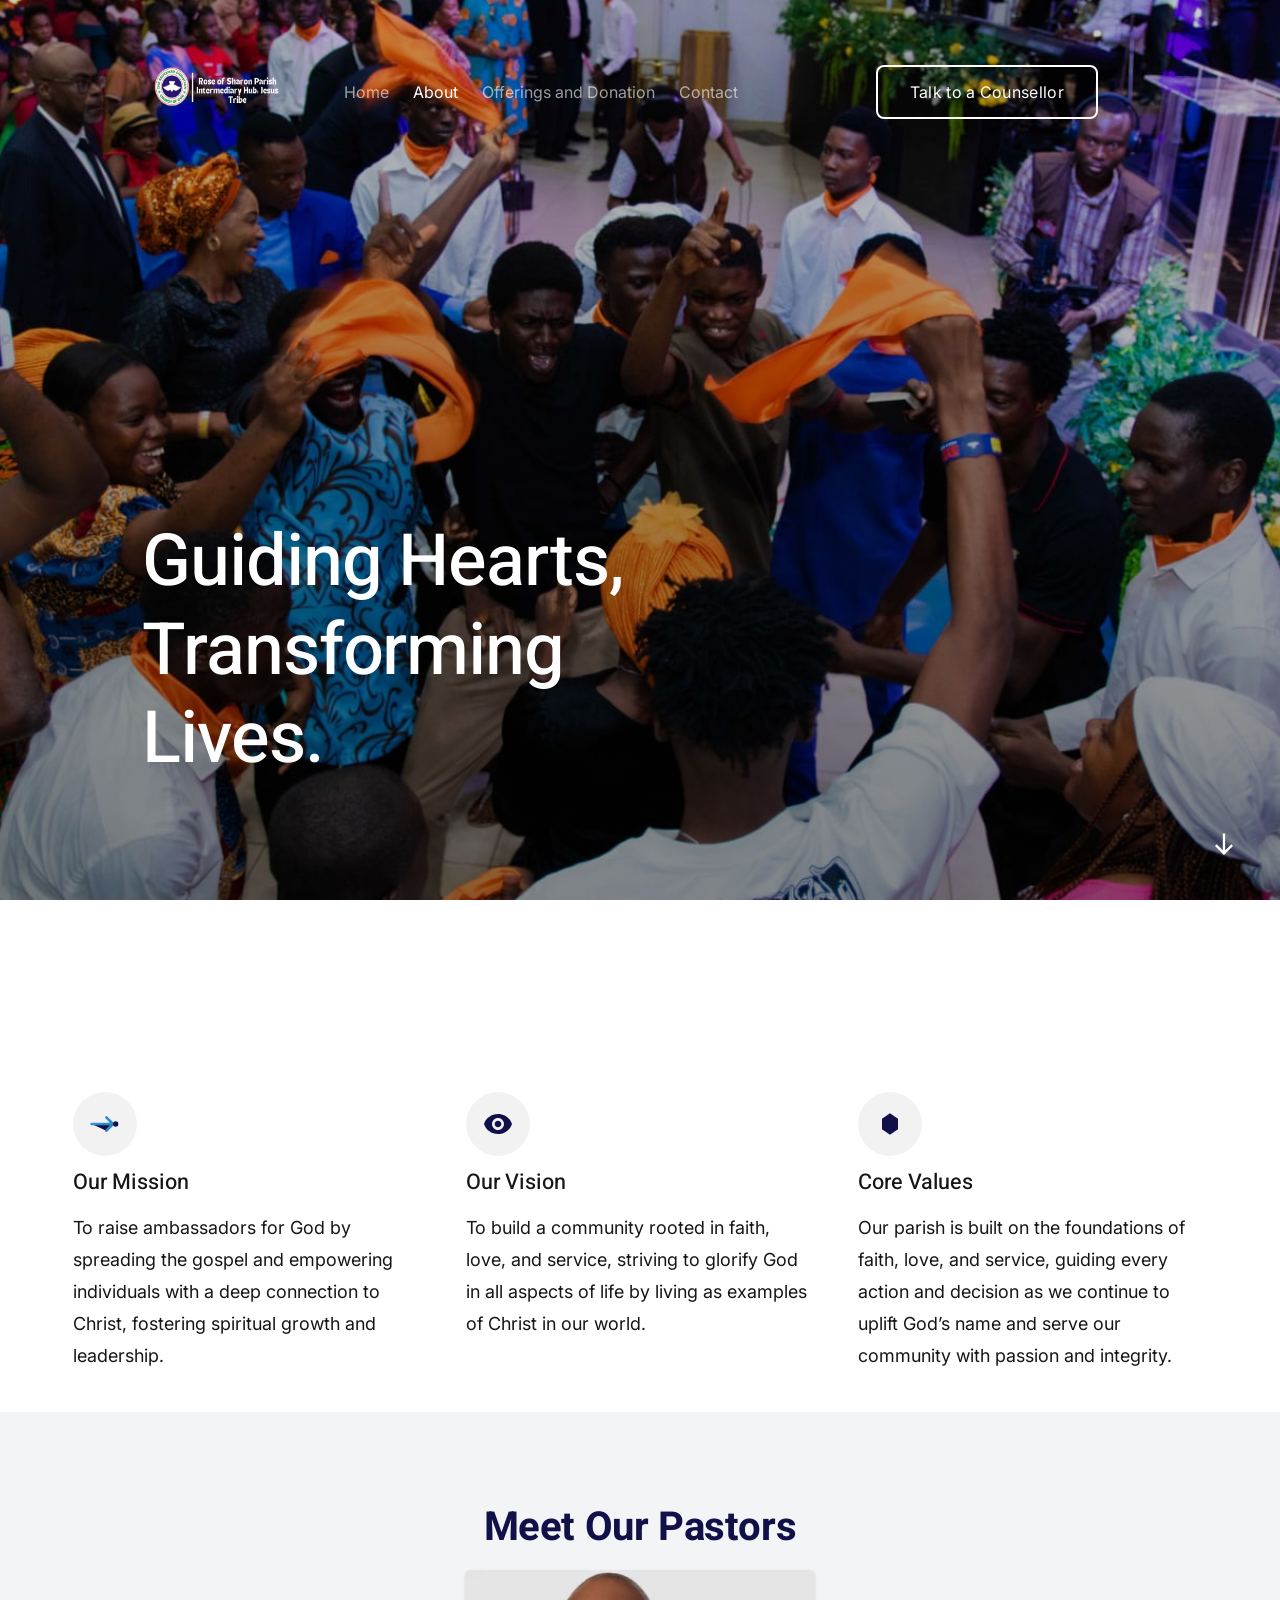
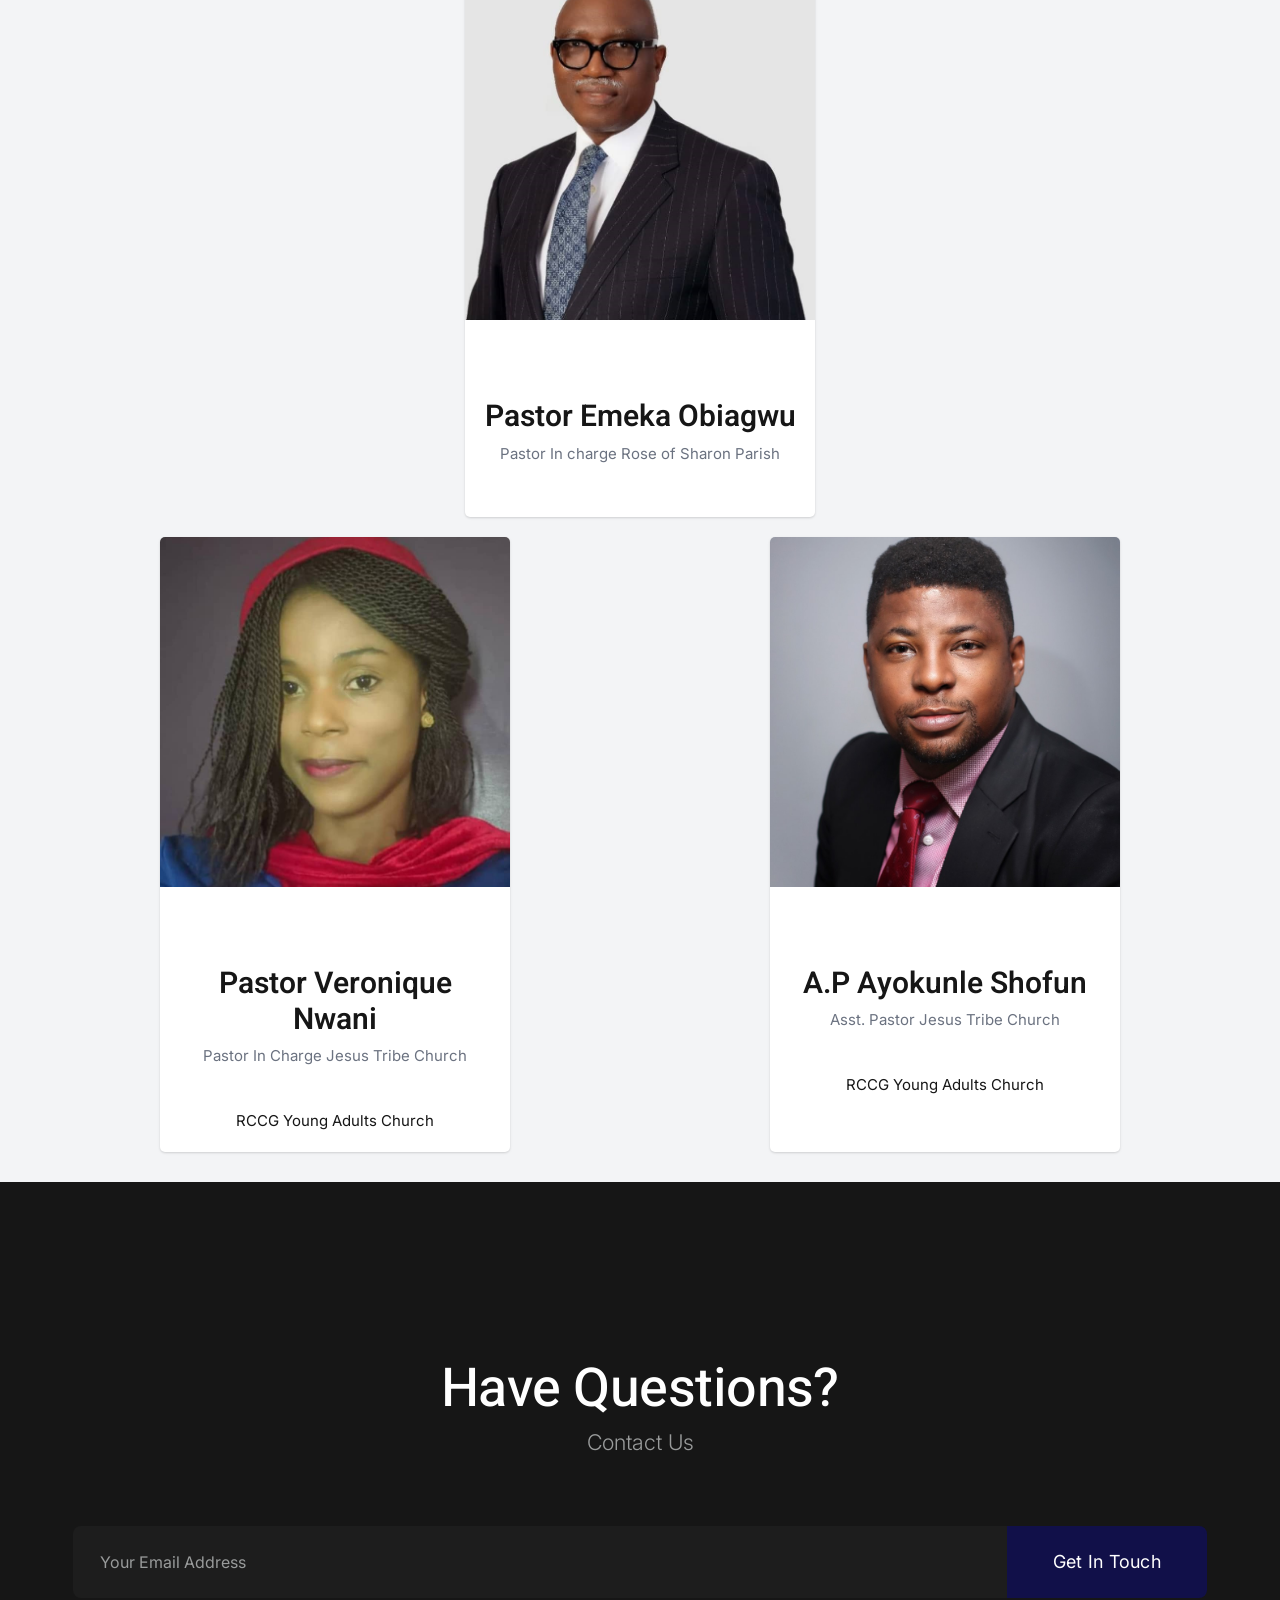
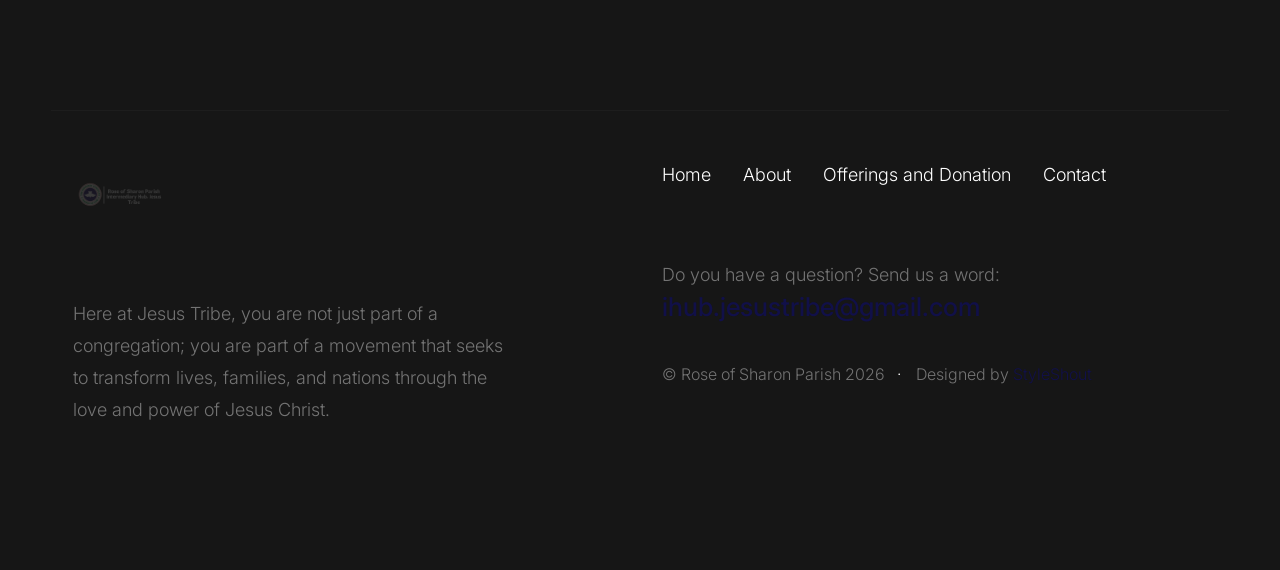
==== commit e7b0d128: "Add files via upload" ====
--- a/about.html
+++ b/about.html
@@ -210,14 +210,13 @@
                         <li><a href="index.html">Home</a></li>
                         <li class="current"><a href="about.html">About</a></li>
                         <li><a href="offerings.html">Offerings and Donation</a></li>
-                        <li><a href="counsel_now.html">Counselling</a></li>
-
-                        <li><a href="contact.html">Contact Us</a></li>
+
+                        <li><a href="contact.html">Contact</a></li>
                     </ul>
                 </nav>
 
                 <div class="s-header__cta">
-                    <a href="https://calendly.com/jesustribecounsellor/30min" class="btn btn--stroke s-header__cta-btn">Talk to a Counsellor</a>
+                    <a href="counsel_now.html" class="btn btn--stroke s-header__cta-btn">Talk to a Counsellor</a>
                 </div>
 
             </div> <!-- end s-header__inner -->
@@ -419,6 +418,8 @@
                             <div class="member-info">
                                 <h3 style="font-size: 30px;" class="member-name">Pastor Veronique Nwani</h3>
                                 <p style="font-size: 15px;" class="member-role">Pastor In Charge Jesus Tribe Church</p>
+                                <ji style="font-size: 15px;">RCCG Young Adults Church</ji>
+
                             </div>
                         </div>
             
@@ -429,6 +430,8 @@
                             <div class="member-info">
                                 <h3 style="font-size: 30px;" class="member-name">A.P Ayokunle Shofun</h3>
                                 <p style="font-size: 15px;" class="member-role">Asst. Pastor Jesus Tribe Church</p>
+                                <ji style="font-size: 15px;">RCCG Young Adults Church</ji>
+
                             </div>
                         </div>
                     </div>
@@ -561,7 +564,7 @@
                         <li><a href="about.html">About</a></li>
                         <li><a href="offerings.html">Offerings and Donation</a></li>
 
-                        <li><a href="contact.html">Contact Us</a></li>
+                        <li><a href="contact.html">Contact</a></li>
                     </ul>
     
                     <p class="s-footer__contact">
